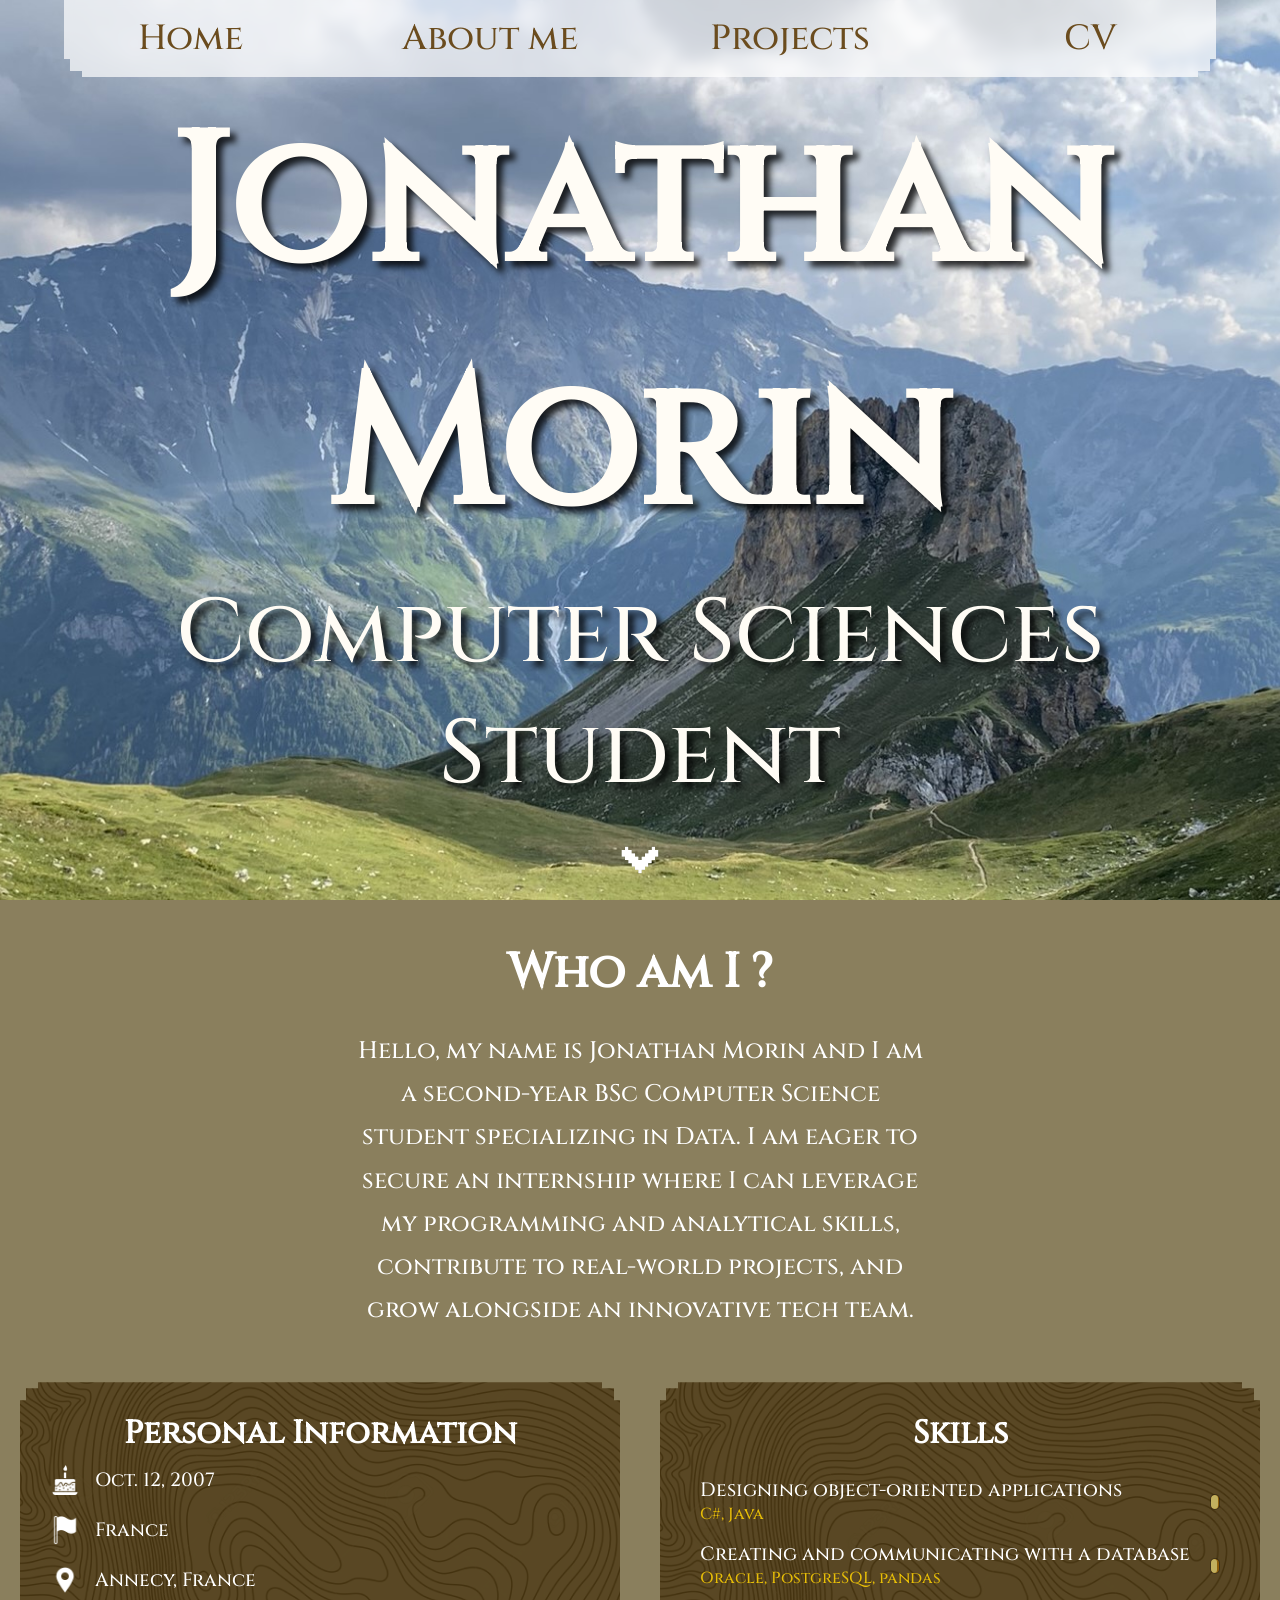
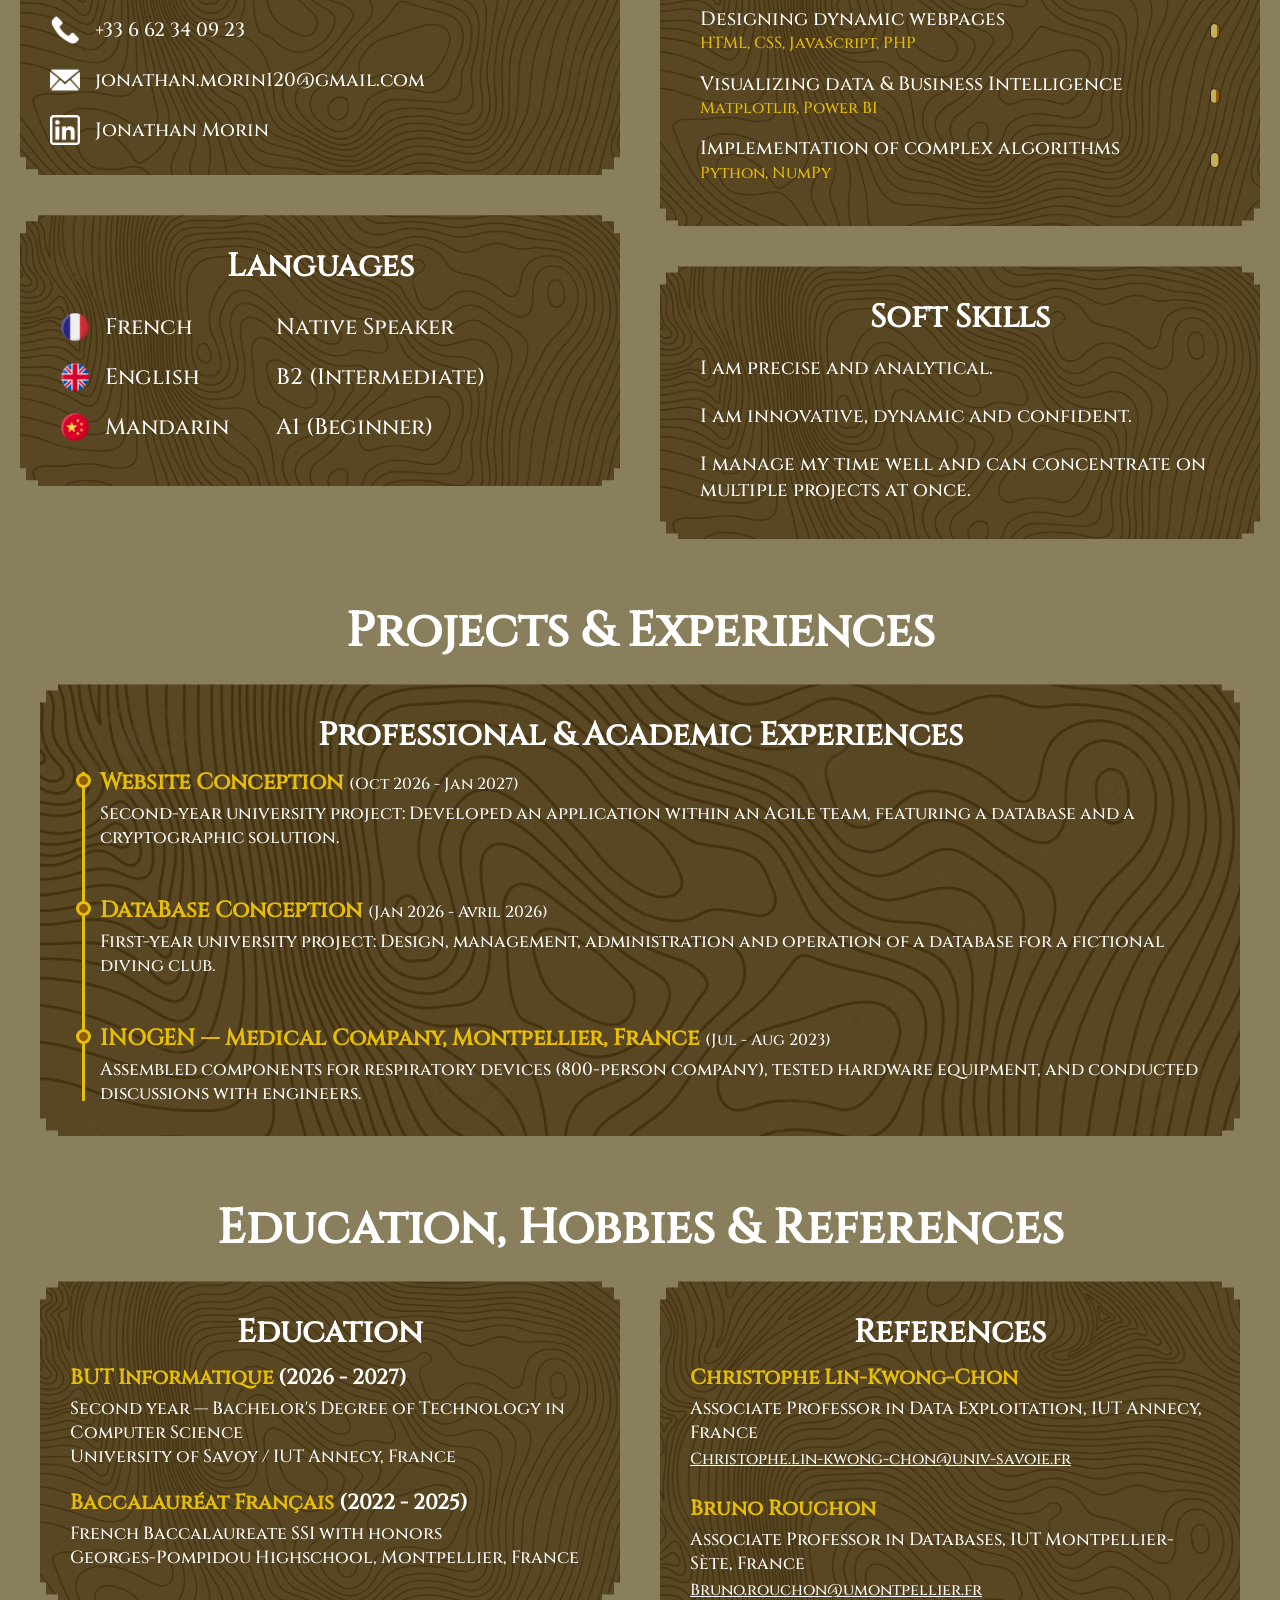
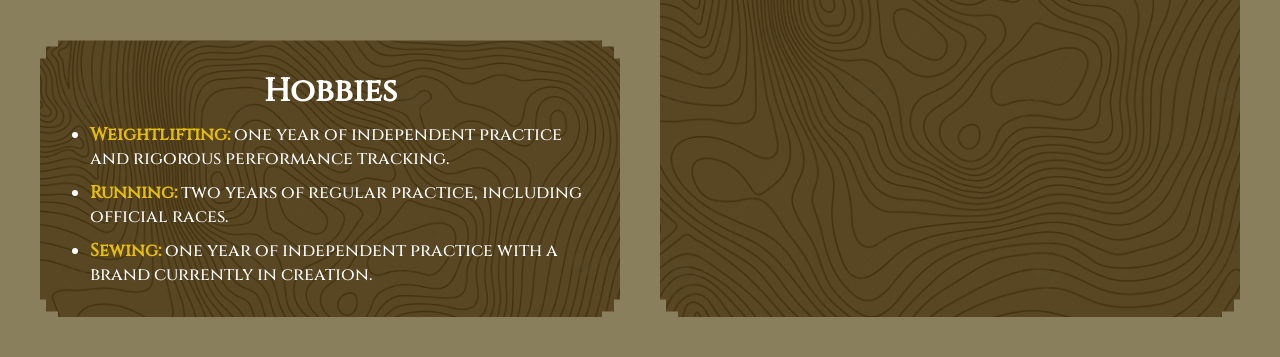
==== index.html @ 5a6d14f7 "mouais" ====
<!DOCTYPE html>
<html lang="en">
<head>
    <meta charset="UTF-8">
    <meta name="viewport" content="width=device-width, initial-scale=1.0">
    <title>Jonathan Morin - CV & Portfolio</title>
    <link href="style.css" rel="stylesheet">
    <link href="loading.css" rel="stylesheet">
</head>
<body>

    <script src="main.js" defer></script>
    <script src="type.js" defer></script>

    <div class="hero-image" id="home">
        <div class="bg-layer active"></div>

        <header>
            <nav>
                <ul>
                    <li><a href="#home">Home</a></li>
                    <li><a href="#about">About me</a></li>
                    <li><a href="#projects">Projects</a></li>
                    <li><a href="#cv">CV</a></li>
                </ul>
            </nav>
        </header>

        <div class="hero-text">
            <h1>Jonathan Morin</h1>
            <p>Computer Sciences Student</p>
        </div>

        <a href="#about">
            <img id="arrow" src="img/arrow.png" alt="Scroll down">
        </a>
    </div>

    <!-- Section About Me -->
    <main id="about">
        <div class="about-bg"></div>

        <h1 class="titres">Who am I ?</h1>
        <p id="me">Hello, my name is Jonathan Morin and I am a second-year BSc Computer Science student specializing in Data. I am eager to secure an internship where I can leverage my programming and analytical skills, contribute to real-world projects, and grow alongside an innovative tech team.</p>

        <div class="cases">
            
            <!-- COLONNE DE GAUCHE : Personal Information + Languages -->
            <div class="left-column column-group">
                
                <!-- Section Personal Information -->
                <section class="skills-section sub-section">
                    <h2>Personal Information</h2>
                    <div class="skills-container">
                        <div class="skill-item">
                            <img class="icon_information" src="img/birthday.png" alt="Birthday">
                            <span class="skill-name">Oct. 12, 2007</span>
                        </div>

                        <div class="skill-item">
                            <img class="icon_information" src="img/flag.png" alt="Nationality">
                            <span class="skill-name">France</span>
                        </div>

                        <div class="skill-item">
                            <img class="icon_information" src="img/address.png" alt="Address">
                            <span class="skill-name copy-link" data-copy="7 rue Marie Thérèse Hermann, Annecy-Le-Vieux, France" title="Cliquez pour copier">Annecy, France</span>
                        </div>

                        <div class="skill-item">
                            <img class="icon_information" src="img/telephoner.png" alt="Phone">
                            <span class="skill-name copy-link" data-copy="+33662340923" title="Cliquez pour copier">+33 6 62 34 09 23</span>
                        </div>

                        <div class="skill-item">
                            <img class="icon_information" src="img/mail.png" alt="Email">
                            <span class="skill-name copy-link" data-copy="jonathan.morin120@gmail.com" title="Cliquez pour copier">jonathan.morin120@gmail.com</span>
                        </div>

                        <div class="skill-item">
                            <img class="icon_information" src="img/linkedin.png" alt="LinkedIn">
                            <a href="https://www.linkedin.com/in/jonathan-morin-4964b93aa" target="_blank" class="skill-name external-link" title="Voir le profil LinkedIn">Jonathan Morin</a>
                        </div>
                    </div>
                </section>

                <!-- Section Languages -->
                <section class="languages-section sub-section">
                    <h2>Languages</h2>
                    <div class="languages-container">
                        <table class="languages-table">
                            <tr>
                                <td class="language-info-cell">
                                    <div class="language-item">
                                        <img class="icon_information" src="img/france.png" alt="French">
                                        <span>French</span>
                                    </div>
                                </td>
                                <td class="language-level-cell">Native Speaker</td>
                            </tr>
                            <tr>
                                <td class="language-info-cell">
                                    <div class="language-item">
                                        <img class="icon_information" src="img/royaume-uni.png" alt="English">
                                        <span>English</span>
                                    </div>
                                </td>
                                <td class="language-level-cell">B2 (Intermediate)</td>
                            </tr>
                            <tr>
                                <td class="language-info-cell">
                                    <div class="language-item">
                                        <img class="icon_information" src="img/chine.png" alt="Mandarin">
                                        <span>Mandarin</span>
                                    </div>
                                </td>
                                <td class="language-level-cell">A1 (Beginner)</td>
                            </tr>
                        </table>
                    </div>
                </section>

            </div>

            <!-- COLONNE DE DROITE : Skills + Soft Skills -->
            <div class="right-column column-group">
                
                <!-- Section Skills -->
                <section class="skills-section sub-section">
                    <h2>Skills</h2>
                    <div class="skills-container">
                        <table class="skills-table">
                            <tr>
                                <td class="skill-info-cell">
                                    <span class="skill-category-title">Designing object-oriented applications</span>
                                    <span class="skill-sub">C#, Java</span>
                                </td>
                                <td class="skill-bar-cell">
                                    <div class="skill-bar">
                                        <div class="skill-level skill-level-under" style="width: 100%;"></div>
                                        <div class="skill-level" style="width: 85%;"></div>
                                    </div>
                                </td>
                            </tr>
                            <tr>
                                <td class="skill-info-cell">
                                    <span class="skill-category-title">Creating and communicating with a database</span>
                                    <span class="skill-sub">Oracle, PostgreSQL, pandas</span>
                                </td>
                                <td class="skill-bar-cell">
                                    <div class="skill-bar">
                                        <div class="skill-level skill-level-under" style="width: 100%;"></div>
                                        <div class="skill-level" style="width: 70%;"></div>
                                    </div>
                                </td>
                            </tr>
                            <tr>
                                <td class="skill-info-cell">
                                    <span class="skill-category-title">Designing dynamic webpages</span>
                                    <span class="skill-sub">HTML, CSS, JavaScript, PHP</span>
                                </td>
                                <td class="skill-bar-cell">
                                    <div class="skill-bar">
                                        <div class="skill-level skill-level-under" style="width: 100%;"></div>
                                        <div class="skill-level" style="width: 80%;"></div>
                                    </div>
                                </td>
                            </tr>
                            <tr>
                                <td class="skill-info-cell">
                                    <span class="skill-category-title">Visualizing data & Business Intelligence</span>
                                    <span class="skill-sub">Matplotlib, Power BI</span>
                                </td>
                                <td class="skill-bar-cell">
                                    <div class="skill-bar">
                                        <div class="skill-level skill-level-under" style="width: 100%;"></div>
                                        <div class="skill-level" style="width: 60%;"></div>
                                    </div>
                                </td>
                            </tr>
                            <tr>
                                <td class="skill-info-cell">
                                    <span class="skill-category-title">Implementation of complex algorithms</span>
                                    <span class="skill-sub">Python, NumPy</span>
                                </td>
                                <td class="skill-bar-cell">
                                    <div class="skill-bar">
                                        <div class="skill-level skill-level-under" style="width: 100%;"></div>
                                        <div class="skill-level" style="width: 90%;"></div>
                                    </div>
                                </td>
                            </tr>
                        </table>
                    </div>
                </section>

                <!-- Section Soft Skills -->
                <section class="soft-skills-section sub-section">
                    <h2>Soft Skills</h2>
                    <div class="skills-container">
                        <ul class="soft-skills-list">
                            <li><div class="skill-item"><span class="skill-name">I am precise and analytical.</span></div></li>
                            <li><div class="skill-item"><span class="skill-name">I am innovative, dynamic and confident.</span></div></li>
                            <li><div class="skill-item"><span class="skill-name">I manage my time well and can concentrate on multiple projects at once.</span></div></li>
                        </ul>
                    </div>
                </section>

            </div>

        </div>

        <!-- Section Projects & Experiences -->
        <div id="projects" class="full-width-container">
            <h1 class="titres">Projects & Experiences</h1>
            <div class="cases project-cases">
                
                <section class="skills-section full-width-section">
                    <h2>Professional & Academic Experiences</h2>
                    <div class="skills-container experience-container timeline-container">
                        
                        <div class="timeline-item">
                            <div class="timeline-dot"></div>
                            <h3 class="experience-title">Website Conception <span class="experience-date">(Oct 2026 - Jan 2027)</span></h3>
                            <p class="experience-desc">Second-year university project: Developed an application within an Agile team, featuring a database and a cryptographic solution.</p>
                        </div>

                        <div class="timeline-item">
                            <div class="timeline-dot"></div>
                            <h3 class="experience-title">DataBase Conception <span class="experience-date">(Jan 2026 - Avril 2026)</span></h3>
                            <p class="experience-desc">First-year university project: Design, management, administration and operation of a database for a fictional diving club.</p>
                        </div>

                        <div class="timeline-item">
                            <div class="timeline-dot"></div>
                            <h3 class="experience-title">INOGEN — Medical Company, Montpellier, France <span class="experience-date">(Jul - Aug 2023)</span></h3>
                            <p class="experience-desc">Assembled components for respiratory devices (800-person company), tested hardware equipment, and conducted discussions with engineers.</p>
                        </div>

                    </div>
                </section>

            </div>
        </div>

        <!-- Section CV / Education, Hobbies & References -->
        <div id="cv" class="full-width-container">
            <h1 class="titres">Education, Hobbies & References</h1>
            <div class="cases project-cases">
                
                <!-- Education & Hobbies -->
                <div class="column-group">
                    
                    <section class="skills-section sub-section">
                        <h2>Education</h2>
                        <div class="skills-container education-container">
                            <div>
                                <h3 class="education-title">BUT Informatique <span class="education-date">(2026 - 2027)</span></h3>
                                <p class="experience-desc">Second year — Bachelor's Degree of Technology in Computer Science<br>University of Savoy / IUT Annecy, France</p>
                            </div>
                            <div>
                                <h3 class="education-title">Baccalauréat Français <span class="education-date">(2022 - 2025)</span></h3>
                                <p class="experience-desc">French Baccalaureate SSI with honors<br>Georges-Pompidou Highschool, Montpellier, France</p>
                            </div>
                        </div>
                    </section>

                    <section class="languages-section sub-section">
                        <h2>Hobbies</h2>
                        <div class="skills-container">
                            <ul class="hobbies-list">
                                <li><strong class="hobbies-strong">Weightlifting:</strong> one year of independent practice and rigorous performance tracking.</li>
                                <li><strong class="hobbies-strong">Running:</strong> two years of regular practice, including official races.</li>
                                <li><strong class="hobbies-strong">Sewing:</strong> one year of independent practice with a brand currently in creation.</li>
                            </ul>
                        </div>
                    </section>

                </div>

                <!-- References -->
                <div class="column-group">
                    
                    <section class="skills-section sub-section reference-section">
                        <h2>References</h2>
                        <div class="skills-container experience-container">
                            <div>
                                <h3 class="education-title">Christophe Lin-Kwong-Chon</h3>
                                <p class="experience-desc">Associate Professor in Data Exploitation, IUT Annecy, France</p>
                                <p class="reference-mail"><a href="mailto:Christophe.lin-kwong-chon@univ-savoie.fr">Christophe.lin-kwong-chon@univ-savoie.fr</a></p>
                            </div>

                            <div>
                                <h3 class="education-title">Bruno Rouchon</h3>
                                <p class="experience-desc">Associate Professor in Databases, IUT Montpellier-Sète, France</p>
                                <p class="reference-mail"><a href="mailto:Bruno.rouchon@umontpellier.fr">Bruno.rouchon@umontpellier.fr</a></p>
                            </div>
                        </div>
                    </section>

                </div>

            </div>
        </div>

    </main>

    <footer>
    </footer>
</body>
</html>
---- style.css ----
@font-face {
  font-family: 'MinecraftBold';
  src: url('font/medium.ttf') format('woff');
  font-weight: normal;
  font-style: normal;
}

@font-face {
  font-family: 'MinecraftItalic';
  src: url('font/medium.ttf') format('woff');
  font-weight: normal;
  font-style: normal;
}

body, html {
    font-family: 'MinecraftBold', sans-serif;
    height: 100%;
    background-color: #8a7f5d;
    scroll-behavior: smooth;
}

* {
    margin: 0;
    padding: 0;
    box-sizing: border-box;
    color: rgb(255, 255, 255);
}

nav {
    width: 80%;
    max-width: 1200px;
}

nav ul {
    display: flex;            
    justify-content: center;  
    align-items: center;
    list-style-type: none;    
    width: 100%;
}

nav ul li {
    flex: 1;                  
    text-align: center;       
    min-height: 1.5em;      
}

nav ul li a {
    font-family: 'MinecraftBold', sans-serif;
    text-decoration: none;
    font-size: 1.2rem;
    color: rgb(121, 75, 22);
    transition: color 0.3s ease, font-size 0.3s ease;
    display: inline-block;    
}

.hero-image {
    background-image: url('img/mount.JPEG');
    height: 100%;
    background-position: center;
    background-repeat: no-repeat;
    background-size: cover;
    position: relative;
    transition: background-image 5s ease-in-out;
}

.hero-image header {
    position: fixed;
    top: 0; 
    left: 50%;
    transform: translateX(-50%); 
    width: 90%; 
    max-width: 1200px; 
    padding: 15px 0;
    background: rgba(255, 255, 255, 0.7); 
    backdrop-filter: blur(5px);
    z-index: 10;
    display: flex;          
    justify-content: center;   
    clip-path: polygon(
        0px 0px, 100% 0px, 
        100% calc(100% - 18px), calc(100% - 6px) calc(100% - 18px), 
        calc(100% - 6px) calc(100% - 6px), calc(100% - 18px) calc(100% - 6px), 
        calc(100% - 18px) 100%, 18px 100%, 
        18px calc(100% - 6px), 6px calc(100% - 6px), 
        6px calc(100% - 18px), 0px calc(100% - 18px)
    );
}

.hero-image header nav ul li {
    min-width: 300px;
}

.hero-image header nav ul li a {
    font-size: 35px;
    color: rgb(107, 76, 30);
}

.hero-image header nav ul li a:hover {
    color: #ffcc00; 
    font-size: 35px;
}

.hero-text {
  text-align: center;
  position: absolute;
  top: 50%;
  left: 50%;
  transform: translate(-50%, -50%);
  font-size: 90px;
  display: flex;
  flex-direction: column;
  gap: 2px;
  min-width: 100%;
  
}

.hero-text h1,
.hero-text p {
  color: #fffcf5; /* Texte en blanc pur pour un meilleur contraste */
  opacity: 1;
  text-shadow: 6px 6px 6px rgba(0, 0, 0, 0.8); /* Ombre portée marquée pour détacher le texte */
}

.hero-text h1 {
    min-height: auto; 
    margin-bottom: 0;
}

h1 {
    min-height: 2em;
    color: white;
    opacity: 1; 
}

#arrow {
    position: absolute;
    bottom: 20px;          
    left: 50%;             
    transform: translateX(-50%); 
    width: 40px;           
    height: auto;          
    z-index: 10;           
}

/* Structure principale */
main {
    display: flex;
    flex-direction: column;
    align-items: center;  
    justify-content: flex-start; 
    width: 100%;
    padding: 40px 0;      
    position: relative;
    overflow: hidden;
}

.about-bg {
    position: absolute;
    top: -300px; 
    left: 0;
    width: 100%;
    height: calc(100% + 400px); 
    background-position: center;
    background-repeat: no-repeat;
    background-size: cover;
    opacity: 0;
    z-index: 1;   
}

.titres {
    text-align: center;
    position: relative;   
    margin-bottom: 5px;  
    font-size: 3rem;
    z-index: 2; 
    color: white;
}

#about .titres {
    min-height: auto;
}

.cases {
    display: flex;            
    justify-content: center;  
    align-items: stretch;  
    gap: 40px;                
    flex-wrap: wrap;          
    width: 100%;
    max-width: 1700px;        
    padding: 0 20px;          
    z-index: 2; 
}

/* --- FACTORISATION DES SECTIONS (SKILLS, LANGUAGES, SOFT SKILLS) --- */
.skills-section,
.languages-section,
.soft-skills-section {
    position: relative;
    overflow: hidden;
    background-color: rgba(65, 46, 7, 0.9);
    color: white;
    backdrop-filter: blur(5px);
    clip-path: polygon(
        0px 18px, 6px 18px, 6px 6px, 18px 6px, 18px 0px, 
        calc(100% - 18px) 0px, calc(100% - 18px) 6px, calc(100% - 6px) 6px, calc(100% - 6px) 18px, 
        100% 18px, 100% calc(100% - 18px), calc(100% - 6px) calc(100% - 18px), 
        calc(100% - 6px) calc(100% - 6px), calc(100% - 18px) calc(100% - 6px), 
        calc(100% - 18px) 100%, 18px 100%, 18px calc(100% - 6px), 
        6px calc(100% - 6px), 6px calc(100% - 18px), 0px calc(100% - 18px)
    );
    transition: transform 0.3s ease-in-out; 
}

/* Image de fond topographique en filigrane discret */
.skills-section::before,
.languages-section::before,
.soft-skills-section::before {
    content: "";
    position: absolute;
    inset: 0;
    background-image: url('img/topo.jpg');
    background-size: cover;
    background-position: center;
    opacity: 0.1;
    z-index: 1;
    pointer-events: none;
}

.skills-section > *,
.languages-section > *,
.soft-skills-section > * {
    position: relative;
    z-index: 2;
    color: white;
}

.skills-section:hover,
.languages-section:hover,
.soft-skills-section:hover {
    transform: scale(1.03);
}

/* --- CLASSES UTILITAIRES REFACTORISÉES --- */
.column-group {
    display: flex;
    flex-direction: column;
    gap: 40px;
    flex: 1 1 calc(50% - 20px);
    min-width: 450px;
    max-width: 820px;
    z-index: 2;
}

.sub-section {
    width: 100%;
    margin: 0;
}

.column-group > .flex-card {
    display: flex;
    flex-direction: column;
    flex: 1;
}

.column-group > .flex-card .skills-container,
.column-group > .flex-card .languages-container {
    flex: 1;
    justify-content: space-between;
}

.full-width-container {
    width: 100%;
    max-width: 1700px;
    margin-top: 60px;
    padding: 0 20px;
    z-index: 2;
}

.project-cases {
    margin-top: 20px;
}

.full-width-section {
    flex: 1 1 100%;
    max-width: 100%;
}

/* --- STYLES INTERNES SPÉCIFIQUES --- */
.skills-section,
.languages-section {
    min-height: 250px;
    padding: 30px;
}

.soft-skills-section {
    padding: 30px;
    min-height: 200px;
}

.skills-section h2,
.languages-section h2,
.soft-skills-section h2 {
    text-align: center;
    margin-bottom: 10px;      
    font-size: 2rem;
    color: white;
}

.skills-container {
    display: flex;
    flex-direction: column;
    gap: 20px;                
}

.skills-table,
.languages-table {
    width: 100%;
    border-collapse: separate;
    border-spacing: 0 8px;    
}

.skills-table td,
.languages-table td {
    padding: 6px 10px;
    vertical-align: middle;
    color: white;
}

.languages-table td {
    font-size: 1.4rem;
}

.skill-info-cell {
    width: 75%;               
    display: flex;
    flex-direction: column;
    gap: 4px;                 
}

.skill-category-title {
    font-size: 1.2rem;       
    color: white;
    line-height: 1.2;
    white-space: nowrap;      
}

.skill-sub {
    font-size: 1rem;
    color: #e7be07;
    line-height: 1.1;
    white-space: nowrap;      
}

.skill-bar-cell {
    width: 25%;
}

.skill-item {
    display: flex;
    align-items: center;
    justify-content: flex-start; 
    gap: 15px;                   
}

.skill-name {
    width: auto;                 
    font-size: 1.2rem;
    color: white;
}

.external-link {
    text-decoration: none;
}

.skill-bar {
    width: 100%;
    height: 16px;             
    background: rgba(0, 0, 0, 0.1); 
    border-radius: 8px;
    overflow: hidden;
    border: 1px solid rgba(0, 0, 0, 0.2);
    position: relative; 
}

.skill-level {
    height: 100%;
    position: absolute;
    top: 0;
    left: 0;
    border-radius: 6px;
    transition: width 0.3s ease-in-out;
}

.skill-level:not(.skill-level-under) {
    background-color: #c2b05f;
    z-index: 2; 
}

.skill-bar:hover .skill-level:not(.skill-level-under) {
    width: 100% !important;
}

.skill-level-under {
    background-color: #8d5d0a; 
    z-index: 1;
}

.language-info-cell {
    width: 40%;               
}

.languages-table .language-item {
    display: flex;
    align-items: center;    
    gap: 15px;              
}

.language-level-cell {
    width: 60%;
    color: #333333;
}

.soft-skills-list {
    list-style-type: none;
    display: flex;
    flex-direction: column;
    gap: 10px;
}

.soft-skills-list .skill-item {
    padding: 6px 10px;
}

.soft-skills-list .skill-name {
    font-size: 1.2rem;
    color: white;
}

.experience-container {
    gap: 25px;
}

/* --- VERTICAL TIMELINE STYLING --- */
.timeline-container {
    position: relative;
    padding-left: 25px;
    margin-left: 5px;
}

.timeline-container::before {
    content: '';
    position: absolute;
    left: 7px;
    top: 5px;
    bottom: 5px;
    width: 3px;
    background-color: #e7be07;
}

.timeline-item {
    position: relative;
    margin-bottom: 20px;
}

.timeline-item:last-child {
    margin-bottom: 0;
}

.timeline-dot {
    position: absolute;
    left: -24px;
    top: 6px;
    width: 15px;
    height: 15px;
    border-radius: 50%;
    background-color: #8d5d0a;
    border: 3px solid #e7be07;
    z-index: 3;
}

.experience-title,
.education-title {
    color: #e7be07;
    font-size: 1.4rem;
}

.education-title {
    font-size: 1.3rem;
}

.experience-date {
    font-size: 1rem;
    color: #fff;
    font-weight: normal;
}

.experience-desc {
    font-size: 1.1rem;
    margin-top: 5px;
}

.hobbies-list {
    list-style-type: disc;
    padding-left: 20px;
    display: flex;
    flex-direction: column;
    gap: 10px;
    font-size: 1.1rem;
}

.hobbies-strong {
    color: #e7be07;
}

.reference-section {
    min-height: 100%;
}

.reference-mail {
    font-size: 1rem;
    margin-top: 3px;
}

.reference-mail a {
    color: #ffffff;
    text-decoration: underline;
}

/* --- ÉLÉMENTS GLOBAUX --- */
.icon_information {
    width: 30px;
    height: auto;
}

#me {
    color: white;
    max-width: 50%;
    text-align: center;
    font-size: 1.5rem;
    line-height: 1.8;
    margin: 0 auto 30px auto;
    padding: 20px 30px;
    z-index: 2;
    position: relative;
    opacity: 1;
}

.copy-link {
    cursor: pointer;
}
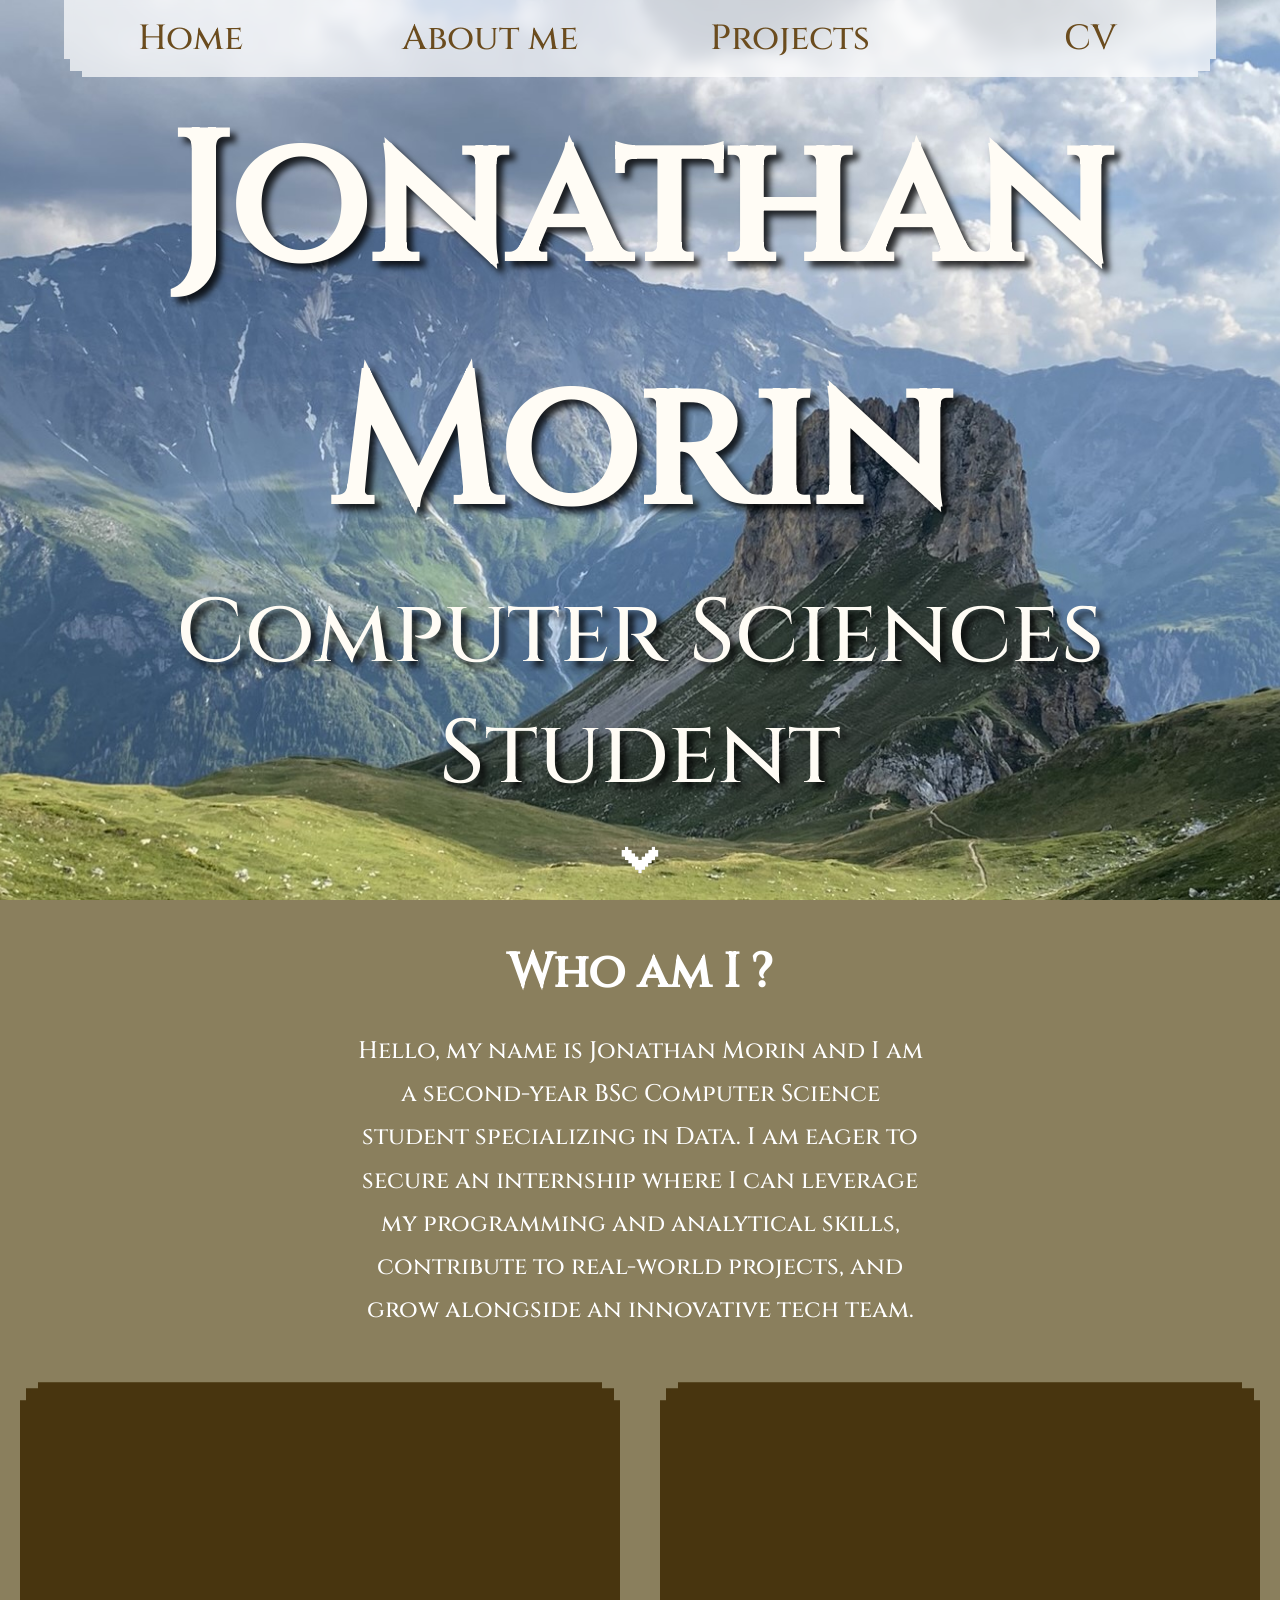
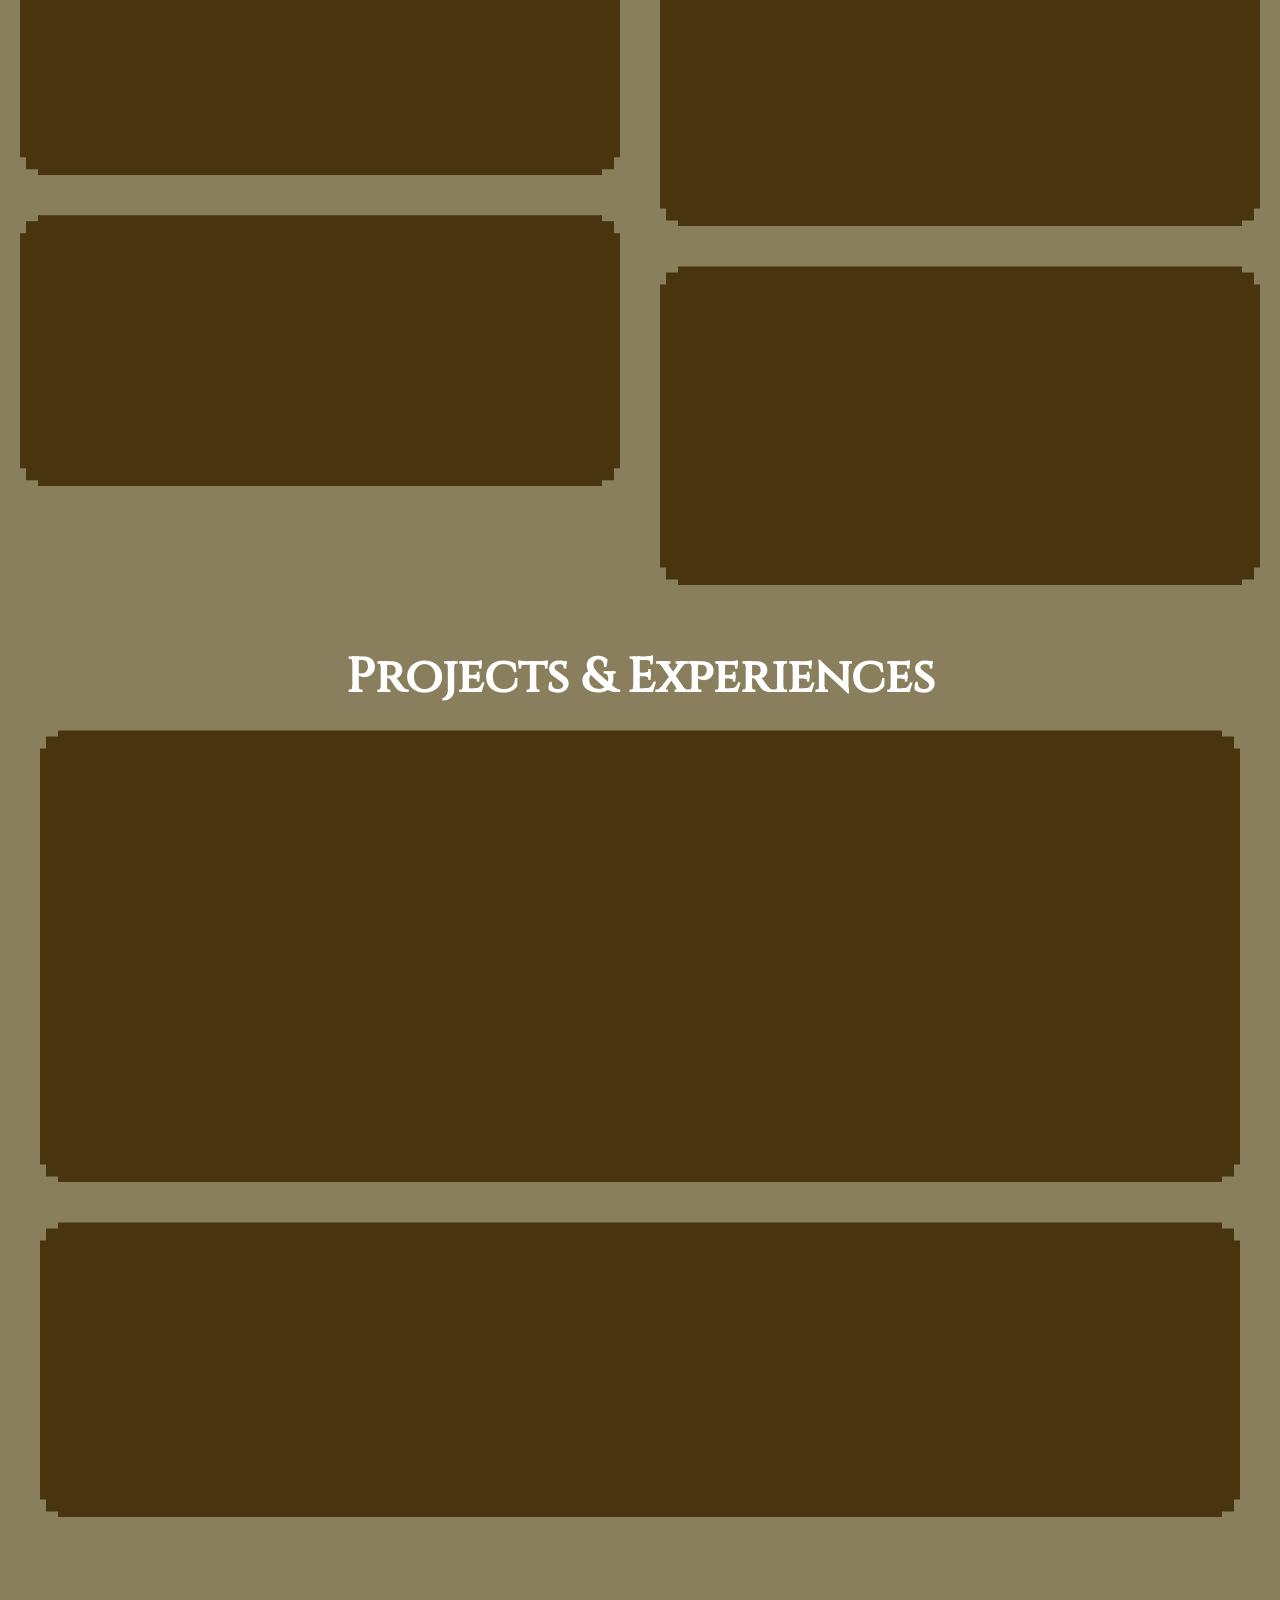
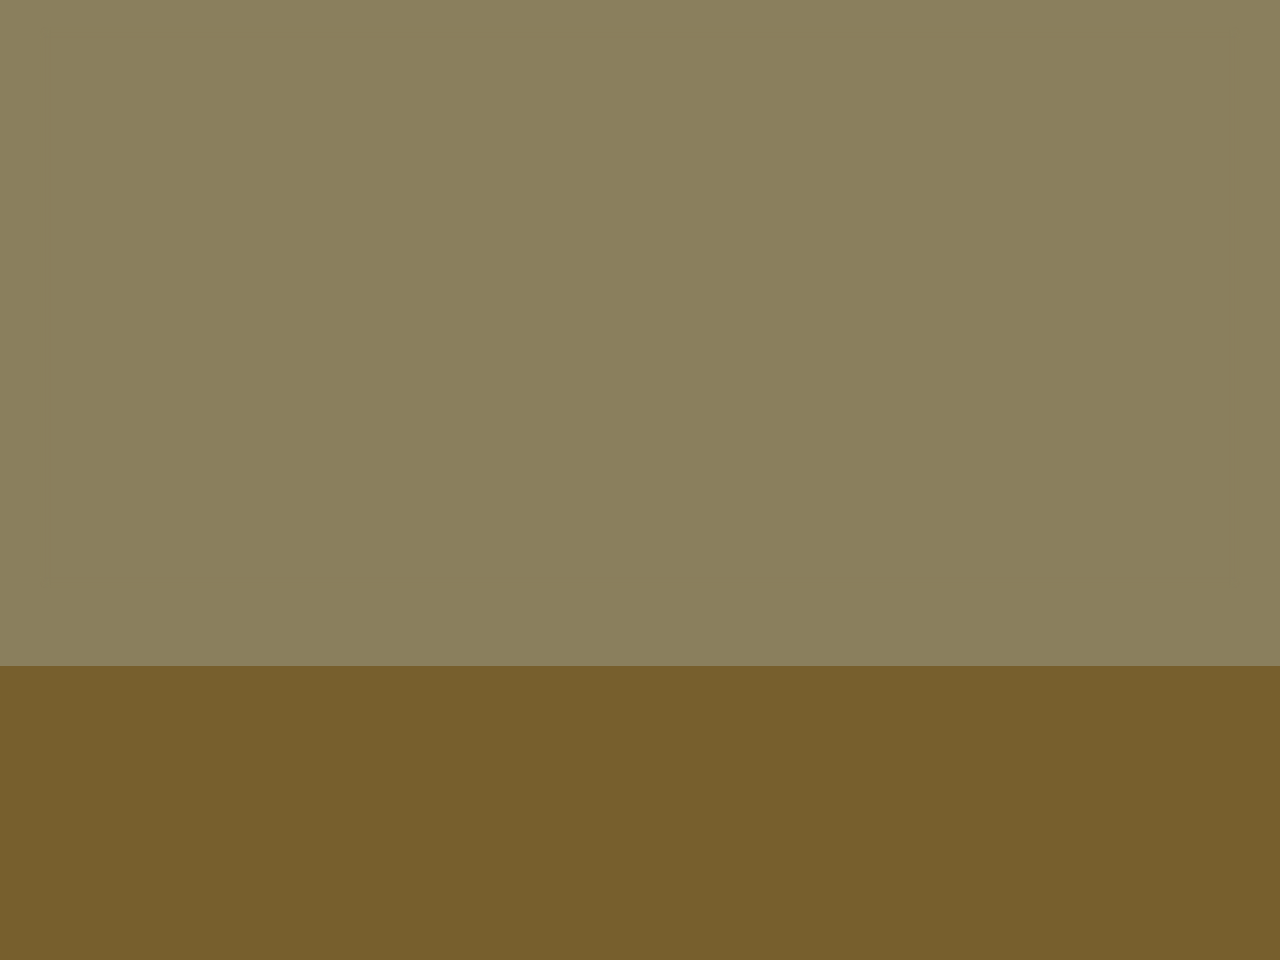
==== commit 4b377916: "ez" ====
--- a/index.html
+++ b/index.html
@@ -9,8 +9,9 @@
 </head>
 <body>
 
-    <script src="main.js" defer></script>
-    <script src="type.js" defer></script>
+
+    <script src="main.js" defer ></script>
+    <script src="type.js" defer ></script>
 
     <div class="hero-image" id="home">
         <div class="bg-layer active"></div>
@@ -46,7 +47,7 @@
         <div class="cases">
             
             <!-- COLONNE DE GAUCHE : Personal Information + Languages -->
-            <div class="left-column column-group">
+            <div class="left-column" style="display: flex; flex-direction: column; gap: 40px; flex: 1 1 calc(50% - 20px); min-width: 450px; max-width: 820px; z-index: 2;">
                 
                 <!-- Section Personal Information -->
                 <section class="skills-section sub-section">
@@ -79,13 +80,13 @@
 
                         <div class="skill-item">
                             <img class="icon_information" src="img/linkedin.png" alt="LinkedIn">
-                            <a href="https://www.linkedin.com/in/jonathan-morin-4964b93aa" target="_blank" class="skill-name external-link" title="Voir le profil LinkedIn">Jonathan Morin</a>
-                        </div>
-                    </div>
-                </section>
-
-                <!-- Section Languages -->
-                <section class="languages-section sub-section">
+                            <a href="https://www.linkedin.com/in/jonathan-morin-4964b93aa" target="_blank" class="skill-name external-link copy-link" title="Voir le profil LinkedIn">Jonathan Morin</a>
+                        </div>
+                    </div>
+                </section>
+
+                <!-- Section Languages juste en dessous -->
+                <section class="languages-section" style="width: 100%; margin: 0;">
                     <h2>Languages</h2>
                     <div class="languages-container">
                         <table class="languages-table">
@@ -123,10 +124,10 @@
             </div>
 
             <!-- COLONNE DE DROITE : Skills + Soft Skills -->
-            <div class="right-column column-group">
+            <div class="right-column" style="display: flex; flex-direction: column; gap: 40px; flex: 1 1 calc(50% - 20px); min-width: 450px; max-width: 820px; z-index: 2;">
                 
                 <!-- Section Skills -->
-                <section class="skills-section sub-section">
+                <section class="skills-section" style="width: 100%; margin: 0;">
                     <h2>Skills</h2>
                     <div class="skills-container">
                         <table class="skills-table">
@@ -195,18 +196,33 @@
                 </section>
 
                 <!-- Section Soft Skills -->
-                <section class="soft-skills-section sub-section">
+                <section class="soft-skills-section" style="width: 100%; margin: 0;">
                     <h2>Soft Skills</h2>
                     <div class="skills-container">
-                        <ul class="soft-skills-list">
-                            <li><div class="skill-item"><span class="skill-name">I am precise and analytical.</span></div></li>
-                            <li><div class="skill-item"><span class="skill-name">I am innovative, dynamic and confident.</span></div></li>
-                            <li><div class="skill-item"><span class="skill-name">I manage my time well and can concentrate on multiple projects at once.</span></div></li>
-                        </ul>
-                    </div>
-                </section>
-
-            </div>
+                        <div class="skills-table">
+                            <ul></ul>
+                            
+                            <li><div class="skill-item" style="padding: 6px 10px;">
+                                <span class="skill-name" style="font-size: 1.2rem; color: white;">I am precise and analytical </span><p></p>
+                            </div></li>
+                            
+                            <li><div class="skill-item" style="padding: 6px 10px;">
+                                <span class="skill-name" style="font-size: 1.2rem; color: white;">I am innovative, dynamic and confident.</span><p></p>
+                            </div></li>
+                            
+                            <li><div class="skill-item" style="padding: 6px 10px;">
+                                <span class="skill-name" style="font-size: 1.2rem; color: white;">I manage my time well and can concentrate on multiple projects at once.
+                                </span><p></p>
+                            </div></li>
+
+                            </ul>
+                        </div>
+                    </div>
+                </section>
+
+            </div>
+
+         
 
         </div>
 
@@ -240,72 +256,84 @@
                     </div>
                 </section>
 
-            </div>
-        </div>
-
-        <!-- Section CV / Education, Hobbies & References -->
+                <section class="skills-section full-width-section" style="max-width: 100%;">
+                    <h2>Education</h2>
+                    <div class="skills-container education-container" style="display: flex; flex-direction: column; gap: 20px;">
+                        <div>
+                            <h3 class="education-title">BUT Informatique <span class="education-date">(2026 - 2027)</span></h3>
+                            <p class="experience-desc">Second year — Bachelor's Degree of Technology in Computer Science<br>University of Savoy / IUT Annecy, France</p>
+                        </div>
+                        <div>
+                            <h3 class="education-title">Baccalauréat Français <span class="education-date">(2022 - 2025)</span></h3>
+                            <p class="experience-desc">French Baccalaureate SSI with honors<br>Georges-Pompidou Highschool, Montpellier, France</p>
+                        </div>
+                    </div>
+                </section>
+
+            </div>
+        </div>
+
+        <!-- Section CV / Education & Hobbies -->
         <div id="cv" class="full-width-container">
-            <h1 class="titres">Education, Hobbies & References</h1>
-            <div class="cases project-cases">
+            <div class="cases project-cases" style="flex-direction: column; align-items: center;">
                 
-                <!-- Education & Hobbies -->
-                <div class="column-group">
-                    
-                    <section class="skills-section sub-section">
-                        <h2>Education</h2>
-                        <div class="skills-container education-container">
-                            <div>
-                                <h3 class="education-title">BUT Informatique <span class="education-date">(2026 - 2027)</span></h3>
-                                <p class="experience-desc">Second year — Bachelor's Degree of Technology in Computer Science<br>University of Savoy / IUT Annecy, France</p>
+                <!-- Education Section -->
+
+
+                <!-- Section Hobbies (Indépendante / à part) -->
+                <div class="hobbies-standalone">
+                    <h2>Hobbies</h2>
+                    <div class="hobbies-layout-container">
+                        
+
+                        <div class="hobby-carousel" id="carousel-right">
+                            <button class="carousel-btn prev-btn" aria-label="Précédent">&#10094;</button>
+                            <div class="carousel-images">
+                                <img src="img/mount.JPEG" alt="Hobby Photo 3" class="carousel-img active">
+                                <img src="img/saltlake.JPEG" alt="Hobby Photo 4" class="carousel-img">
+                                 <img src="img/waterfall.JPEG" alt="Hobby Photo 4" class="carousel-img">
                             </div>
-                            <div>
-                                <h3 class="education-title">Baccalauréat Français <span class="education-date">(2022 - 2025)</span></h3>
-                                <p class="experience-desc">French Baccalaureate SSI with honors<br>Georges-Pompidou Highschool, Montpellier, France</p>
-                            </div>
-                        </div>
-                    </section>
-
-                    <section class="languages-section sub-section">
-                        <h2>Hobbies</h2>
-                        <div class="skills-container">
-                            <ul class="hobbies-list">
-                                <li><strong class="hobbies-strong">Weightlifting:</strong> one year of independent practice and rigorous performance tracking.</li>
-                                <li><strong class="hobbies-strong">Running:</strong> two years of regular practice, including official races.</li>
-                                <li><strong class="hobbies-strong">Sewing:</strong> one year of independent practice with a brand currently in creation.</li>
-                            </ul>
-                        </div>
-                    </section>
-
+                            <button class="carousel-btn next-btn" aria-label="Suivant">&#10095;</button>
+                        </div>
+
+                        <div class="hobbies-text-content">
+                                <p>
+                                    Outside of my studies, I am passionate about physical endurance and creative design. <br>
+                                    I have been practicing weightlifting independently for a year with rigorous performance tracking, 
+                                    alongside two years of regular running, including official races.  <br>
+                                    Additionally, I have spent a year exploring sewing through independent practice while developing my own clothing brand, with a purpose 
+                                    of ecology with an upclying artistic direction. <br>
+                                    I am also Passionate about nature, travel and outdoor exploration, including hiking and trekking, with a lot of photo shooting ! 
+                                </p>
+                        </div>
+
+
+                    </div>
                 </div>
 
-                <!-- References -->
-                <div class="column-group">
-                    
-                    <section class="skills-section sub-section reference-section">
-                        <h2>References</h2>
-                        <div class="skills-container experience-container">
-                            <div>
-                                <h3 class="education-title">Christophe Lin-Kwong-Chon</h3>
-                                <p class="experience-desc">Associate Professor in Data Exploitation, IUT Annecy, France</p>
-                                <p class="reference-mail"><a href="mailto:Christophe.lin-kwong-chon@univ-savoie.fr">Christophe.lin-kwong-chon@univ-savoie.fr</a></p>
-                            </div>
-
-                            <div>
-                                <h3 class="education-title">Bruno Rouchon</h3>
-                                <p class="experience-desc">Associate Professor in Databases, IUT Montpellier-Sète, France</p>
-                                <p class="reference-mail"><a href="mailto:Bruno.rouchon@umontpellier.fr">Bruno.rouchon@umontpellier.fr</a></p>
-                            </div>
-                        </div>
-                    </section>
-
+            </div>
+        </div>
+
+    </main>
+
+    <!-- Footer contenant les Références -->
+    <footer>
+        <div class="footer-container">
+            <h2 class="footer-title">References</h2>
+            <div class="footer-references">
+                <div class="reference-item">
+                    <h3 class="education-title">Christophe Lin-Kwong-Chon</h3>
+                    <p class="experience-desc">Associate Professor in Data Exploitation, IUT Annecy, France</p>
+                    <p class="reference-mail"><a href="mailto:Christophe.lin-kwong-chon@univ-savoie.fr">Christophe.lin-kwong-chon@univ-savoie.fr</a></p>
                 </div>
 
-            </div>
-        </div>
-
-    </main>
-
-    <footer>
+                <div class="reference-item">
+                    <h3 class="education-title">Bruno Rouchon</h3>
+                    <p class="experience-desc">Associate Professor in Databases, IUT Montpellier-Sète, France</p>
+                    <p class="reference-mail"><a href="mailto:Bruno.rouchon@umontpellier.fr">Bruno.rouchon@umontpellier.fr</a></p>
+                </div>
+            </div>
+        </div>
     </footer>
 </body>
 </html>
--- a/style.css
+++ b/style.css
@@ -117,9 +117,9 @@
 
 .hero-text h1,
 .hero-text p {
-  color: #fffcf5; /* Texte en blanc pur pour un meilleur contraste */
+  color: #fffcf5;
   opacity: 1;
-  text-shadow: 6px 6px 6px rgba(0, 0, 0, 0.8); /* Ombre portée marquée pour détacher le texte */
+  text-shadow: 6px 6px 6px rgba(0, 0, 0, 0.8);
 }
 
 .hero-text h1 {
@@ -258,18 +258,6 @@
     margin: 0;
 }
 
-.column-group > .flex-card {
-    display: flex;
-    flex-direction: column;
-    flex: 1;
-}
-
-.column-group > .flex-card .skills-container,
-.column-group > .flex-card .languages-container {
-    flex: 1;
-    justify-content: space-between;
-}
-
 .full-width-container {
     width: 100%;
     max-width: 1700px;
@@ -420,22 +408,6 @@
 .language-level-cell {
     width: 60%;
     color: #333333;
-}
-
-.soft-skills-list {
-    list-style-type: none;
-    display: flex;
-    flex-direction: column;
-    gap: 10px;
-}
-
-.soft-skills-list .skill-item {
-    padding: 6px 10px;
-}
-
-.soft-skills-list .skill-name {
-    font-size: 1.2rem;
-    color: white;
 }
 
 .experience-container {
@@ -514,10 +486,6 @@
     color: #e7be07;
 }
 
-.reference-section {
-    min-height: 100%;
-}
-
 .reference-mail {
     font-size: 1rem;
     margin-top: 3px;
@@ -549,4 +517,151 @@
 
 .copy-link {
     cursor: pointer;
+}
+
+/* --- SECTION HOBBIES INDÉPENDANTE (À PART) --- */
+.hobbies-standalone {
+    width: 100%;
+    padding: 30px;
+    border-radius: 6px;
+    margin-top: 30px;
+    position: relative;
+    overflow: hidden;
+    backdrop-filter: blur(5px);
+}
+
+
+.hobbies-standalone > * {
+    position: relative;
+    z-index: 2;
+}
+
+.hobbies-standalone h2 {
+    text-align: center;
+    font-size: 3rem;
+    color: white;
+    margin-bottom: 20px;
+}
+
+.hobbies-layout-container {
+    display: flex;
+    align-items: center;
+    justify-content: space-between;
+    gap: 20px;
+}
+
+.hobbies-text-content {
+    flex: 1;
+    font-size: 1.5rem;
+    text-align: justify;
+}
+
+.hobby-carousel {
+    position: relative;
+    width: 400px;
+    height: 320px;
+    overflow: hidden;
+    display: flex;
+    align-items: center;
+    justify-content: center;
+    background: rgba(0, 0, 0, 0.2);
+    border-radius: 8px;
+    border: 2px solid rgba(255, 255, 255, 0.2);
+    flex-shrink: 0;
+}
+
+.carousel-images {
+    width: 100%;
+    height: 100%;
+    position: relative;
+}
+
+.carousel-img {
+    position: absolute;
+    top: 0;
+    left: 0;
+    width: 100%;
+    height: 100%;
+    object-fit: cover;
+    opacity: 0;
+    transition: opacity 0.4s ease-in-out;
+}
+
+.carousel-img.active {
+    opacity: 1;
+}
+
+.carousel-btn {
+    position: absolute;
+    top: 50%;
+    transform: translateY(-50%);
+    background: rgba(0, 0, 0, 0.6);
+    color: white;
+    border: none;
+    padding: 6px 10px;
+    cursor: pointer;
+    z-index: 10;
+    font-size: 1rem;
+    border-radius: 4px;
+    transition: background 0.2s, color 0.2s;
+}
+
+.carousel-btn:hover {
+    background: rgba(231, 190, 7, 0.9);
+    color: #333;
+}
+
+.prev-btn {
+    left: 5px;
+}
+
+.next-btn {
+    right: 5px;
+}
+
+/* --- FOOTER / REFERENCES --- */
+/* --- FOOTER / REFERENCES --- */
+footer {
+    width: 100%;
+    margin: 60px auto 40px auto;
+    z-index: 2;
+    position: relative;
+}
+
+.footer-container {
+    position: relative;
+    overflow: hidden;
+    background-color: rgba(119, 94, 43, 0.95);
+    color: white;
+    backdrop-filter: blur(5px);
+    padding: 40px;
+    border-radius: 6px;
+    border: 1px solid rgba(231, 190, 7, 0.3);
+    box-shadow: 0 8px 20px rgba(0, 0, 0, 0.3);
+}
+
+.footer-container > * {
+    position: relative;
+    z-index: 2;
+}
+
+.footer-title {
+    text-align: center;
+    font-size: 2.5rem;
+    color: white;
+    margin-bottom: 30px;
+}
+
+.footer-references {
+    display: flex;
+    justify-content: center; /* Centre les blocs horizontalement */
+    align-items: center;
+    flex-wrap: wrap;
+    gap: 70px;
+    text-align: center; /* Centre le texte à l'intérieur des références */
+}
+
+.reference-item {
+    flex: 0 1 550px; /* Empêche les blocs de s'étirer démesurément sur les grands écrans */
+    text-align: center;
 }
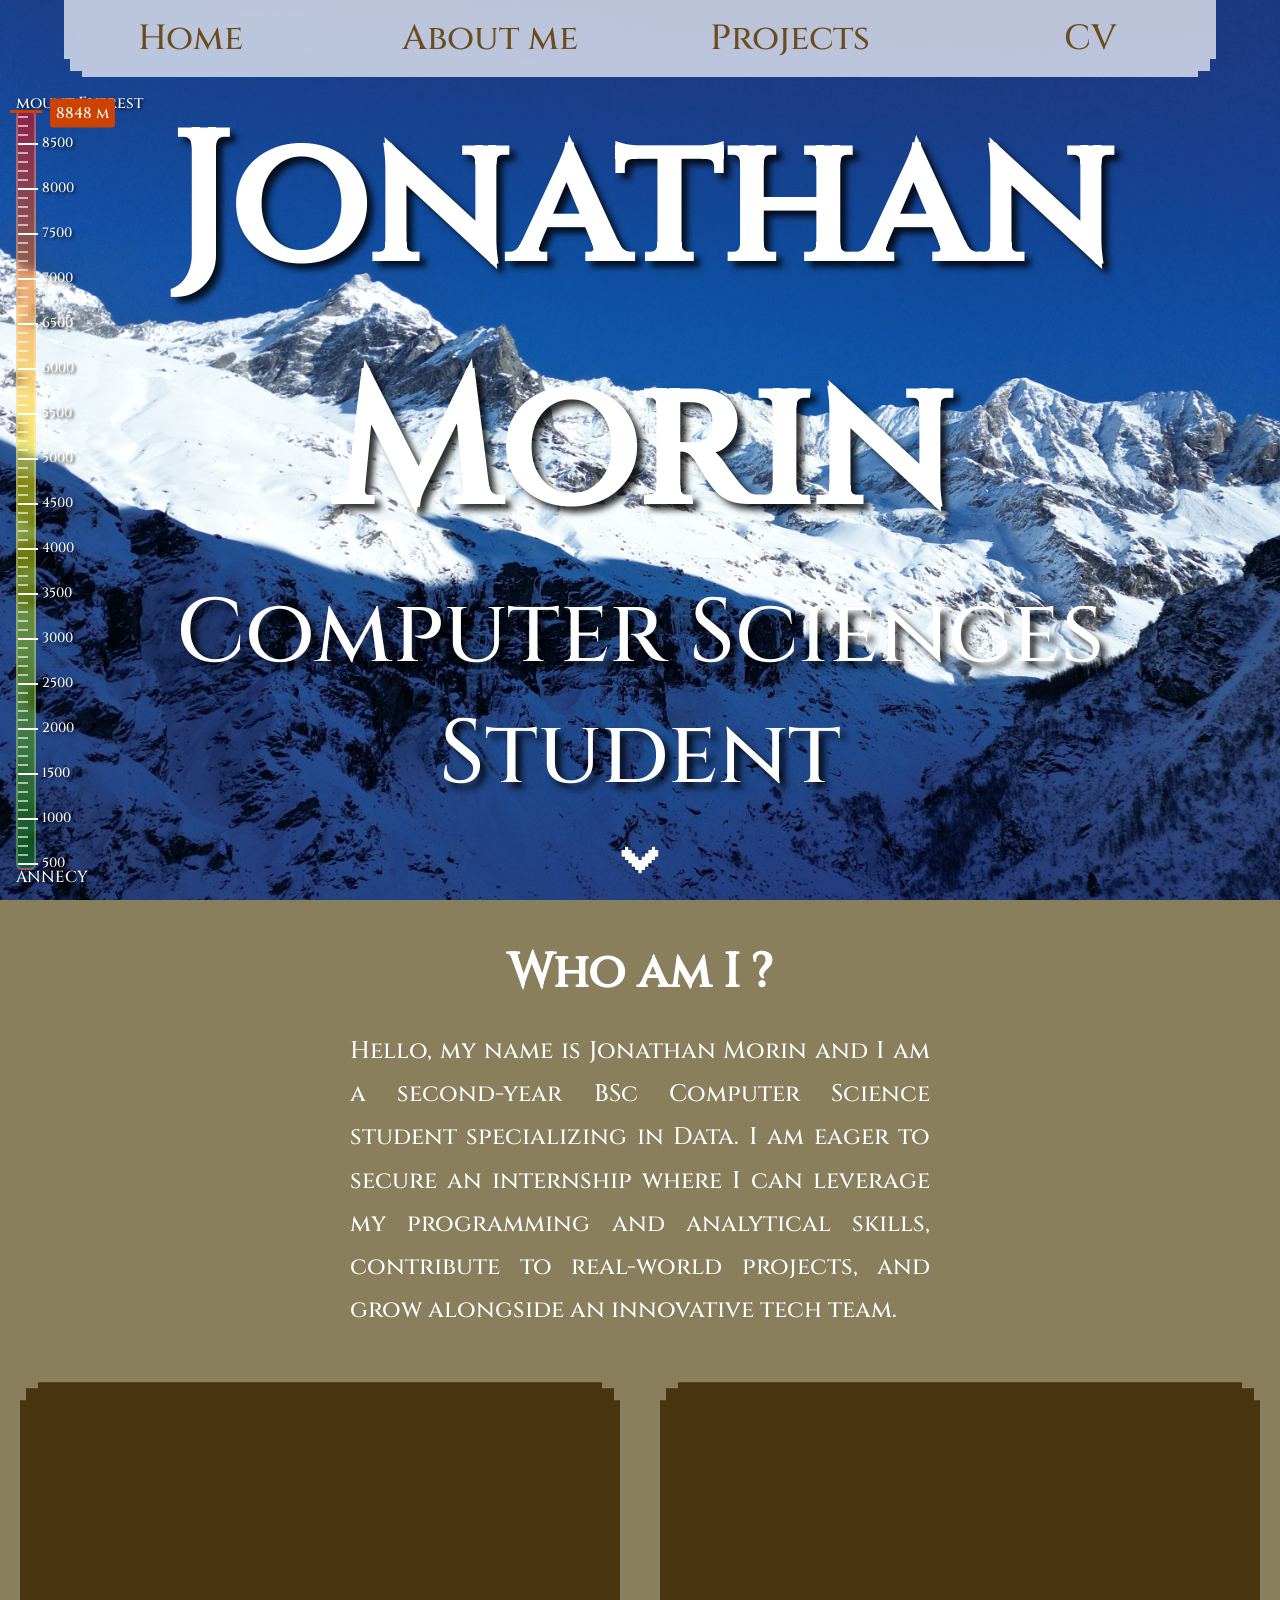
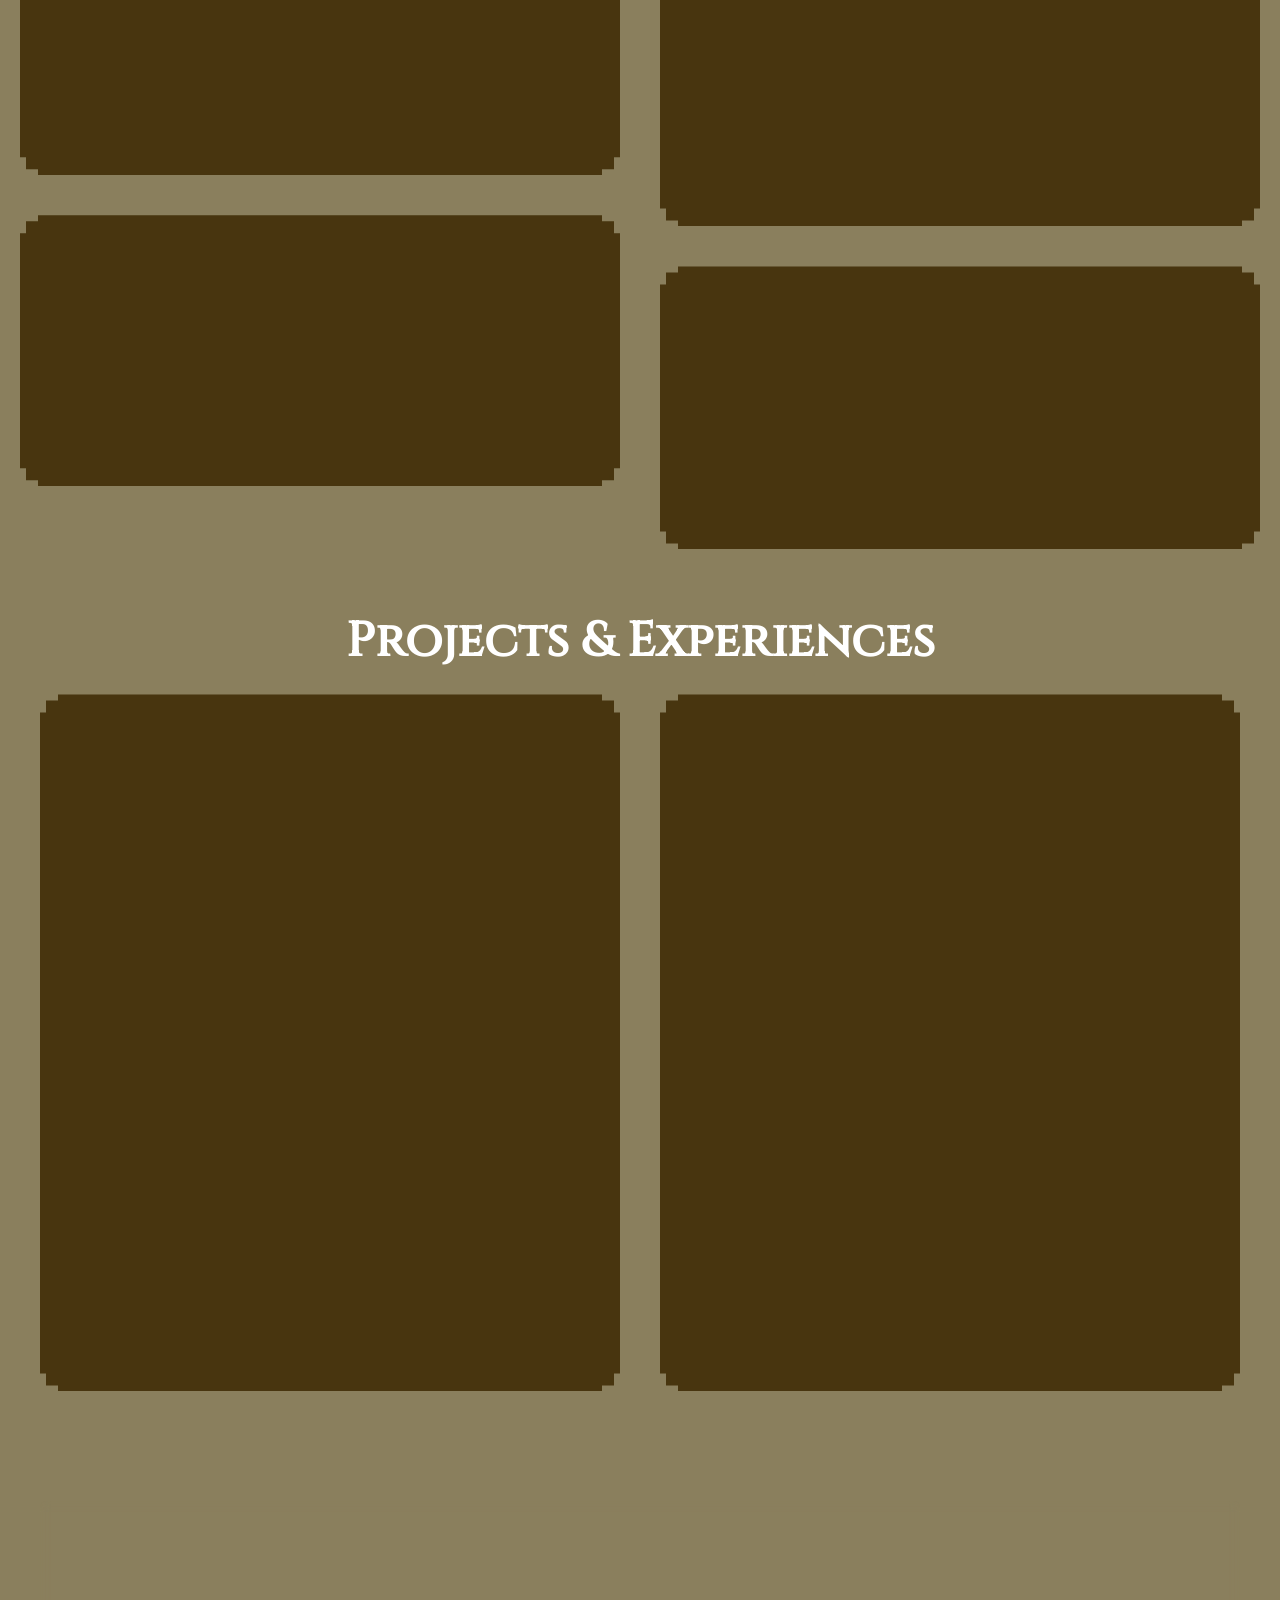
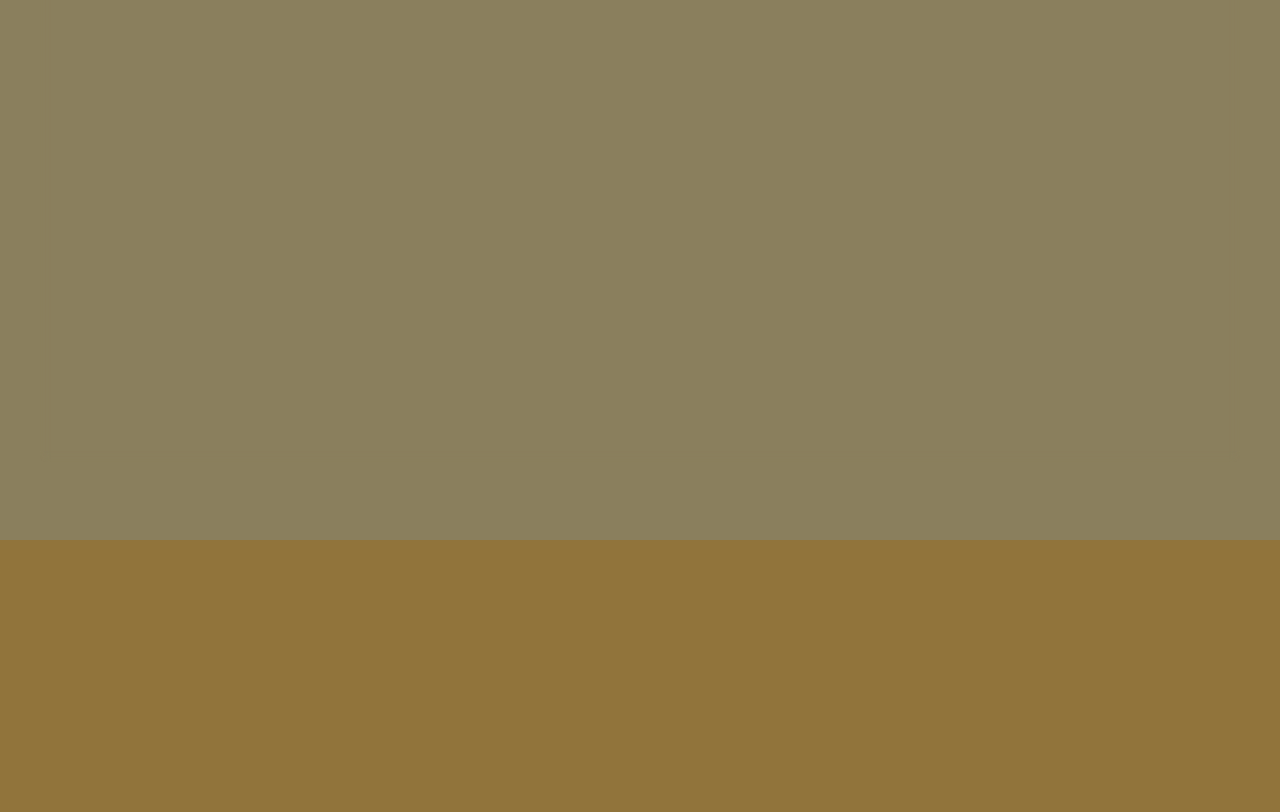
==== commit 4bae51c1: "push" ====
--- a/index.html
+++ b/index.html
@@ -6,12 +6,13 @@
     <title>Jonathan Morin - CV & Portfolio</title>
     <link href="style.css" rel="stylesheet">
     <link href="loading.css" rel="stylesheet">
+    <link href="altimeter.css" rel="stylesheet">
 </head>
 <body>
 
-
     <script src="main.js" defer ></script>
     <script src="type.js" defer ></script>
+    <script src="altimeter.js" defer ></script>
 
     <div class="hero-image" id="home">
         <div class="bg-layer active"></div>
@@ -47,7 +48,7 @@
         <div class="cases">
             
             <!-- COLONNE DE GAUCHE : Personal Information + Languages -->
-            <div class="left-column" style="display: flex; flex-direction: column; gap: 40px; flex: 1 1 calc(50% - 20px); min-width: 450px; max-width: 820px; z-index: 2;">
+            <div class="column-group">
                 
                 <!-- Section Personal Information -->
                 <section class="skills-section sub-section">
@@ -86,7 +87,7 @@
                 </section>
 
                 <!-- Section Languages juste en dessous -->
-                <section class="languages-section" style="width: 100%; margin: 0;">
+                <section class="languages-section sub-section">
                     <h2>Languages</h2>
                     <div class="languages-container">
                         <table class="languages-table">
@@ -124,10 +125,10 @@
             </div>
 
             <!-- COLONNE DE DROITE : Skills + Soft Skills -->
-            <div class="right-column" style="display: flex; flex-direction: column; gap: 40px; flex: 1 1 calc(50% - 20px); min-width: 450px; max-width: 820px; z-index: 2;">
+            <div class="column-group">
                 
                 <!-- Section Skills -->
-                <section class="skills-section" style="width: 100%; margin: 0;">
+                <section class="skills-section sub-section">
                     <h2>Skills</h2>
                     <div class="skills-container">
                         <table class="skills-table">
@@ -196,54 +197,52 @@
                 </section>
 
                 <!-- Section Soft Skills -->
-                <section class="soft-skills-section" style="width: 100%; margin: 0;">
+                <section class="soft-skills-section sub-section">
                     <h2>Soft Skills</h2>
                     <div class="skills-container">
-                        <div class="skills-table">
-                            <ul></ul>
-                            
-                            <li><div class="skill-item" style="padding: 6px 10px;">
-                                <span class="skill-name" style="font-size: 1.2rem; color: white;">I am precise and analytical </span><p></p>
-                            </div></li>
-                            
-                            <li><div class="skill-item" style="padding: 6px 10px;">
-                                <span class="skill-name" style="font-size: 1.2rem; color: white;">I am innovative, dynamic and confident.</span><p></p>
-                            </div></li>
-                            
-                            <li><div class="skill-item" style="padding: 6px 10px;">
-                                <span class="skill-name" style="font-size: 1.2rem; color: white;">I manage my time well and can concentrate on multiple projects at once.
-                                </span><p></p>
-                            </div></li>
-
-                            </ul>
-                        </div>
-                    </div>
-                </section>
-
-            </div>
-
-         
-
-        </div>
-
-        <!-- Section Projects & Experiences -->
+                        <ul style="list-style: none; display: flex; flex-direction: column; gap: 15px;">
+                            <li>
+                                <div class="skill-item" style="padding: 6px 10px;">
+                                    <span class="skill-name" style="font-size: 1.2rem; color: white;">I am precise and analytical</span>
+                                </div>
+                            </li>
+                            <li>
+                                <div class="skill-item" style="padding: 6px 10px;">
+                                    <span class="skill-name" style="font-size: 1.2rem; color: white;">I am innovative, dynamic and confident.</span>
+                                </div>
+                            </li>
+                            <li>
+                                <div class="skill-item" style="padding: 6px 10px;">
+                                    <span class="skill-name" style="font-size: 1.2rem; color: white;">I manage my time well and can concentrate on multiple projects at once.</span>
+                                </div>
+                            </li>
+                        </ul>
+                    </div>
+                </section>
+
+            </div>
+
+        </div>
+
+        <!-- Section Projects & Experiences (Côté à côte avec deux timelines) -->
         <div id="projects" class="full-width-container">
             <h1 class="titres">Projects & Experiences</h1>
             <div class="cases project-cases">
                 
-                <section class="skills-section full-width-section">
+                <!-- Professional & Academic Experiences -->
+                <section class="skills-section column-group">
                     <h2>Professional & Academic Experiences</h2>
                     <div class="skills-container experience-container timeline-container">
                         
                         <div class="timeline-item">
                             <div class="timeline-dot"></div>
-                            <h3 class="experience-title">Website Conception <span class="experience-date">(Oct 2026 - Jan 2027)</span></h3>
+                            <h3 class="experience-title">Website Conception, Annecy, France <span class="experience-date">(Oct 2026 - Jan 2027)</span></h3>
                             <p class="experience-desc">Second-year university project: Developed an application within an Agile team, featuring a database and a cryptographic solution.</p>
                         </div>
 
                         <div class="timeline-item">
                             <div class="timeline-dot"></div>
-                            <h3 class="experience-title">DataBase Conception <span class="experience-date">(Jan 2026 - Avril 2026)</span></h3>
+                            <h3 class="experience-title">DataBase Conception, Montpellier, France <span class="experience-date">(Jan 2026 - Avril 2026)</span></h3>
                             <p class="experience-desc">First-year university project: Design, management, administration and operation of a database for a fictional diving club.</p>
                         </div>
 
@@ -256,57 +255,63 @@
                     </div>
                 </section>
 
-                <section class="skills-section full-width-section" style="max-width: 100%;">
+                <!-- Education -->
+                <section class="skills-section column-group">
                     <h2>Education</h2>
-                    <div class="skills-container education-container" style="display: flex; flex-direction: column; gap: 20px;">
-                        <div>
+                    <div class="skills-container education-container timeline-container">
+                        
+                        <div class="timeline-item">
+                            <div class="timeline-dot"></div>
                             <h3 class="education-title">BUT Informatique <span class="education-date">(2026 - 2027)</span></h3>
-                            <p class="experience-desc">Second year — Bachelor's Degree of Technology in Computer Science<br>University of Savoy / IUT Annecy, France</p>
-                        </div>
-                        <div>
+                            <p class="experience-desc">Second year — Bachelor's Degree of Technology in Computer Science<br>
+                                specializing in data exploitation and administration<br>
+                                University of Savoy / IUT Annecy, France</p>
+                        </div>
+
+                       <div class="timeline-item">
+                            <div class="timeline-dot"></div>
                             <h3 class="education-title">Baccalauréat Français <span class="education-date">(2022 - 2025)</span></h3>
-                            <p class="experience-desc">French Baccalaureate SSI with honors<br>Georges-Pompidou Highschool, Montpellier, France</p>
-                        </div>
-                    </div>
-                </section>
-
-            </div>
-        </div>
-
-        <!-- Section CV / Education & Hobbies -->
+                            <p class="experience-desc">
+                                French Baccalaureate SSI with honors<br>
+                                Specializing in mathematics and computer science<br>
+                                Georges-Pompidou Highschool, Montpellier, France
+                            </p>
+                        </div>
+
+                    </div>
+                </section>
+
+            </div>
+        </div>
+
+        <!-- Section CV / Hobbies -->
         <div id="cv" class="full-width-container">
             <div class="cases project-cases" style="flex-direction: column; align-items: center;">
                 
-                <!-- Education Section -->
-
-
-                <!-- Section Hobbies (Indépendante / à part) -->
                 <div class="hobbies-standalone">
                     <h2>Hobbies</h2>
                     <div class="hobbies-layout-container">
                         
-
                         <div class="hobby-carousel" id="carousel-right">
                             <button class="carousel-btn prev-btn" aria-label="Précédent">&#10094;</button>
                             <div class="carousel-images">
                                 <img src="img/mount.JPEG" alt="Hobby Photo 3" class="carousel-img active">
                                 <img src="img/saltlake.JPEG" alt="Hobby Photo 4" class="carousel-img">
-                                 <img src="img/waterfall.JPEG" alt="Hobby Photo 4" class="carousel-img">
+                                <img src="img/waterfall.JPEG" alt="Hobby Photo 4" class="carousel-img">
                             </div>
                             <button class="carousel-btn next-btn" aria-label="Suivant">&#10095;</button>
                         </div>
 
                         <div class="hobbies-text-content">
-                                <p>
-                                    Outside of my studies, I am passionate about physical endurance and creative design. <br>
-                                    I have been practicing weightlifting independently for a year with rigorous performance tracking, 
-                                    alongside two years of regular running, including official races.  <br>
-                                    Additionally, I have spent a year exploring sewing through independent practice while developing my own clothing brand, with a purpose 
-                                    of ecology with an upclying artistic direction. <br>
-                                    I am also Passionate about nature, travel and outdoor exploration, including hiking and trekking, with a lot of photo shooting ! 
-                                </p>
-                        </div>
-
+                            <p>
+                                Outside of my studies, I am passionate about physical endurance and creative design. <br>
+                                I have been practicing weightlifting independently for a year with rigorous performance tracking, 
+                                alongside two years of regular running, including official races.  <br>
+                                Additionally, I have spent a year exploring sewing through independent practice while developing my own clothing brand, with a purpose 
+                                of ecology with an upclying artistic direction. <br>
+                                I am also Passionate about nature, travel and outdoor exploration, including hiking and trekking, with a lot of photo shooting ! 
+                            </p>
+                        </div>
 
                     </div>
                 </div>
@@ -324,13 +329,13 @@
                 <div class="reference-item">
                     <h3 class="education-title">Christophe Lin-Kwong-Chon</h3>
                     <p class="experience-desc">Associate Professor in Data Exploitation, IUT Annecy, France</p>
-                    <p class="reference-mail"><a href="mailto:Christophe.lin-kwong-chon@univ-savoie.fr">Christophe.lin-kwong-chon@univ-savoie.fr</a></p>
+                    <p class="reference-mail copy-link"><a href="mailto:Christophe.lin-kwong-chon@univ-savoie.fr">Christophe.lin-kwong-chon@univ-savoie.fr</a></p>
                 </div>
 
                 <div class="reference-item">
                     <h3 class="education-title">Bruno Rouchon</h3>
                     <p class="experience-desc">Associate Professor in Databases, IUT Montpellier-Sète, France</p>
-                    <p class="reference-mail"><a href="mailto:Bruno.rouchon@umontpellier.fr">Bruno.rouchon@umontpellier.fr</a></p>
+                    <p class="reference-mail copy-link"><a href="mailto:Bruno.rouchon@umontpellier.fr">Bruno.rouchon@umontpellier.fr</a></p>
                 </div>
             </div>
         </div>
--- a/style.css
+++ b/style.css
@@ -55,7 +55,7 @@
 }
 
 .hero-image {
-    background-image: url('img/mount.JPEG');
+    background-image: url('img/snow.JPEG');
     height: 100%;
     background-position: center;
     background-repeat: no-repeat;
@@ -97,7 +97,7 @@
 }
 
 .hero-image header nav ul li a:hover {
-    color: #ffcc00; 
+    color: #CC4200; 
     font-size: 35px;
 }
 
@@ -117,7 +117,7 @@
 
 .hero-text h1,
 .hero-text p {
-  color: #fffcf5;
+  color: #ffffff;
   opacity: 1;
   text-shadow: 6px 6px 6px rgba(0, 0, 0, 0.8);
 }
@@ -336,7 +336,7 @@
 
 .skill-sub {
     font-size: 1rem;
-    color: #e7be07;
+    color: #e98f66;
     line-height: 1.1;
     white-space: nowrap;      
 }
@@ -382,7 +382,7 @@
 }
 
 .skill-level:not(.skill-level-under) {
-    background-color: #c2b05f;
+    background-color: #ffffff;
     z-index: 2; 
 }
 
@@ -391,7 +391,7 @@
 }
 
 .skill-level-under {
-    background-color: #8d5d0a; 
+    background-color: #CC4200; 
     z-index: 1;
 }
 
@@ -428,7 +428,7 @@
     top: 5px;
     bottom: 5px;
     width: 3px;
-    background-color: #e7be07;
+    background-color: #CC4200;
 }
 
 .timeline-item {
@@ -447,14 +447,14 @@
     width: 15px;
     height: 15px;
     border-radius: 50%;
-    background-color: #8d5d0a;
-    border: 3px solid #e7be07;
+    background-color: #ffffff;
+    border: 3px solid #CC4200;
     z-index: 3;
 }
 
 .experience-title,
 .education-title {
-    color: #e7be07;
+    color: #ffffff;
     font-size: 1.4rem;
 }
 
@@ -505,7 +505,7 @@
 #me {
     color: white;
     max-width: 50%;
-    text-align: center;
+    text-align: justify;
     font-size: 1.5rem;
     line-height: 1.8;
     margin: 0 auto 30px auto;
@@ -631,12 +631,11 @@
 .footer-container {
     position: relative;
     overflow: hidden;
-    background-color: rgba(119, 94, 43, 0.95);
+    background-color: rgba(146, 116, 57, 0.95);
     color: white;
     backdrop-filter: blur(5px);
-    padding: 40px;
+    padding: 20px;
     border-radius: 6px;
-    border: 1px solid rgba(231, 190, 7, 0.3);
     box-shadow: 0 8px 20px rgba(0, 0, 0, 0.3);
 }
 
@@ -658,10 +657,15 @@
     align-items: center;
     flex-wrap: wrap;
     gap: 70px;
-    text-align: center; /* Centre le texte à l'intérieur des références */
+    text-align: center;
+    padding-bottom: 20px; /* Centre le texte à l'intérieur des références */
 }
 
 .reference-item {
     flex: 0 1 550px; /* Empêche les blocs de s'étirer démesurément sur les grands écrans */
     text-align: center;
+}
+
+.timelines{
+    align-items: center;
 }
--- a/altimeter.css
+++ b/altimeter.css
@@ -0,0 +1,82 @@
+/* --- ALTIMÈTRE --- */
+#altimeter {
+    position: fixed;
+    left: 16px;
+    top: 110px;
+    bottom: 30px;
+    width: 20px;
+    z-index: 9;
+    pointer-events: none;
+    font-family: 'MinecraftBold', sans-serif;
+}
+
+#altimeter .alt-ruler {
+    position: absolute;
+    inset: 0;
+    background: linear-gradient(to bottom, rgba(255, 0, 0, 0.5), rgba(255, 255, 0, 0.5), rgba(0, 128, 0, 0.5));
+    backdrop-filter: blur(4px);
+    border-radius: 6px;
+    border: 2px solid rgba(255, 255, 255, 0.25);
+}
+
+/* graduations accrochées au bord gauche de la barre */
+#altimeter .alt-line {
+    position: absolute;
+    left: 0;
+    width: 10px;
+    height: 2px;
+    background: rgba(255, 255, 255, 0.6);
+}
+
+#altimeter .alt-line.major {
+    width: 20px;
+    background: #fff;
+}
+
+/* indications de hauteur à droite de la barre */
+#altimeter .alt-label {
+    position: absolute;
+    left: calc(100% + 8px);
+    transform: translateY(-50%);
+    font-size: 0.85rem;
+    color: #fff;
+    text-shadow: 2px 2px 3px rgba(0, 0, 0, 0.8);
+}
+
+#altimeter .alt-cursor {
+    position: absolute;
+    left: -6px;
+    width: calc(100% + 12px);
+    height: 0;
+    border-top: 3px solid #CC4200;
+    transition: top 0.1s linear;
+}
+
+#altimeter .alt-readout {
+    position: absolute;
+    left: calc(100% + 8px);
+    background: #CC4200;
+    color: #fff;
+    padding: 4px 6px;
+    font-size: 0.95rem;
+    white-space: nowrap;
+    border-radius: 3px;
+    z-index: 2;
+}
+
+#altimeter .alt-top,
+#altimeter .alt-bottom {
+    position: absolute;
+    left: 0;
+    font-size: 1rem;
+    color: #ffffff;
+    white-space: nowrap;
+    text-shadow: 2px 2px 3px rgba(0, 0, 0, 0.8);
+}
+
+#altimeter .alt-top { top: -18px; }
+#altimeter .alt-bottom { bottom: -18px; }
+
+@media (max-width: 900px) {
+    #altimeter { display: none; }
+}
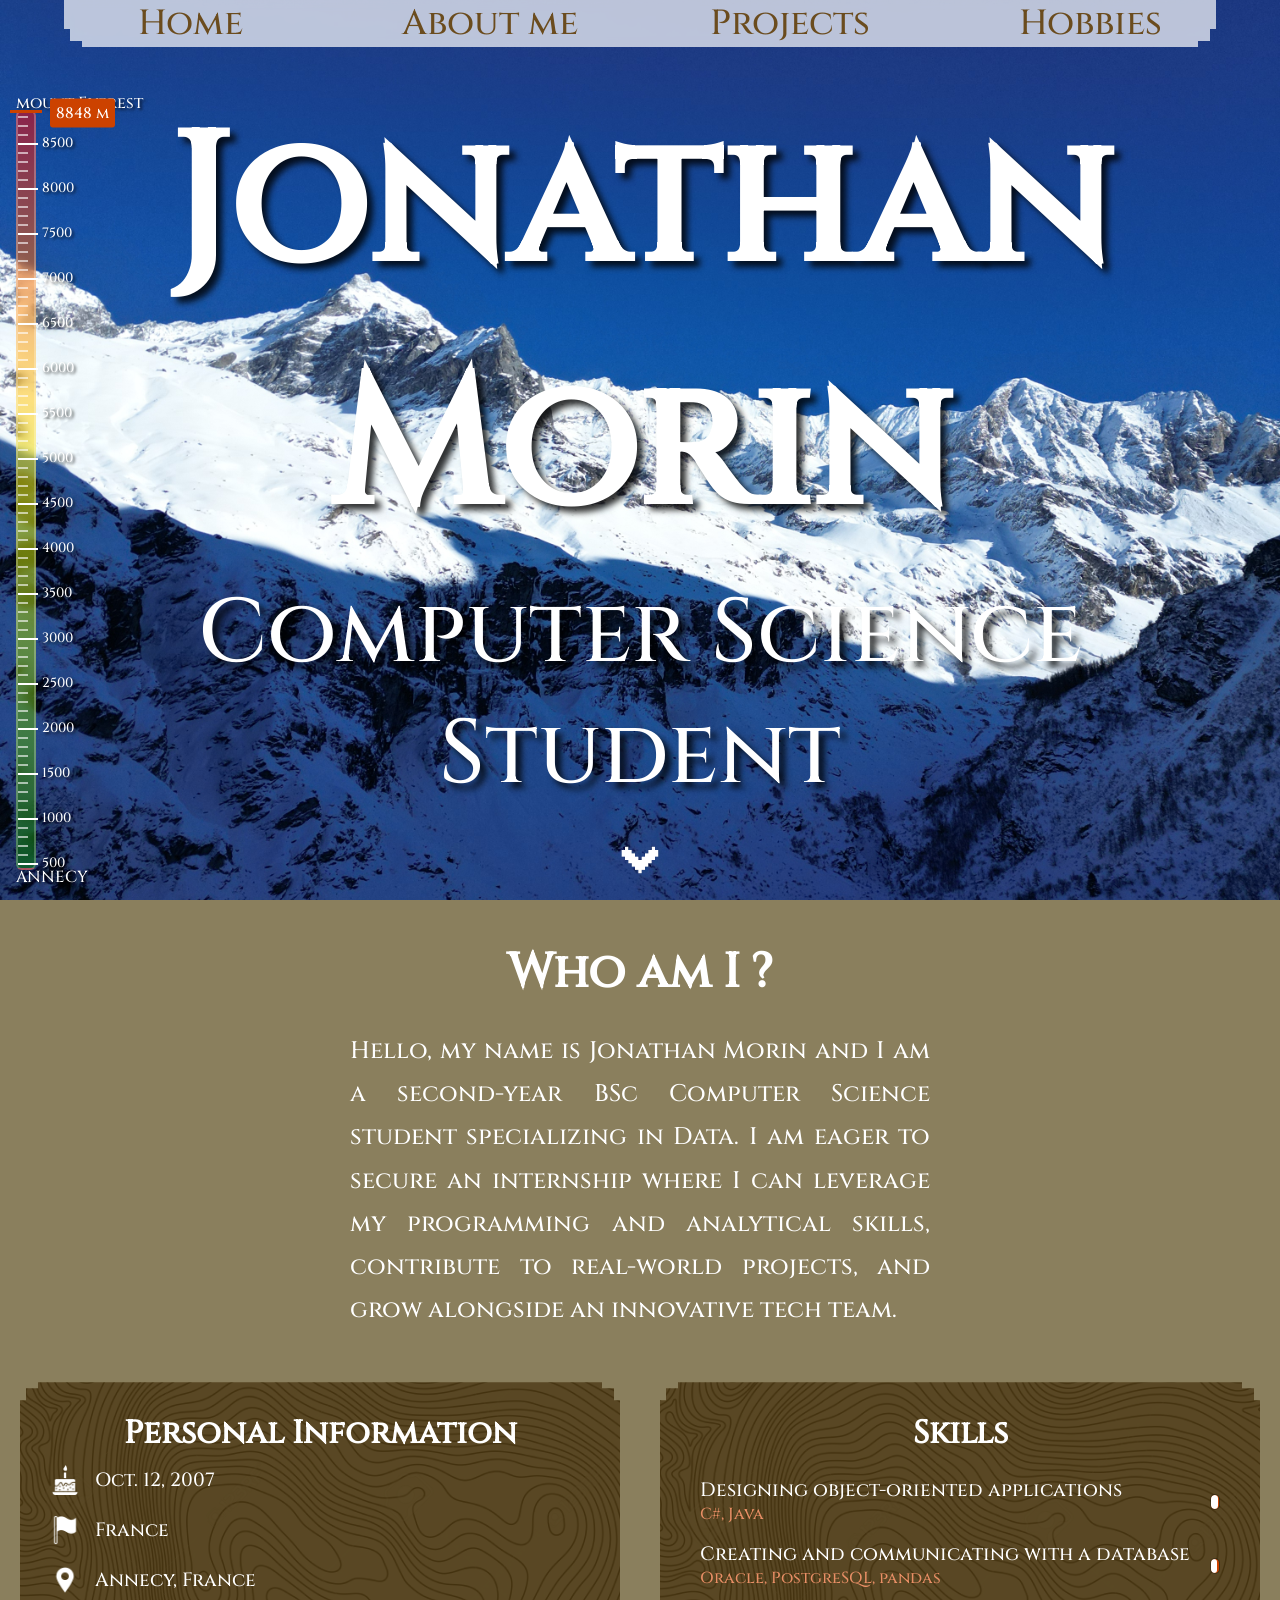
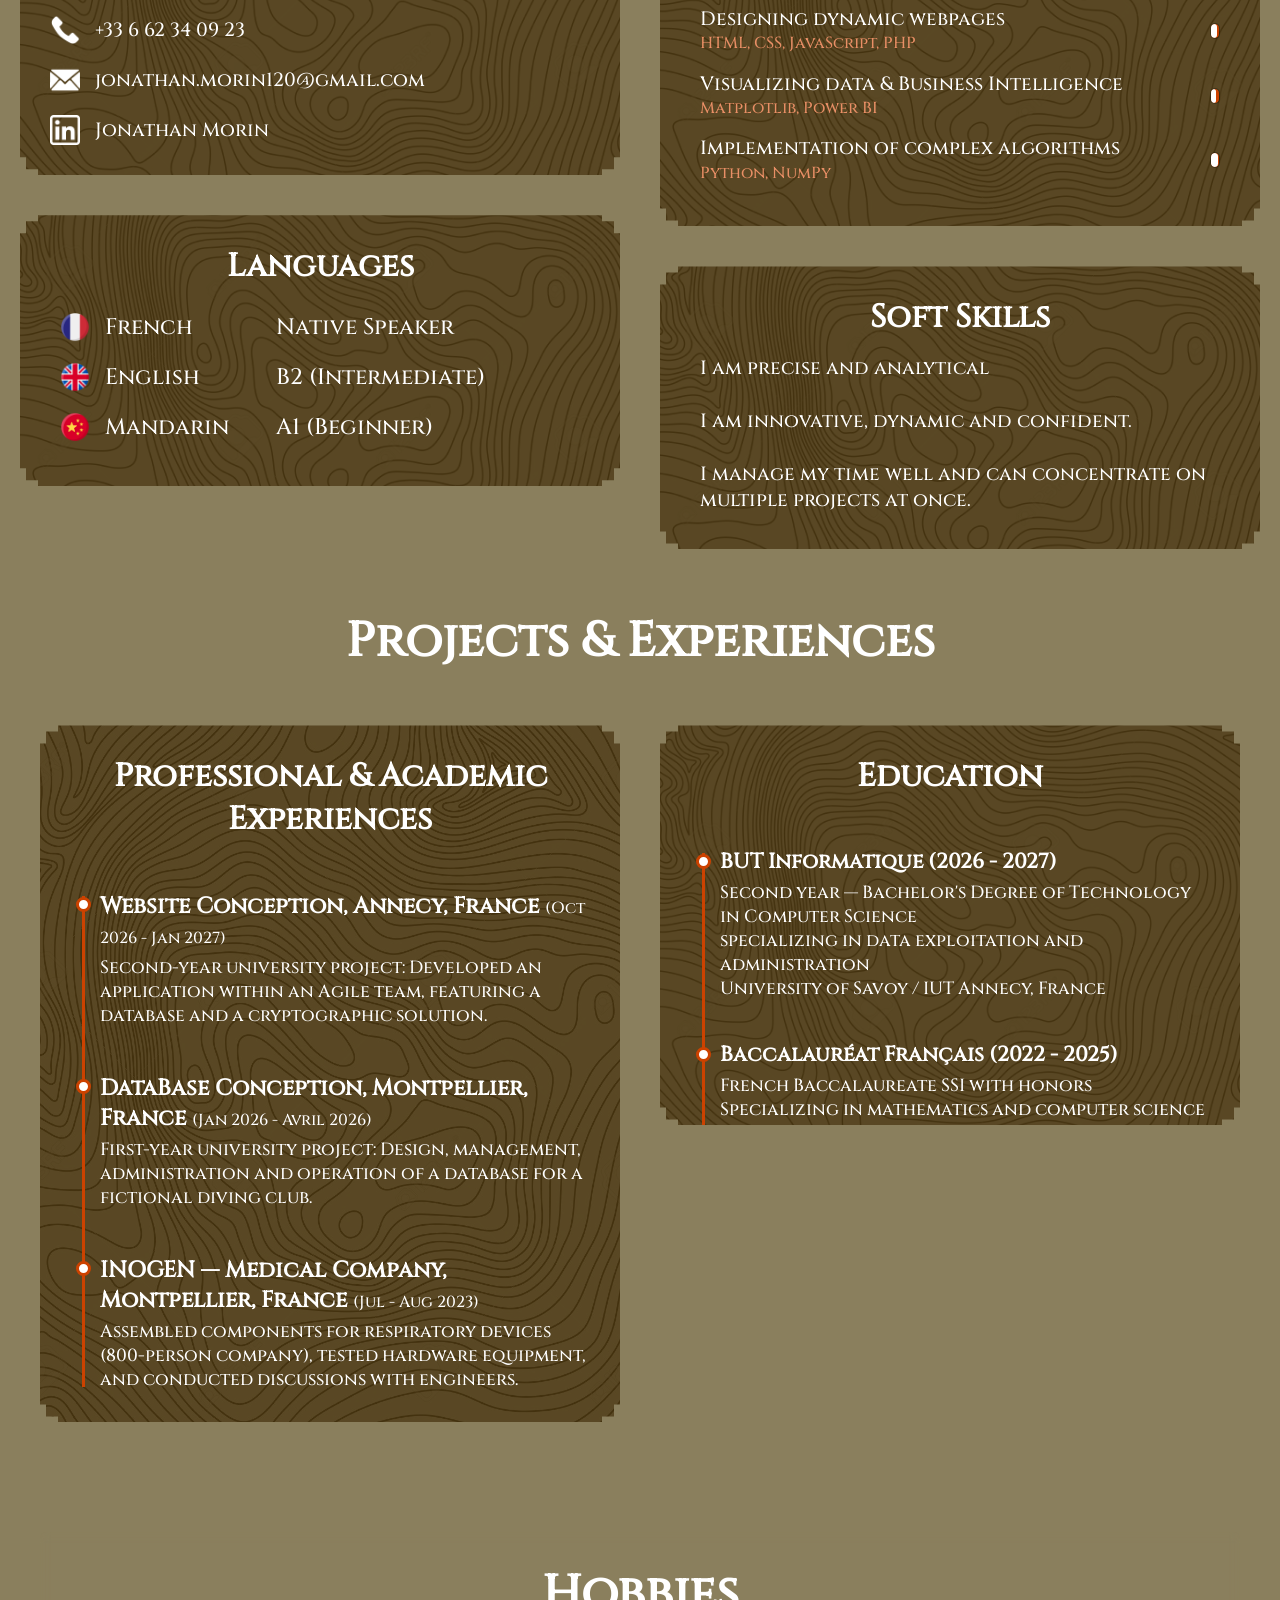
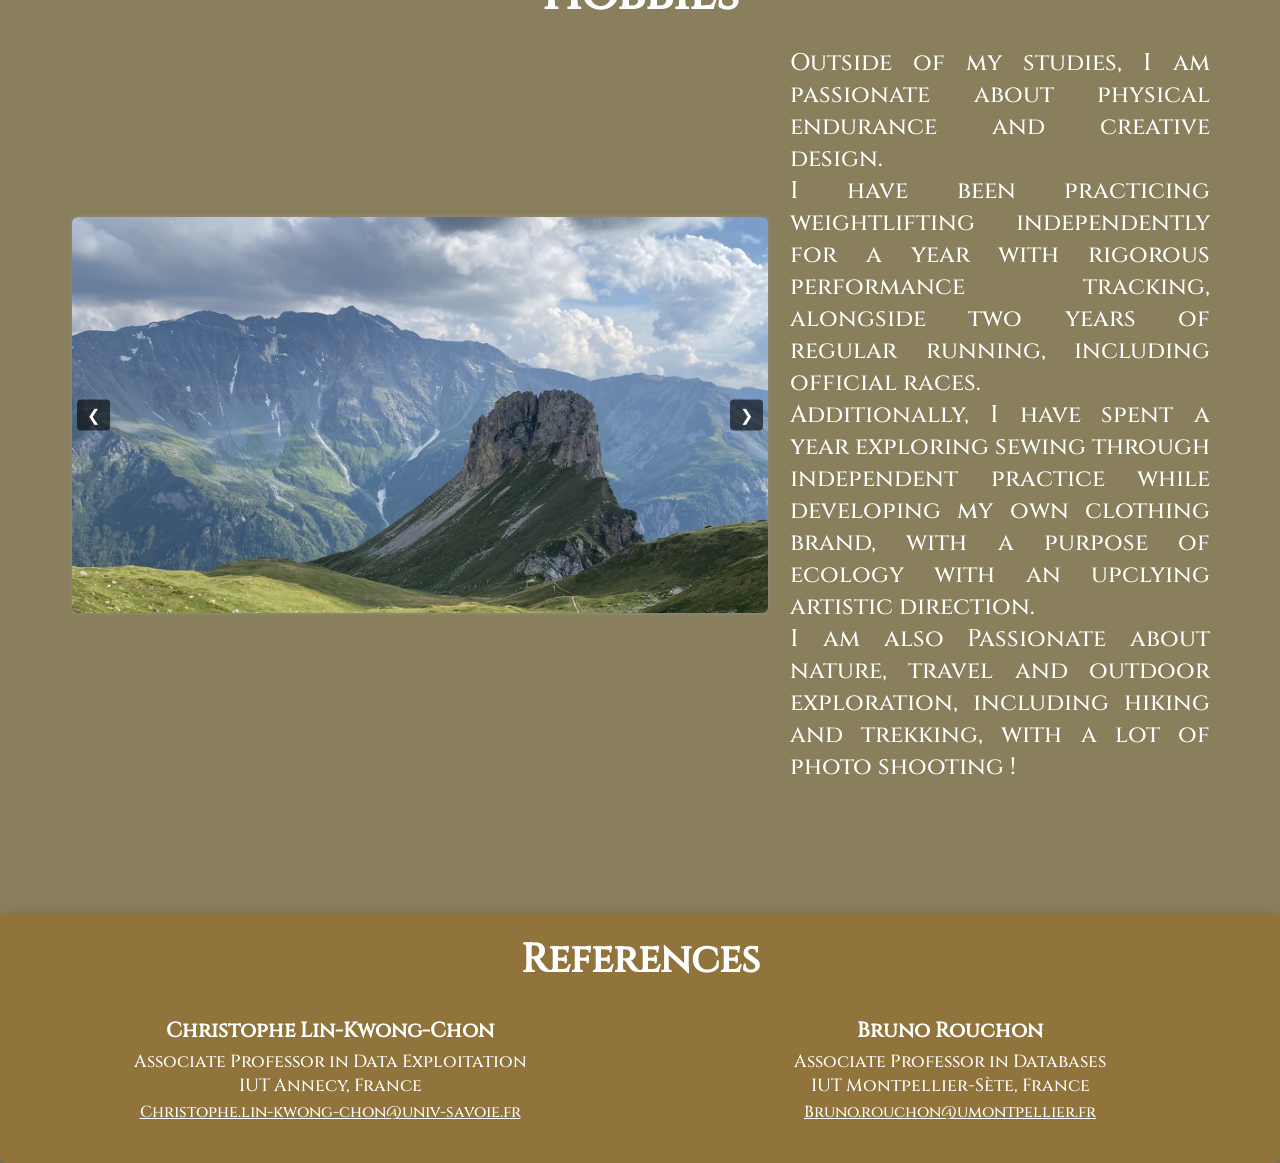
==== commit 3285c762: "pull" ====
--- a/index.html
+++ b/index.html
@@ -23,14 +23,14 @@
                     <li><a href="#home">Home</a></li>
                     <li><a href="#about">About me</a></li>
                     <li><a href="#projects">Projects</a></li>
-                    <li><a href="#cv">CV</a></li>
+                    <li><a href="#hobbies">Hobbies</a></li>
                 </ul>
             </nav>
         </header>
 
         <div class="hero-text">
             <h1>Jonathan Morin</h1>
-            <p>Computer Sciences Student</p>
+            <p>Computer Science Student</p>
         </div>
 
         <a href="#about">
@@ -39,10 +39,10 @@
     </div>
 
     <!-- Section About Me -->
-    <main id="about">
+    <main>
         <div class="about-bg"></div>
 
-        <h1 class="titres">Who am I ?</h1>
+        <h1 id="about" class="titres">Who am I ?</h1>
         <p id="me">Hello, my name is Jonathan Morin and I am a second-year BSc Computer Science student specializing in Data. I am eager to secure an internship where I can leverage my programming and analytical skills, contribute to real-world projects, and grow alongside an innovative tech team.</p>
 
         <div class="cases">
@@ -225,8 +225,8 @@
         </div>
 
         <!-- Section Projects & Experiences (Côté à côte avec deux timelines) -->
-        <div id="projects" class="full-width-container">
-            <h1 class="titres">Projects & Experiences</h1>
+        <div class="full-width-container">
+            <h1 id="projects" class="titres">Projects & Experiences</h1>
             <div class="cases project-cases">
                 
                 <!-- Professional & Academic Experiences -->
@@ -256,7 +256,7 @@
                 </section>
 
                 <!-- Education -->
-                <section class="skills-section column-group">
+                <section class="skills-section column-group" style="height:400px">
                     <h2>Education</h2>
                     <div class="skills-container education-container timeline-container">
                         
@@ -289,7 +289,7 @@
             <div class="cases project-cases" style="flex-direction: column; align-items: center;">
                 
                 <div class="hobbies-standalone">
-                    <h2>Hobbies</h2>
+                    <h2 id="hobbies">Hobbies</h2>
                     <div class="hobbies-layout-container">
                         
                         <div class="hobby-carousel" id="carousel-right">
@@ -328,14 +328,14 @@
             <div class="footer-references">
                 <div class="reference-item">
                     <h3 class="education-title">Christophe Lin-Kwong-Chon</h3>
-                    <p class="experience-desc">Associate Professor in Data Exploitation, IUT Annecy, France</p>
-                    <p class="reference-mail copy-link"><a href="mailto:Christophe.lin-kwong-chon@univ-savoie.fr">Christophe.lin-kwong-chon@univ-savoie.fr</a></p>
+                    <p class="experience-desc">Associate Professor in Data Exploitation <br> IUT Annecy, France</p>
+                    <p class="reference-mail"><a href="mailto:Christophe.lin-kwong-chon@univ-savoie.fr">Christophe.lin-kwong-chon@univ-savoie.fr</a></p>
                 </div>
 
                 <div class="reference-item">
                     <h3 class="education-title">Bruno Rouchon</h3>
-                    <p class="experience-desc">Associate Professor in Databases, IUT Montpellier-Sète, France</p>
-                    <p class="reference-mail copy-link"><a href="mailto:Bruno.rouchon@umontpellier.fr">Bruno.rouchon@umontpellier.fr</a></p>
+                    <p class="experience-desc">Associate Professor in Databases <br> IUT Montpellier-Sète, France</p>
+                    <p class="reference-mail"><a href="mailto:Bruno.rouchon@umontpellier.fr">Bruno.rouchon@umontpellier.fr</a></p>
                 </div>
             </div>
         </div>
--- a/style.css
+++ b/style.css
@@ -24,6 +24,17 @@
     padding: 0;
     box-sizing: border-box;
     color: rgb(255, 255, 255);
+}
+
+/* Positionnement précis des titres lors du clic dans le header */
+#home {
+    scroll-margin-top: 0;
+}
+
+#about,
+#projects,
+#hobbies {
+    scroll-margin-top: 5vh;
 }
 
 nav {
@@ -71,7 +82,7 @@
     transform: translateX(-50%); 
     width: 90%; 
     max-width: 1200px; 
-    padding: 15px 0;
+    padding: 0 0;
     background: rgba(255, 255, 255, 0.7); 
     backdrop-filter: blur(5px);
     z-index: 10;
@@ -177,7 +188,7 @@
     color: white;
 }
 
-#about .titres {
+#about.titres {
     min-height: auto;
 }
 
@@ -558,8 +569,8 @@
 
 .hobby-carousel {
     position: relative;
-    width: 400px;
-    height: 320px;
+    width: 700px;
+    height: 400px;
     overflow: hidden;
     display: flex;
     align-items: center;
@@ -620,7 +631,6 @@
 }
 
 /* --- FOOTER / REFERENCES --- */
-/* --- FOOTER / REFERENCES --- */
 footer {
     width: 100%;
     margin: 60px auto 40px auto;
@@ -653,16 +663,17 @@
 
 .footer-references {
     display: flex;
-    justify-content: center; /* Centre les blocs horizontalement */
+    justify-content: center;
     align-items: center;
     flex-wrap: wrap;
     gap: 70px;
     text-align: center;
-    padding-bottom: 20px; /* Centre le texte à l'intérieur des références */
+    padding-bottom: 20px; 
+    font-size: 10px;
 }
 
 .reference-item {
-    flex: 0 1 550px; /* Empêche les blocs de s'étirer démesurément sur les grands écrans */
+    flex: 0 1 550px;
     text-align: center;
 }
 
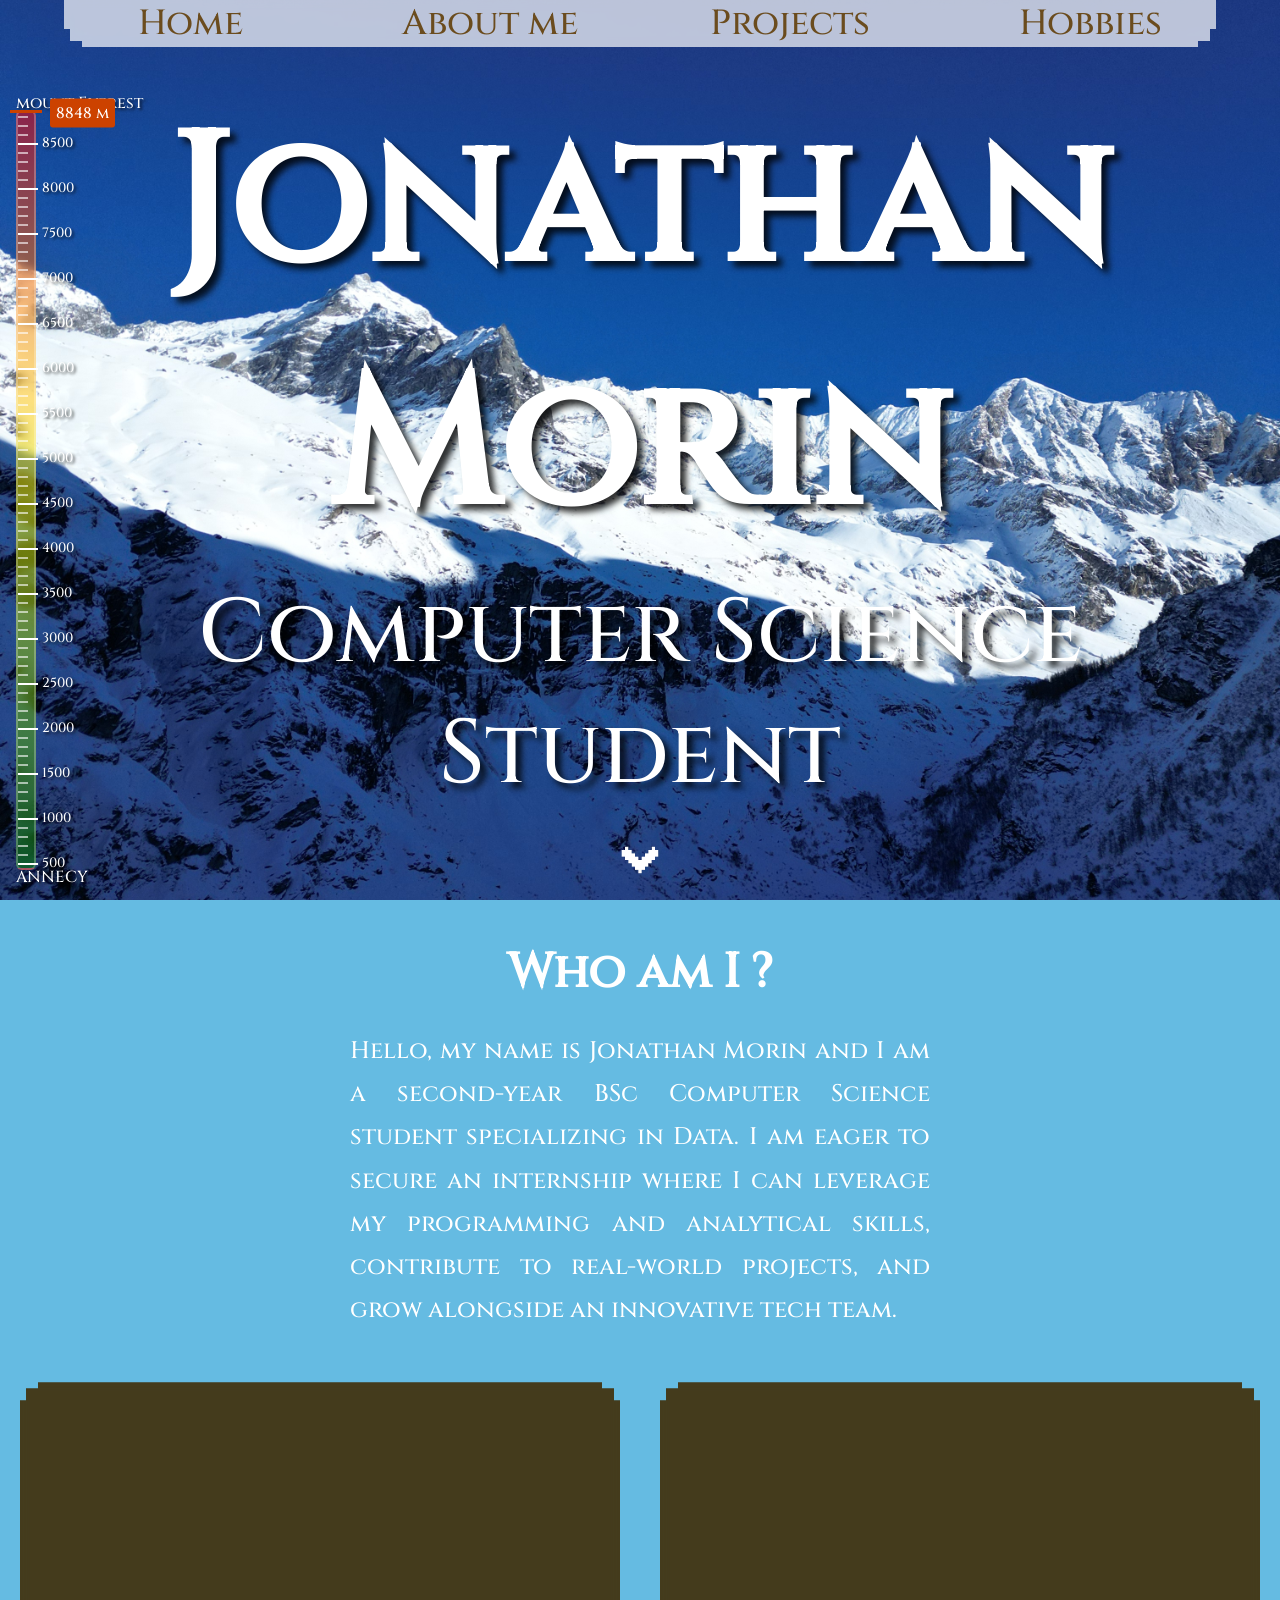
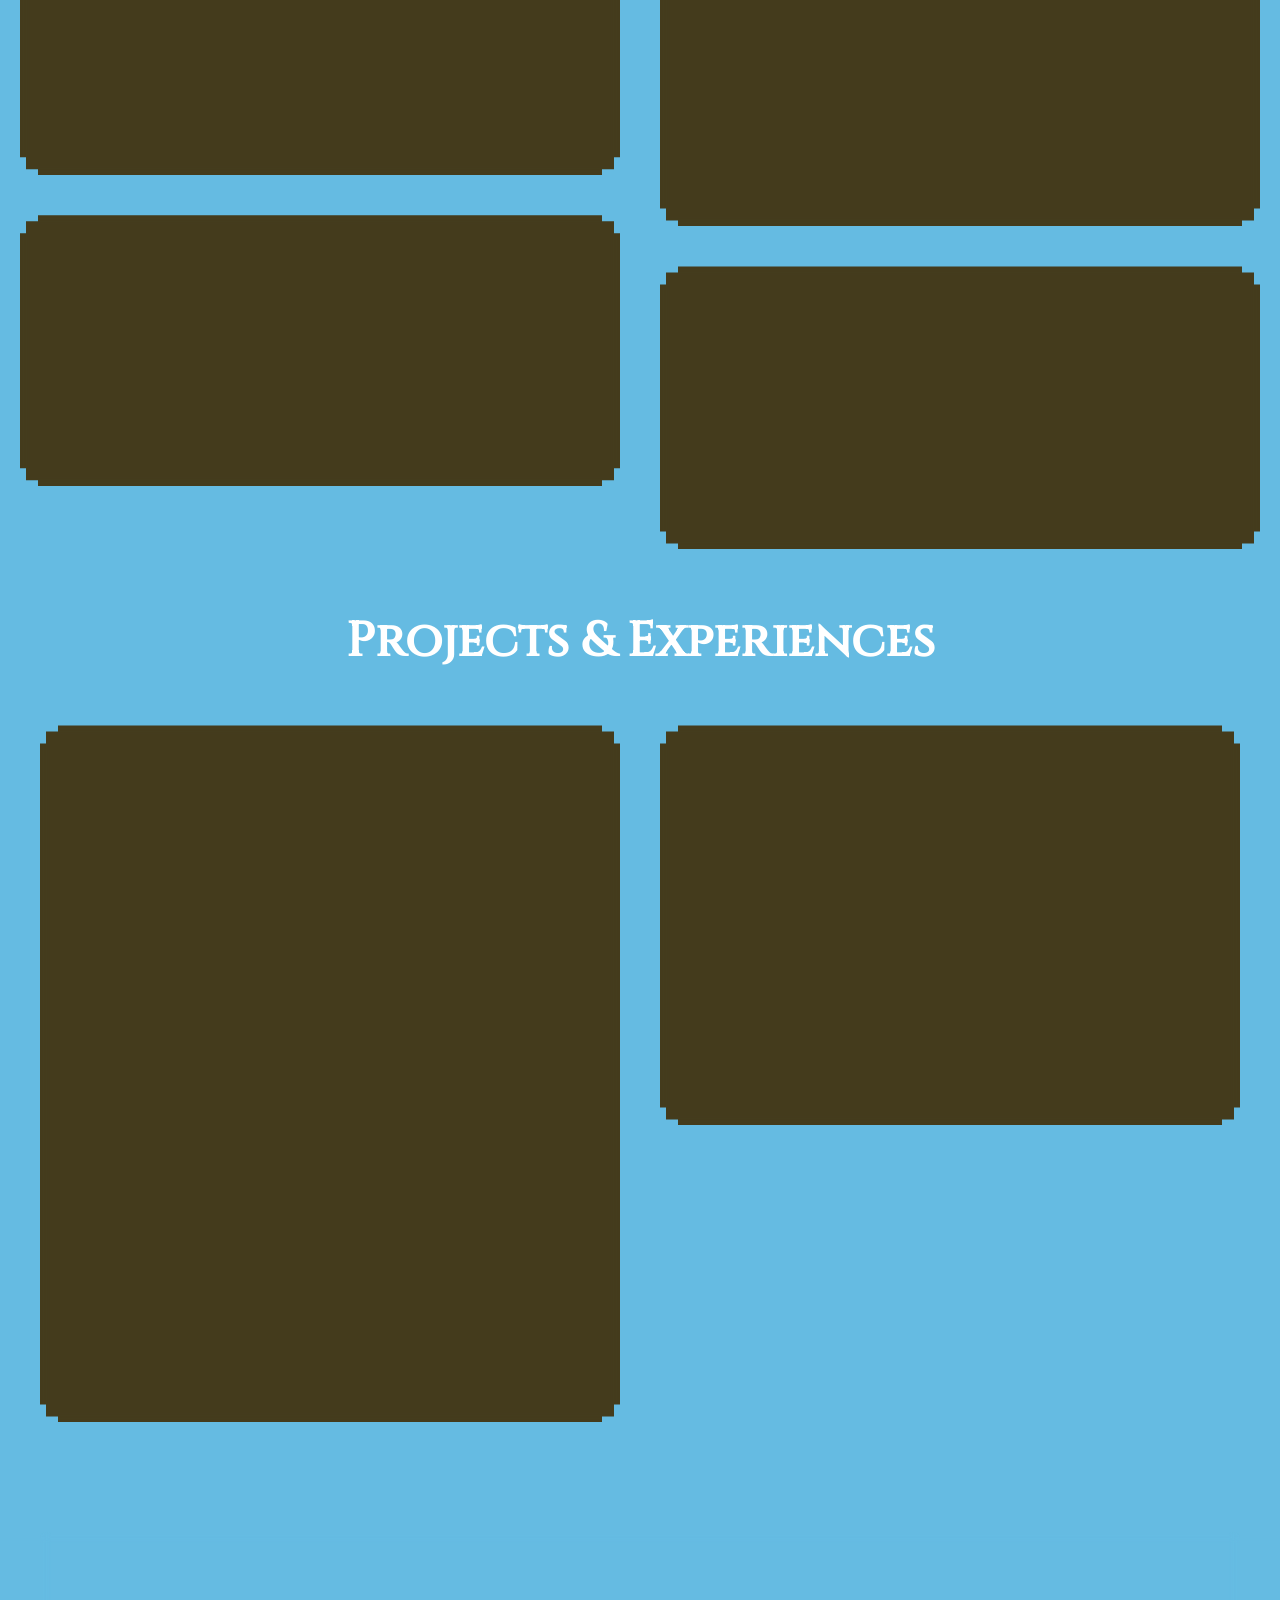
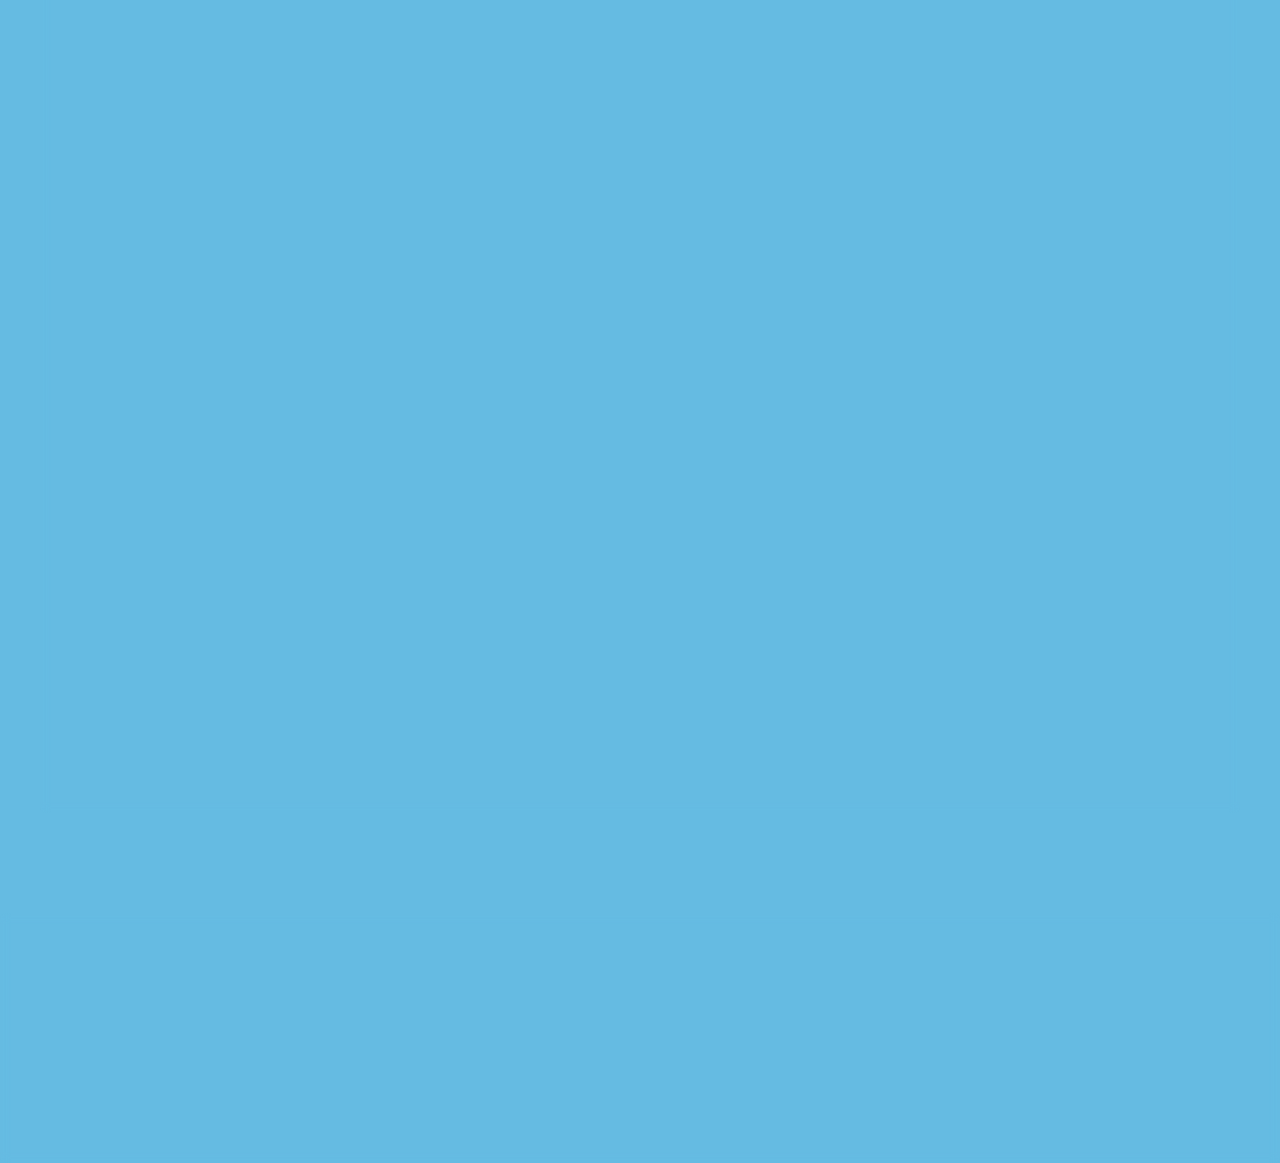
==== commit d09d3106: "rajout" ====
--- a/index.html
+++ b/index.html
@@ -5,7 +5,6 @@
     <meta name="viewport" content="width=device-width, initial-scale=1.0">
     <title>Jonathan Morin - CV & Portfolio</title>
     <link href="style.css" rel="stylesheet">
-    <link href="loading.css" rel="stylesheet">
     <link href="altimeter.css" rel="stylesheet">
 </head>
 <body>
@@ -34,7 +33,7 @@
         </div>
 
         <a href="#about">
-            <img id="arrow" src="img/arrow.png" alt="Scroll down">
+            <img id="arrow" src="img/webIcon/arrow.png" alt="Scroll down">
         </a>
     </div>
 
@@ -55,32 +54,32 @@
                     <h2>Personal Information</h2>
                     <div class="skills-container">
                         <div class="skill-item">
-                            <img class="icon_information" src="img/birthday.png" alt="Birthday">
+                            <img class="icon_information" src="img/personnalIcon/birthday.png" alt="Birthday">
                             <span class="skill-name">Oct. 12, 2007</span>
                         </div>
 
                         <div class="skill-item">
-                            <img class="icon_information" src="img/flag.png" alt="Nationality">
+                            <img class="icon_information" src="img/personnalIcon/flag.png" alt="Nationality">
                             <span class="skill-name">France</span>
                         </div>
 
                         <div class="skill-item">
-                            <img class="icon_information" src="img/address.png" alt="Address">
+                            <img class="icon_information" src="img/personnalIcon/address.png" alt="Address">
                             <span class="skill-name copy-link" data-copy="7 rue Marie Thérèse Hermann, Annecy-Le-Vieux, France" title="Cliquez pour copier">Annecy, France</span>
                         </div>
 
                         <div class="skill-item">
-                            <img class="icon_information" src="img/telephoner.png" alt="Phone">
+                            <img class="icon_information" src="img/personnalIcon/telephoner.png" alt="Phone">
                             <span class="skill-name copy-link" data-copy="+33662340923" title="Cliquez pour copier">+33 6 62 34 09 23</span>
                         </div>
 
                         <div class="skill-item">
-                            <img class="icon_information" src="img/mail.png" alt="Email">
+                            <img class="icon_information" src="img/personnalIcon/mail.png" alt="Email">
                             <span class="skill-name copy-link" data-copy="jonathan.morin120@gmail.com" title="Cliquez pour copier">jonathan.morin120@gmail.com</span>
                         </div>
 
                         <div class="skill-item">
-                            <img class="icon_information" src="img/linkedin.png" alt="LinkedIn">
+                            <img class="icon_information" src="img/personnalIcon/linkedin.png" alt="LinkedIn">
                             <a href="https://www.linkedin.com/in/jonathan-morin-4964b93aa" target="_blank" class="skill-name external-link copy-link" title="Voir le profil LinkedIn">Jonathan Morin</a>
                         </div>
                     </div>
@@ -94,7 +93,7 @@
                             <tr>
                                 <td class="language-info-cell">
                                     <div class="language-item">
-                                        <img class="icon_information" src="img/france.png" alt="French">
+                                        <img class="icon_information" src="img/langues/france.png" alt="French">
                                         <span>French</span>
                                     </div>
                                 </td>
@@ -103,7 +102,7 @@
                             <tr>
                                 <td class="language-info-cell">
                                     <div class="language-item">
-                                        <img class="icon_information" src="img/royaume-uni.png" alt="English">
+                                        <img class="icon_information" src="img/langues/royaume-uni.png" alt="English">
                                         <span>English</span>
                                     </div>
                                 </td>
@@ -112,7 +111,7 @@
                             <tr>
                                 <td class="language-info-cell">
                                     <div class="language-item">
-                                        <img class="icon_information" src="img/chine.png" alt="Mandarin">
+                                        <img class="icon_information" src="img/langues/chine.png" alt="Mandarin">
                                         <span>Mandarin</span>
                                     </div>
                                 </td>
@@ -292,14 +291,13 @@
                     <h2 id="hobbies">Hobbies</h2>
                     <div class="hobbies-layout-container">
                         
-                        <div class="hobby-carousel" id="carousel-right">
-                            <button class="carousel-btn prev-btn" aria-label="Précédent">&#10094;</button>
-                            <div class="carousel-images">
-                                <img src="img/mount.JPEG" alt="Hobby Photo 3" class="carousel-img active">
-                                <img src="img/saltlake.JPEG" alt="Hobby Photo 4" class="carousel-img">
-                                <img src="img/waterfall.JPEG" alt="Hobby Photo 4" class="carousel-img">
+                        <div class="carousel-wrapper">
+                            <div class="hobby-carousel" id="carousel-right">
+                                <button class="carousel-btn prev-btn" aria-label="Précédent">&#10094;</button>
+                                <div class="carousel-images" id="carousel-container"></div>
+                                <button class="carousel-btn next-btn" aria-label="Suivant">&#10095;</button>
                             </div>
-                            <button class="carousel-btn next-btn" aria-label="Suivant">&#10095;</button>
+                            <p id="carousel-caption" class="carousel-caption"></p>
                         </div>
 
                         <div class="hobbies-text-content">
--- a/style.css
+++ b/style.css
@@ -15,7 +15,7 @@
 body, html {
     font-family: 'MinecraftBold', sans-serif;
     height: 100%;
-    background-color: #8a7f5d;
+    background-color: #65bbe2;
     scroll-behavior: smooth;
 }
 
@@ -66,7 +66,7 @@
 }
 
 .hero-image {
-    background-image: url('img/snow.JPEG');
+    background-image: url('img/photos/snow.JPEG');
     height: 100%;
     background-position: center;
     background-repeat: no-repeat;
@@ -231,7 +231,7 @@
     content: "";
     position: absolute;
     inset: 0;
-    background-image: url('img/topo.jpg');
+    background-image: url('img/webIcon/topo.jpg');
     background-size: cover;
     background-position: center;
     opacity: 0.1;
@@ -622,6 +622,25 @@
     color: #333;
 }
 
+.carousel-wrapper {
+    display: flex;
+    flex-direction: column;
+    align-items: center;
+    width: 700px;
+    flex-shrink: 0;
+}
+
+.carousel-caption {
+    font-size: 1.2rem;
+    color: #ffffff;
+    background-color: rgba(4, 54, 8, 0.9);
+    padding: 8px 18px;
+    border-radius: 6px;
+    text-align: center;
+    width: 100%;
+    border: 1px solid rgba(255, 255, 255, 0.2);
+}
+
 .prev-btn {
     left: 5px;
 }
@@ -641,7 +660,7 @@
 .footer-container {
     position: relative;
     overflow: hidden;
-    background-color: rgba(146, 116, 57, 0.95);
+    background-image: url("img/photos/ground.jpg");
     color: white;
     backdrop-filter: blur(5px);
     padding: 20px;
@@ -679,4 +698,5 @@
 
 .timelines{
     align-items: center;
-}+}
+
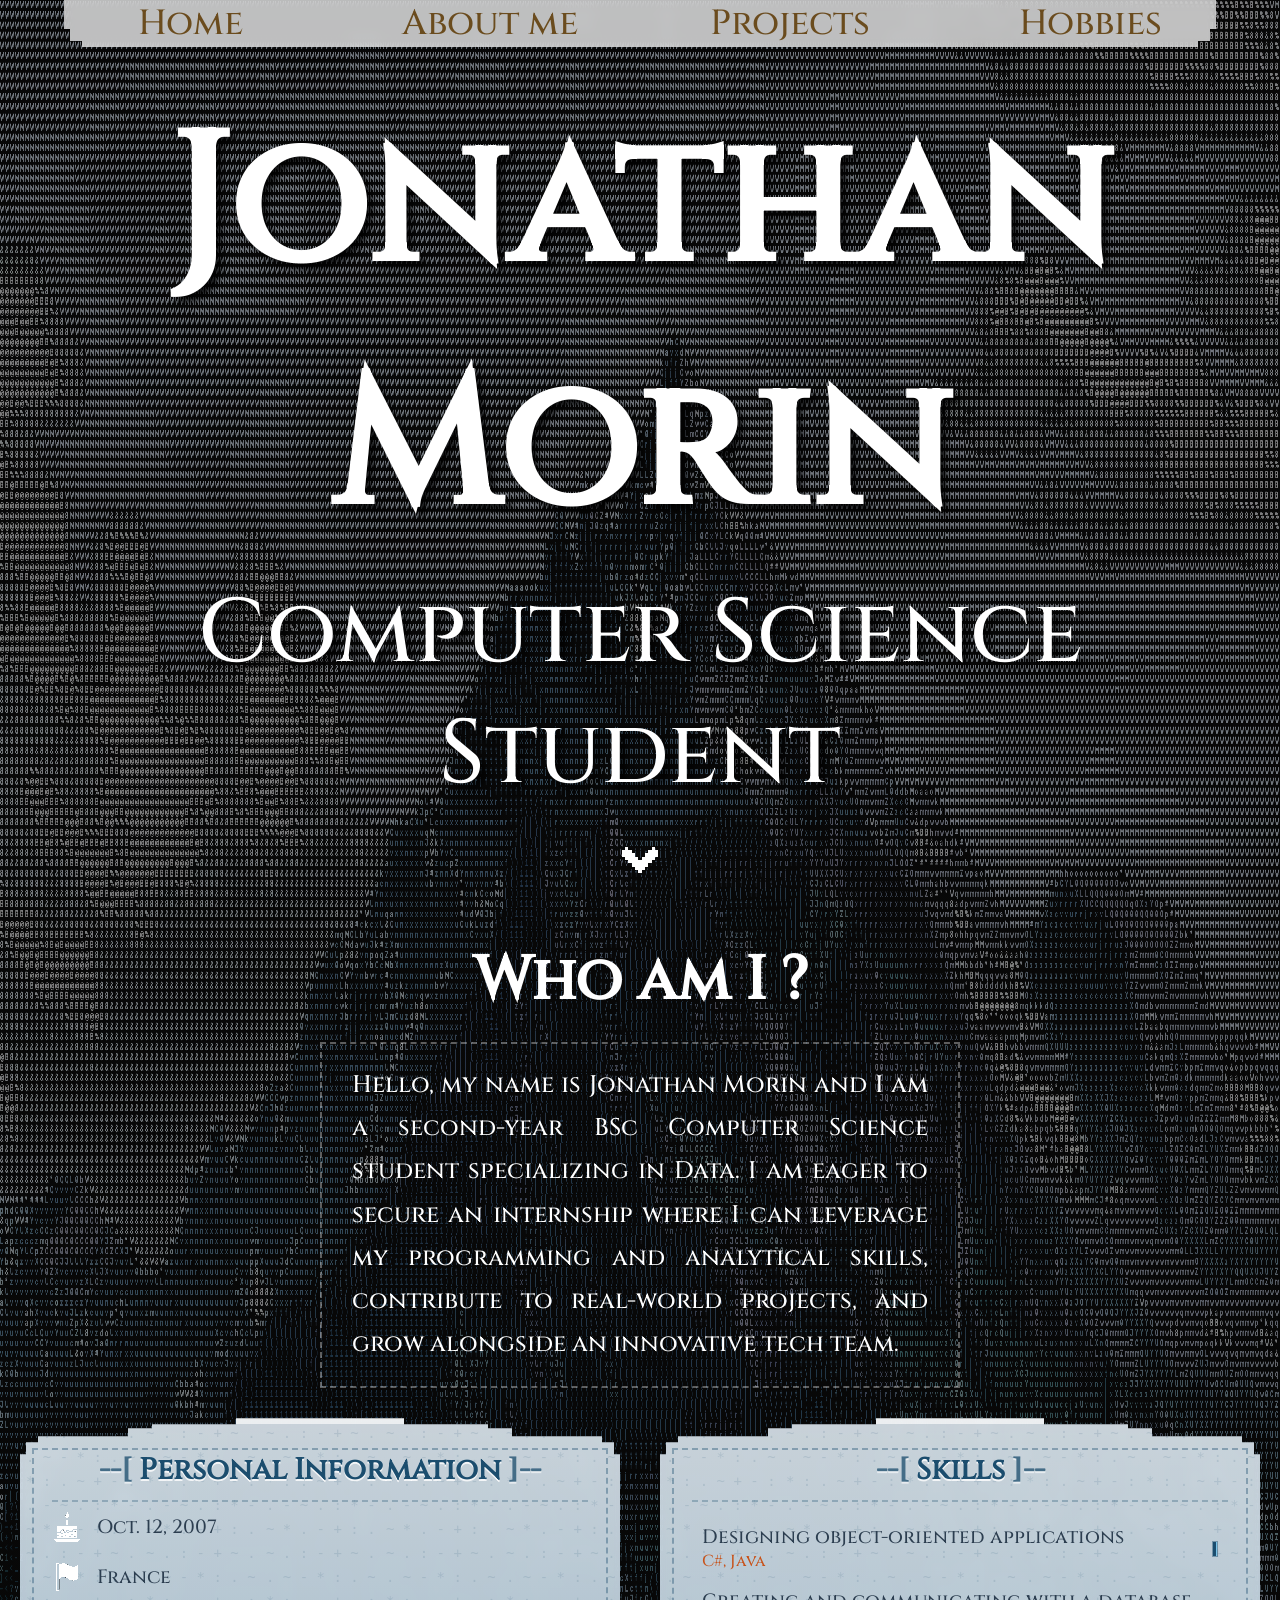
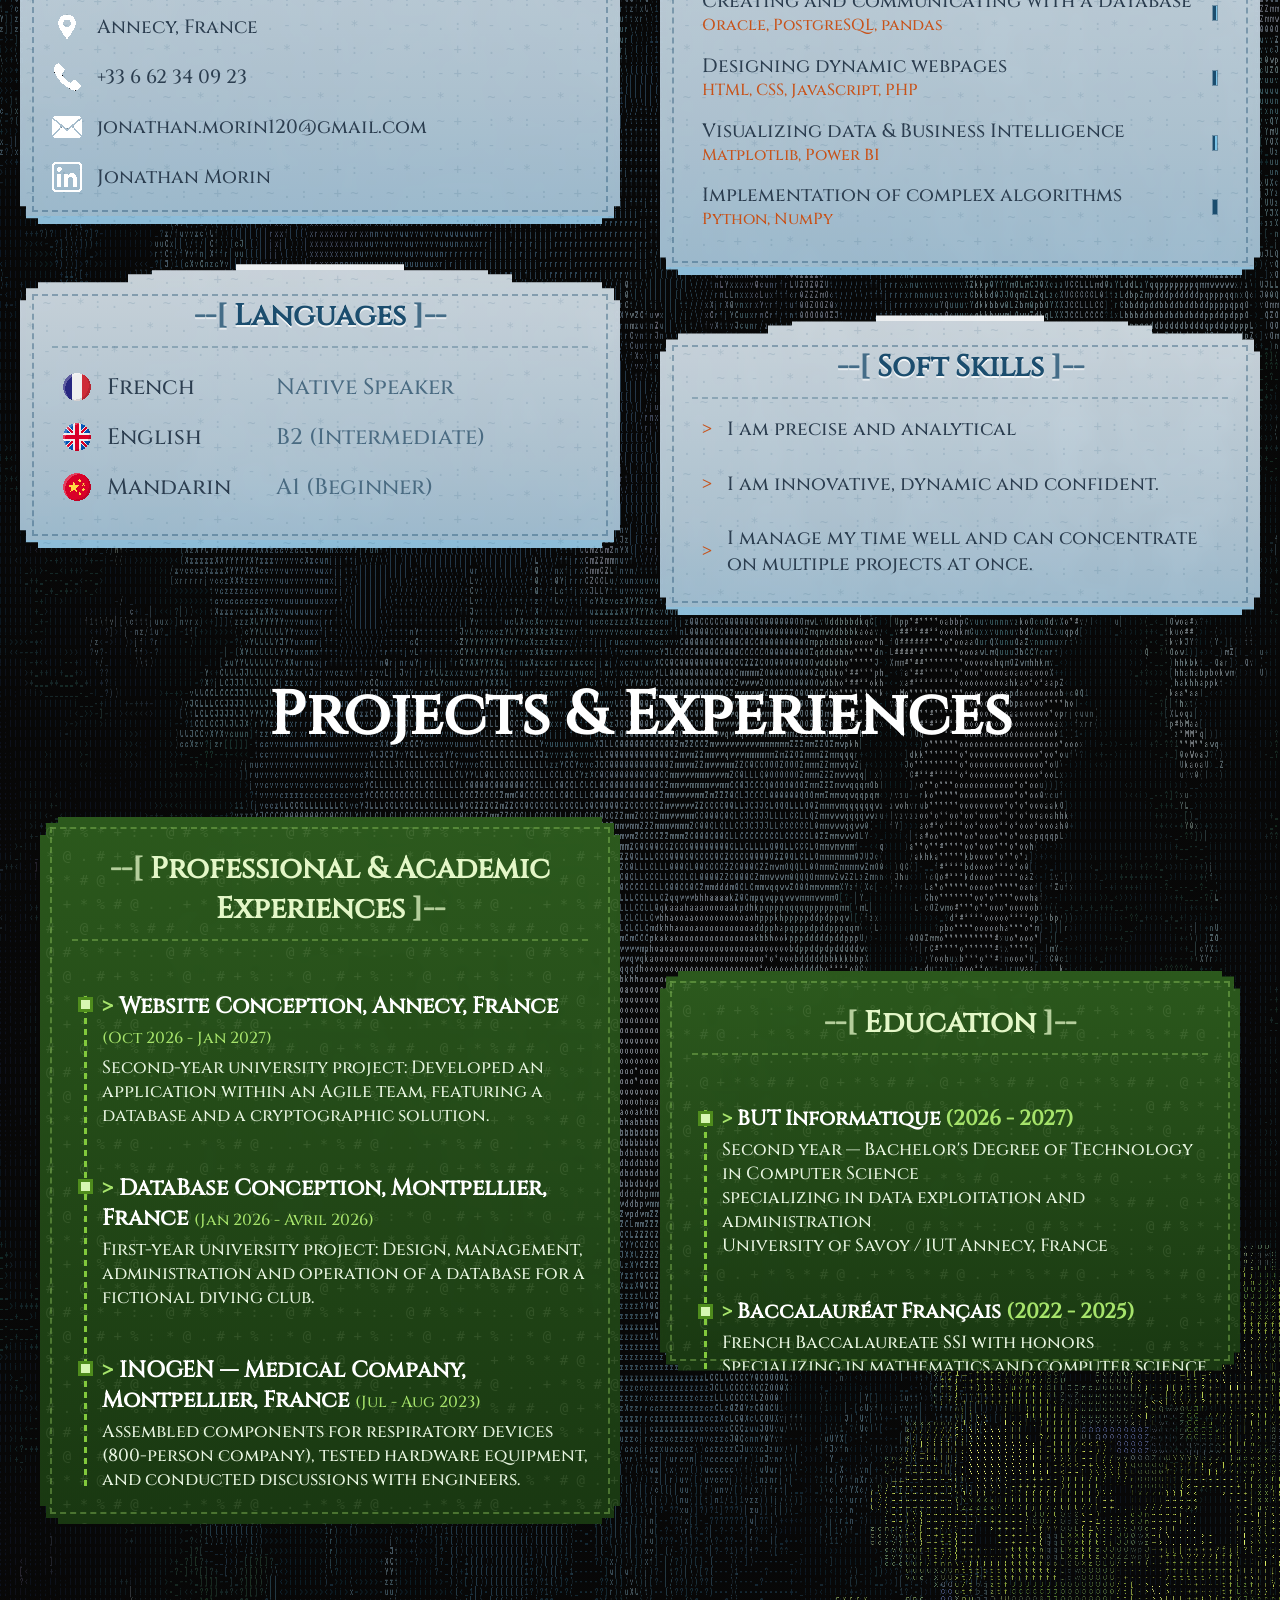
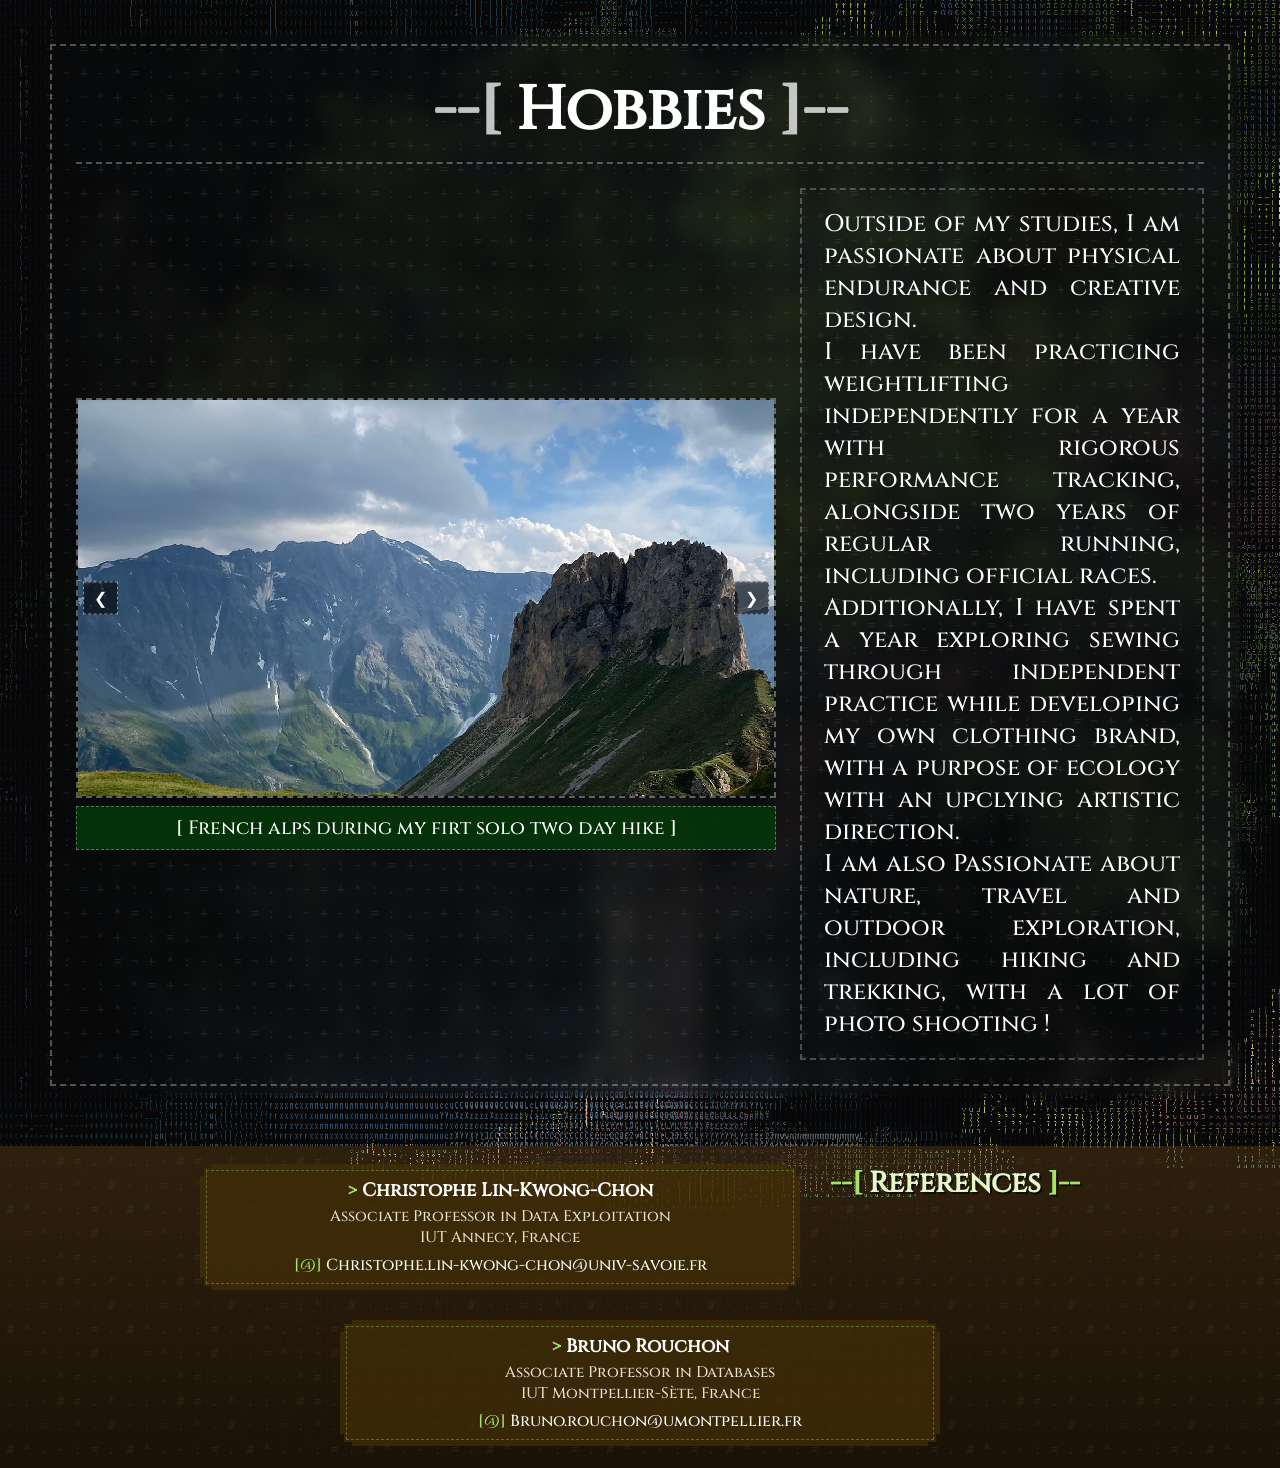
==== commit 71e219c1: "push2" ====
--- a/index.html
+++ b/index.html
@@ -5,13 +5,12 @@
     <meta name="viewport" content="width=device-width, initial-scale=1.0">
     <title>Jonathan Morin - CV & Portfolio</title>
     <link href="style.css" rel="stylesheet">
-    <link href="altimeter.css" rel="stylesheet">
+
 </head>
 <body>
 
-    <script src="main.js" defer ></script>
-    <script src="type.js" defer ></script>
-    <script src="altimeter.js" defer ></script>
+    <script src="main.js" defer></script>
+    <script src="type.js" defer></script>
 
     <div class="hero-image" id="home">
         <div class="bg-layer active"></div>
@@ -50,7 +49,7 @@
             <div class="column-group">
                 
                 <!-- Section Personal Information -->
-                <section class="skills-section sub-section">
+                <section class="skills-section sub-section cloud-card">
                     <h2>Personal Information</h2>
                     <div class="skills-container">
                         <div class="skill-item">
@@ -86,7 +85,7 @@
                 </section>
 
                 <!-- Section Languages juste en dessous -->
-                <section class="languages-section sub-section">
+                <section class="languages-section sub-section cloud-card">
                     <h2>Languages</h2>
                     <div class="languages-container">
                         <table class="languages-table">
@@ -127,7 +126,7 @@
             <div class="column-group">
                 
                 <!-- Section Skills -->
-                <section class="skills-section sub-section">
+                <section class="skills-section sub-section cloud-card">
                     <h2>Skills</h2>
                     <div class="skills-container">
                         <table class="skills-table">
@@ -196,23 +195,23 @@
                 </section>
 
                 <!-- Section Soft Skills -->
-                <section class="soft-skills-section sub-section">
+                <section class="soft-skills-section sub-section cloud-card">
                     <h2>Soft Skills</h2>
                     <div class="skills-container">
                         <ul style="list-style: none; display: flex; flex-direction: column; gap: 15px;">
                             <li>
                                 <div class="skill-item" style="padding: 6px 10px;">
-                                    <span class="skill-name" style="font-size: 1.2rem; color: white;">I am precise and analytical</span>
+                                    <span class="skill-name" style="font-size: 1.2rem;">I am precise and analytical</span>
                                 </div>
                             </li>
                             <li>
                                 <div class="skill-item" style="padding: 6px 10px;">
-                                    <span class="skill-name" style="font-size: 1.2rem; color: white;">I am innovative, dynamic and confident.</span>
+                                    <span class="skill-name" style="font-size: 1.2rem;">I am innovative, dynamic and confident.</span>
                                 </div>
                             </li>
                             <li>
                                 <div class="skill-item" style="padding: 6px 10px;">
-                                    <span class="skill-name" style="font-size: 1.2rem; color: white;">I manage my time well and can concentrate on multiple projects at once.</span>
+                                    <span class="skill-name" style="font-size: 1.2rem;">I manage my time well and can concentrate on multiple projects at once.</span>
                                 </div>
                             </li>
                         </ul>
@@ -229,7 +228,7 @@
             <div class="cases project-cases">
                 
                 <!-- Professional & Academic Experiences -->
-                <section class="skills-section column-group">
+                <section class="skills-section column-group tree-card">
                     <h2>Professional & Academic Experiences</h2>
                     <div class="skills-container experience-container timeline-container">
                         
@@ -255,7 +254,7 @@
                 </section>
 
                 <!-- Education -->
-                <section class="skills-section column-group" style="height:400px">
+                <section class="skills-section column-group tree-card" style="height:400px">
                     <h2>Education</h2>
                     <div class="skills-container education-container timeline-container">
                         
@@ -319,10 +318,9 @@
 
     </main>
 
-    <!-- Footer contenant les Références -->
+<!-- Footer contenant les Références -->
     <footer>
         <div class="footer-container">
-            <h2 class="footer-title">References</h2>
             <div class="footer-references">
                 <div class="reference-item">
                     <h3 class="education-title">Christophe Lin-Kwong-Chon</h3>
@@ -330,6 +328,8 @@
                     <p class="reference-mail"><a href="mailto:Christophe.lin-kwong-chon@univ-savoie.fr">Christophe.lin-kwong-chon@univ-savoie.fr</a></p>
                 </div>
 
+                <h2 class="footer-title">References</h2>
+
                 <div class="reference-item">
                     <h3 class="education-title">Bruno Rouchon</h3>
                     <p class="experience-desc">Associate Professor in Databases <br> IUT Montpellier-Sète, France</p>
@@ -337,6 +337,12 @@
                 </div>
             </div>
         </div>
+
+        <div class="footer-trees" id="footer-trees">
+            <img src="img/photos/tree_ascii.png" alt="" class="pixel-tree tree-1">
+            <img src="img/photos/tree_ascii.png" alt="" class="pixel-tree tree-2">
+        </div>
+        
     </footer>
 </body>
 </html>
--- a/style.css
+++ b/style.css
@@ -1,22 +1,24 @@
 @font-face {
-  font-family: 'MinecraftBold';
+  font-family: 'medium';
   src: url('font/medium.ttf') format('woff');
   font-weight: normal;
   font-style: normal;
 }
 
-@font-face {
-  font-family: 'MinecraftItalic';
-  src: url('font/medium.ttf') format('woff');
-  font-weight: normal;
-  font-style: normal;
-}
-
-body, html {
-    font-family: 'MinecraftBold', sans-serif;
-    height: 100%;
-    background-color: #65bbe2;
+html {
+    background-color: #1288ac;
     scroll-behavior: smooth;
+}
+
+body {
+    font-family: 'medium', sans-serif;
+    min-height: 100vh;
+    margin: 0;
+    background-image: linear-gradient(rgba(0, 0, 0, 0.5), rgba(0, 0, 0, 0.5)), url("img/photos/mountain_ascii.png");
+    background-size: 100% 100%;
+    background-position: center top;
+    background-repeat: no-repeat;
+    image-rendering: pixelated;
 }
 
 * {
@@ -57,7 +59,7 @@
 }
 
 nav ul li a {
-    font-family: 'MinecraftBold', sans-serif;
+    font-family: 'medium', sans-serif;
     text-decoration: none;
     font-size: 1.2rem;
     color: rgb(121, 75, 22);
@@ -66,8 +68,7 @@
 }
 
 .hero-image {
-    background-image: url('img/photos/snow.JPEG');
-    height: 100%;
+    height: 100vh;
     background-position: center;
     background-repeat: no-repeat;
     background-size: cover;
@@ -113,24 +114,23 @@
 }
 
 .hero-text {
-  text-align: center;
-  position: absolute;
-  top: 50%;
-  left: 50%;
-  transform: translate(-50%, -50%);
-  font-size: 90px;
-  display: flex;
-  flex-direction: column;
-  gap: 2px;
-  min-width: 100%;
-  
+    text-align: center;
+    position: absolute;
+    top: 50%;
+    left: 50%;
+    transform: translate(-50%, -50%);
+    font-size: 90px;
+    display: flex;
+    flex-direction: column;
+    gap: 2px;
+    min-width: 100%;
 }
 
 .hero-text h1,
 .hero-text p {
-  color: #ffffff;
-  opacity: 1;
-  text-shadow: 6px 6px 6px rgba(0, 0, 0, 0.8);
+    color: #ffffff;
+    opacity: 1;
+    text-shadow: 6px 6px 6px rgba(0, 0, 0, 0.8);
 }
 
 .hero-text h1 {
@@ -161,9 +161,10 @@
     align-items: center;  
     justify-content: flex-start; 
     width: 100%;
-    padding: 40px 0;      
+    padding: 40px 0 10px 0; /* 10px en bas au lieu de 40px */
     position: relative;
     overflow: hidden;
+    z-index: 5;
 }
 
 .about-bg {
@@ -182,8 +183,8 @@
 .titres {
     text-align: center;
     position: relative;   
-    margin-bottom: 5px;  
-    font-size: 3rem;
+    margin-bottom: 10px;  
+    font-size: 3.8rem; /* au lieu de 3rem */
     z-index: 2; 
     color: white;
 }
@@ -211,7 +212,7 @@
     position: relative;
     overflow: hidden;
     background-color: rgba(65, 46, 7, 0.9);
-    color: white;
+    color: rgb(197, 197, 197);
     backdrop-filter: blur(5px);
     clip-path: polygon(
         0px 18px, 6px 18px, 6px 6px, 18px 6px, 18px 0px, 
@@ -224,17 +225,29 @@
     transition: transform 0.3s ease-in-out; 
 }
 
-/* Image de fond topographique en filigrane discret */
+/* Trame de caractères ASCII en filigrane */
 .skills-section::before,
 .languages-section::before,
 .soft-skills-section::before {
     content: "";
     position: absolute;
     inset: 0;
-    background-image: url('img/webIcon/topo.jpg');
-    background-size: cover;
-    background-position: center;
-    opacity: 0.1;
+    background-image: url("data:image/svg+xml,%3Csvg xmlns='http://www.w3.org/2000/svg' width='120' height='120'%3E%3Ctext x='6' y='20' font-family='monospace' font-size='14' fill='%23ffffff'%3E%23 %2B %3D * %3A . %40 %25%3C/text%3E%3Ctext x='6' y='44' font-family='monospace' font-size='14' fill='%23ffffff'%3E* . %40 %23 - %2B %3D %3A%3C/text%3E%3Ctext x='6' y='68' font-family='monospace' font-size='14' fill='%23ffffff'%3E%3D %3A %2B * %25 . %23 -%3C/text%3E%3Ctext x='6' y='92' font-family='monospace' font-size='14' fill='%23ffffff'%3E. %23 - %40 %3A %2B * %3D%3C/text%3E%3Ctext x='6' y='116' font-family='monospace' font-size='14' fill='%23ffffff'%3E%2B * %3A %23 . %3D - %40%3C/text%3E%3C/svg%3E");
+    background-size: 120px 120px;
+    background-repeat: repeat;
+    opacity: 0.08;
+    z-index: 1;
+    pointer-events: none;
+}
+
+/* Cadre intérieur pointillé façon boîte ASCII */
+.skills-section::after,
+.languages-section::after,
+.soft-skills-section::after {
+    content: "";
+    position: absolute;
+    inset: 10px;
+    border: 2px dashed rgba(255, 255, 255, 0.25);
     z-index: 1;
     pointer-events: none;
 }
@@ -251,6 +264,204 @@
 .languages-section:hover,
 .soft-skills-section:hover {
     transform: scale(1.03);
+}
+
+/* Balises ASCII autour des titres d'articles */
+.skills-section h2::before,
+.languages-section h2::before,
+.soft-skills-section h2::before,
+.hobbies-standalone h2::before {
+    content: "--[ ";
+    opacity: 0.75;
+}
+
+.skills-section h2::after,
+.languages-section h2::after,
+.soft-skills-section h2::after,
+.hobbies-standalone h2::after {
+    content: " ]--";
+    opacity: 0.75;
+}
+
+/* =========================================================
+   THÈME 1 : EFFET NUAGE (Section About Me) - Couleurs d'origine
+   ========================================================= */
+@keyframes floatCloud {
+    0%, 100% {
+        transform: translateY(0px);
+    }
+    50% {
+        transform: translateY(-10px);
+    }
+}
+
+.cloud-card {
+    padding: 42px 32px 30px 32px;
+    background: linear-gradient(
+        180deg,
+        rgba(235, 245, 252, 0.85) 0%,
+        rgba(206, 229, 244, 0.83) 68%,
+        rgba(176, 209, 230, 0.87) 100%
+    );
+    /* Relief pixelisé haut lumineux / base ombrée */
+    box-shadow:
+        inset 0 6px 0 rgba(255, 255, 255, 0.65),
+        inset 0 -8px 0 rgba(124, 196, 232, 0.45);
+    /* Silhouette de nuage en escalier pixel-art */
+    clip-path: polygon(
+        0px 36px, 6px 36px, 6px 24px, 18px 24px, 18px 18px,
+        18% 18px, 18% 10px, 22% 10px, 22% 6px,
+        36% 6px, 36% 0px, 64% 0px, 64% 6px,
+        78% 6px, 78% 10px, 82% 10px, 82% 18px,
+        calc(100% - 18px) 18px, calc(100% - 18px) 24px, calc(100% - 6px) 24px, calc(100% - 6px) 36px, 100% 36px,
+        100% calc(100% - 18px), calc(100% - 6px) calc(100% - 18px),
+        calc(100% - 6px) calc(100% - 6px), calc(100% - 18px) calc(100% - 6px),
+        calc(100% - 18px) 100%, 18px 100%, 18px calc(100% - 6px),
+        6px calc(100% - 6px), 6px calc(100% - 18px), 0px calc(100% - 18px)
+    );
+    filter: drop-shadow(0 10px 16px rgba(8, 55, 82, 0.22));
+    animation: floatCloud 6s ease-in-out infinite;
+}
+
+/* Décalage d'animation entre les deux colonnes */
+.column-group:nth-child(2) .cloud-card {
+    animation-delay: 1.5s;
+}
+
+.cloud-card:hover {
+    animation-play-state: paused;
+    transform: scale(1.03) translateY(-4px);
+}
+
+/* Trame ASCII brume / nuage en filigrane */
+.cloud-card::before {
+    background-image: url("data:image/svg+xml,%3Csvg xmlns='http://www.w3.org/2000/svg' width='120' height='120'%3E%3Ctext x='6' y='20' font-family='monospace' font-size='14' fill='%231b4d6e'%3E~ . %3A - %2B ~ . %3A%3C/text%3E%3Ctext x='6' y='44' font-family='monospace' font-size='14' fill='%231b4d6e'%3E. ~ - * %3A . ~ -%3C/text%3E%3Ctext x='6' y='68' font-family='monospace' font-size='14' fill='%231b4d6e'%3E* %3A . ~ %2B - %3A ~%3C/text%3E%3Ctext x='6' y='92' font-family='monospace' font-size='14' fill='%231b4d6e'%3E. - ~ . %3A * - .%3C/text%3E%3Ctext x='6' y='116' font-family='monospace' font-size='14' fill='%231b4d6e'%3E~ * . - %2B %3A . ~%3C/text%3E%3C/svg%3E");
+    opacity: 0.13;
+}
+
+/* Cadre intérieur ASCII ajusté sous le sommet du nuage */
+.cloud-card::after {
+    inset: 30px 12px 12px 12px;
+    border: 2px dashed rgba(27, 77, 110, 0.38);
+}
+
+.cloud-card h2 {
+    color: #1b4d6e !important;
+    text-shadow: 0 2px 0 rgba(255, 255, 255, 0.8);
+    border-bottom: 2px dashed rgba(27, 77, 110, 0.3);
+    padding-bottom: 10px;
+    margin-bottom: 15px;
+}
+
+.cloud-card .skill-name,
+.cloud-card .skill-category-title,
+.cloud-card .language-item span {
+    color: #2c3e50 !important;
+}
+
+.cloud-card .skill-sub {
+    color: #c85219 !important;
+}
+
+.cloud-card .language-level-cell {
+    color: #4a6b82 !important;
+}
+
+/* Barres de compétences en blocs ASCII */
+.cloud-card .skill-bar {
+    background: rgba(27, 77, 110, 0.15);
+    border: 1px solid rgba(27, 77, 110, 0.35);
+    border-radius: 0;
+}
+
+.cloud-card .skill-level {
+    border-radius: 0;
+}
+
+.cloud-card .skill-level:not(.skill-level-under) {
+    background: repeating-linear-gradient(
+        90deg,
+        #1b4d6e 0px,
+        #1b4d6e 8px,
+        transparent 8px,
+        transparent 11px
+    );
+}
+
+.cloud-card .skill-level-under {
+    background: repeating-linear-gradient(
+        90deg,
+        #7cc4e8 0px,
+        #7cc4e8 8px,
+        transparent 8px,
+        transparent 11px
+    );
+}
+
+.soft-skills-section .skill-item::before {
+    content: ">";
+    color: #c85219;
+    font-size: 1.3rem;
+}
+
+/* =========================================================
+   THÈME 2 : EFFET VERT ARBRE / FEUILLAGE (Projects & Education)
+   ========================================================= */
+.tree-card {
+    background: linear-gradient(180deg, rgba(46, 94, 30, 0.94) 0%, rgba(26, 58, 18, 0.96) 100%);
+    filter: drop-shadow(0 10px 18px rgba(10, 30, 8, 0.4));
+}
+
+.tree-card::before {
+    background-image: url("data:image/svg+xml,%3Csvg xmlns='http://www.w3.org/2000/svg' width='120' height='120'%3E%3Ctext x='6' y='20' font-family='monospace' font-size='14' fill='%23e4f7c8'%3E%40 %23 %25 * %2B %3A . %23%3C/text%3E%3Ctext x='6' y='44' font-family='monospace' font-size='14' fill='%23e4f7c8'%3E* %40 . %23 %2B %25 %3A *%3C/text%3E%3Ctext x='6' y='68' font-family='monospace' font-size='14' fill='%23e4f7c8'%3E%25 * %23 %40 . %2B * %23%3C/text%3E%3Ctext x='6' y='92' font-family='monospace' font-size='14' fill='%23e4f7c8'%3E. %2B * %25 %23 %40 . %2B%3C/text%3E%3Ctext x='6' y='116' font-family='monospace' font-size='14' fill='%23e4f7c8'%3E%23 . %40 %2B * %25 %23 .%3C/text%3E%3C/svg%3E");
+    opacity: 0.1;
+}
+
+.tree-card::after {
+    border: 2px dashed rgba(166, 227, 107, 0.35);
+}
+
+.tree-card h2 {
+    color: #e4f7c8 !important;
+    border-bottom: 2px dashed rgba(166, 227, 107, 0.35);
+    padding-bottom: 10px;
+    margin-bottom: 15px;
+}
+
+.tree-card .experience-title,
+.tree-card .education-title {
+    color: #ffffff !important;
+}
+
+.tree-card .experience-title::before,
+.tree-card .education-title::before {
+    content: "> ";
+    color: #a6e36b;
+}
+
+.tree-card .experience-date,
+.tree-card .education-date {
+    color: #a6e36b !important;
+}
+
+.tree-card .experience-desc {
+    color: #e8f5e1 !important;
+}
+
+.tree-card .timeline-container::before {
+    background: repeating-linear-gradient(
+        180deg,
+        #82c93c 0px,
+        #82c93c 6px,
+        transparent 6px,
+        transparent 11px
+    );
+}
+
+.tree-card .timeline-dot {
+    background-color: #d7f7b2;
+    border-color: #4f8c1d;
+    border-radius: 0;
 }
 
 /* --- CLASSES UTILITAIRES REFACTORISÉES --- */
@@ -275,10 +486,12 @@
     margin-top: 60px;
     padding: 0 20px;
     z-index: 2;
+    align-items: center;
 }
 
 .project-cases {
     margin-top: 20px;
+    align-items: center;
 }
 
 .full-width-section {
@@ -290,11 +503,11 @@
 .skills-section,
 .languages-section {
     min-height: 250px;
-    padding: 30px;
+    padding: 32px;
 }
 
 .soft-skills-section {
-    padding: 30px;
+    padding: 32px;
     min-height: 200px;
 }
 
@@ -303,7 +516,7 @@
 .soft-skills-section h2 {
     text-align: center;
     margin-bottom: 10px;      
-    font-size: 2rem;
+    font-size: 1.85rem;
     color: white;
 }
 
@@ -377,7 +590,7 @@
     width: 100%;
     height: 16px;             
     background: rgba(0, 0, 0, 0.1); 
-    border-radius: 8px;
+    border-radius: 0;
     overflow: hidden;
     border: 1px solid rgba(0, 0, 0, 0.2);
     position: relative; 
@@ -388,7 +601,7 @@
     position: absolute;
     top: 0;
     left: 0;
-    border-radius: 6px;
+    border-radius: 0;
     transition: width 0.3s ease-in-out;
 }
 
@@ -457,7 +670,7 @@
     top: 6px;
     width: 15px;
     height: 15px;
-    border-radius: 50%;
+    border-radius: 0;
     background-color: #ffffff;
     border: 3px solid #CC4200;
     z-index: 3;
@@ -519,11 +732,12 @@
     text-align: justify;
     font-size: 1.5rem;
     line-height: 1.8;
-    margin: 0 auto 30px auto;
+    margin: 10px auto 30px auto;
     padding: 20px 30px;
     z-index: 2;
     position: relative;
     opacity: 1;
+    border: 2px dashed rgba(255, 255, 255, 0.35);
 }
 
 .copy-link {
@@ -533,14 +747,41 @@
 /* --- SECTION HOBBIES INDÉPENDANTE (À PART) --- */
 .hobbies-standalone {
     width: 100%;
-    padding: 30px;
-    border-radius: 6px;
+    padding: 36px;
     margin-top: 30px;
     position: relative;
     overflow: hidden;
-    backdrop-filter: blur(5px);
-}
-
+    backdrop-filter: blur(10px);
+    clip-path: polygon(
+        0px 18px, 6px 18px, 6px 6px, 18px 6px, 18px 0px, 
+        calc(100% - 18px) 0px, calc(100% - 18px) 6px, calc(100% - 6px) 6px, calc(100% - 6px) 18px, 
+        100% 18px, 100% calc(100% - 18px), calc(100% - 6px) calc(100% - 18px), 
+        calc(100% - 6px) calc(100% - 6px), calc(100% - 18px) calc(100% - 6px), 
+        calc(100% - 18px) 100%, 18px 100%, 18px calc(100% - 6px), 
+        6px calc(100% - 6px), 6px calc(100% - 18px), 0px calc(100% - 18px)
+    );
+}
+
+.hobbies-standalone::before {
+    content: "";
+    position: absolute;
+    inset: 0;
+    background-image: url("data:image/svg+xml,%3Csvg xmlns='http://www.w3.org/2000/svg' width='120' height='120'%3E%3Ctext x='6' y='20' font-family='monospace' font-size='14' fill='%23ffffff'%3E~ - %3D %2B * %3A . ~%3C/text%3E%3Ctext x='6' y='44' font-family='monospace' font-size='14' fill='%23ffffff'%3E. ~ %2B - * %3D %3A .%3C/text%3E%3Ctext x='6' y='68' font-family='monospace' font-size='14' fill='%23ffffff'%3E%3D . ~ * %2B - %3A ~%3C/text%3E%3Ctext x='6' y='92' font-family='monospace' font-size='14' fill='%23ffffff'%3E* %3A - . %3D ~ %2B .%3C/text%3E%3Ctext x='6' y='116' font-family='monospace' font-size='14' fill='%23ffffff'%3E%2B ~ . %3A - * %3D %3A%3C/text%3E%3C/svg%3E");
+    background-size: 120px 120px;
+    background-repeat: repeat;
+    opacity: 0.08;
+    z-index: 1;
+    pointer-events: none;
+}
+
+.hobbies-standalone::after {
+    content: "";
+    position: absolute;
+    inset: 10px;
+    border: 2px dashed rgba(255, 255, 255, 0.3);
+    z-index: 1;
+    pointer-events: none;
+}
 
 .hobbies-standalone > * {
     position: relative;
@@ -549,22 +790,26 @@
 
 .hobbies-standalone h2 {
     text-align: center;
-    font-size: 3rem;
+    font-size: 3.8rem; /* au lieu de 2.8rem, pour s'aligner sur .titres */
     color: white;
-    margin-bottom: 20px;
+    margin-bottom: 24px;
+    border-bottom: 2px dashed rgba(255, 255, 255, 0.3);
+    padding-bottom: 10px;
 }
 
 .hobbies-layout-container {
     display: flex;
     align-items: center;
     justify-content: space-between;
-    gap: 20px;
+    gap: 24px;
 }
 
 .hobbies-text-content {
     flex: 1;
     font-size: 1.5rem;
     text-align: justify;
+    padding: 18px 22px;
+    border: 2px dashed rgba(255, 255, 255, 0.25);
 }
 
 .hobby-carousel {
@@ -576,8 +821,8 @@
     align-items: center;
     justify-content: center;
     background: rgba(0, 0, 0, 0.2);
-    border-radius: 8px;
-    border: 2px solid rgba(255, 255, 255, 0.2);
+    border-radius: 0;
+    border: 2px dashed rgba(255, 255, 255, 0.35);
     flex-shrink: 0;
 }
 
@@ -608,12 +853,12 @@
     transform: translateY(-50%);
     background: rgba(0, 0, 0, 0.6);
     color: white;
-    border: none;
+    border: 1px dashed rgba(255, 255, 255, 0.5);
     padding: 6px 10px;
     cursor: pointer;
     z-index: 10;
     font-size: 1rem;
-    border-radius: 4px;
+    border-radius: 0;
     transition: background 0.2s, color 0.2s;
 }
 
@@ -626,6 +871,7 @@
     display: flex;
     flex-direction: column;
     align-items: center;
+    gap: 8px;
     width: 700px;
     flex-shrink: 0;
 }
@@ -635,10 +881,18 @@
     color: #ffffff;
     background-color: rgba(4, 54, 8, 0.9);
     padding: 8px 18px;
-    border-radius: 6px;
+    border-radius: 0;
     text-align: center;
     width: 100%;
-    border: 1px solid rgba(255, 255, 255, 0.2);
+    border: 1px dashed rgba(255, 255, 255, 0.35);
+}
+
+.carousel-caption::before {
+    content: "[ ";
+}
+
+.carousel-caption::after {
+    content: " ]";
 }
 
 .prev-btn {
@@ -649,23 +903,34 @@
     right: 5px;
 }
 
+
 /* --- FOOTER / REFERENCES --- */
 footer {
     width: 100%;
-    margin: 60px auto 40px auto;
+    margin: 40px auto 0 auto; /* 40px au lieu de 140px */
     z-index: 2;
     position: relative;
 }
-
 .footer-container {
     position: relative;
+    background: linear-gradient(180deg, rgba(48, 33, 14, 0.96) 0%, rgba(26, 17, 7, 0.98) 100%);
+    color: white;
+    padding: 18px 20px 22px 20px;
+    border-radius: 0;
     overflow: hidden;
-    background-image: url("img/photos/ground.jpg");
-    color: white;
-    backdrop-filter: blur(5px);
-    padding: 20px;
-    border-radius: 6px;
-    box-shadow: 0 8px 20px rgba(0, 0, 0, 0.3);
+}
+
+/* Trame ASCII façon sol / sous-bois */
+.footer-container::before {
+    content: "";
+    position: absolute;
+    inset: 0;
+    background-image: url("data:image/svg+xml,%3Csvg xmlns='http://www.w3.org/2000/svg' width='120' height='120'%3E%3Ctext x='6' y='20' font-family='monospace' font-size='14' fill='%23a6e36b'%3E. %3A - %23 %3D . * %3A%3C/text%3E%3Ctext x='6' y='44' font-family='monospace' font-size='14' fill='%23e98f66'%3E- . %3D %3A * . %23 -%3C/text%3E%3Ctext x='6' y='68' font-family='monospace' font-size='14' fill='%23a6e36b'%3E%23 * . - %3A %3D . *%3C/text%3E%3Ctext x='6' y='92' font-family='monospace' font-size='14' fill='%23e98f66'%3E. %3D * %3A - %23 . %3A%3C/text%3E%3Ctext x='6' y='116' font-family='monospace' font-size='14' fill='%23a6e36b'%3E%3A - . * %3D %3A - .%3C/text%3E%3C/svg%3E");
+    background-size: 120px 120px;
+    background-repeat: repeat;
+    opacity: 0.08;
+    z-index: 1;
+    pointer-events: none;
 }
 
 .footer-container > * {
@@ -675,28 +940,133 @@
 
 .footer-title {
     text-align: center;
-    font-size: 2.5rem;
-    color: white;
-    margin-bottom: 30px;
+    font-size: 1.8rem;
+    color: #e4f7c8;
+    margin-bottom: 16px;
+    text-shadow: 2px 2px 0 rgba(0, 0, 0, 0.6);
+}
+
+.footer-title::before {
+    content: "--[ ";
+    color: #a6e36b;
+}
+
+.footer-title::after {
+    content: " ]--";
+    color: #a6e36b;
 }
 
 .footer-references {
     display: flex;
     justify-content: center;
+    align-items: stretch;
+    flex-wrap: wrap;
+    gap: 30px;
+    text-align: center;
+    padding-bottom: 0;
+}
+
+.reference-item {
+    flex: 0 1 600px;
+    text-align: center;
+    position: relative;
+    padding: 14px 20px;
+    background: rgba(65, 46, 7, 0.78);
+    clip-path: polygon(
+        0px 12px, 4px 12px, 4px 4px, 12px 4px, 12px 0px,
+        calc(100% - 12px) 0px, calc(100% - 12px) 4px, calc(100% - 4px) 4px, calc(100% - 4px) 12px,
+        100% 12px, 100% calc(100% - 12px), calc(100% - 4px) calc(100% - 12px),
+        calc(100% - 4px) calc(100% - 4px), calc(100% - 12px) calc(100% - 4px),
+        calc(100% - 12px) 100%, 12px 100%, 12px calc(100% - 4px),
+        4px calc(100% - 4px), 4px calc(100% - 12px), 0px calc(100% - 12px)
+    );
+    transition: transform 0.3s ease;
+}
+
+.reference-item::after {
+    content: "";
+    position: absolute;
+    inset: 6px;
+    border: 1px dashed rgba(166, 227, 107, 0.35);
+    pointer-events: none;
+}
+
+.reference-item:hover {
+    transform: translateY(-3px);
+}
+
+.reference-item .education-title {
+    color: #ffffff;
+    font-size: 1.15rem;
+    margin-bottom: 4px;
+}
+
+.reference-item .education-title::before {
+    content: "> ";
+    color: #a6e36b;
+}
+
+.reference-item .experience-desc {
+    color: #e8e2d5;
+    font-size: 0.95rem;
+    line-height: 1.35;
+    margin-top: 2px;
+}
+
+.reference-mail {
+    font-size: 1rem;
+    margin-top: 6px;
+}
+
+.reference-mail a {
+    color: #ffffff;
+    text-decoration: none;
+    padding-bottom: 1px;
+    transition: color 0.2s ease, border-color 0.2s ease;
+}
+
+.reference-mail a::before {
+    content: "[@] ";
+    color: #a6e36b;
+}
+
+.reference-mail a:hover {
+    color: #a6e36b;
+    border-bottom-color: #a6e36b;
+}
+
+.timelines {
     align-items: center;
-    flex-wrap: wrap;
-    gap: 70px;
-    text-align: center;
-    padding-bottom: 20px; 
-    font-size: 10px;
-}
-
-.reference-item {
-    flex: 0 1 550px;
-    text-align: center;
-}
-
-.timelines{
-    align-items: center;
-}
-
+}
+
+.footer-trees {
+    position: absolute;
+    bottom: 100%;
+    left: 0;
+    width: 100%;
+    height: 350px;
+    pointer-events: none;
+    z-index: 0;
+    overflow: visible;
+}
+
+.pixel-tree {
+    position: absolute;
+    bottom: -6px;
+    image-rendering: pixelated;
+    transform-origin: bottom center;
+}
+
+/* Placement et tailles des arbres */
+/* Placement et tailles des arbres */
+.tree-1 {
+    left: 0%;
+    bottom: -150px;
+    width: 1400px;
+}
+
+.tree-2 {
+    left: 40%;
+    bottom: -150px;
+    width: 1800px;
+}
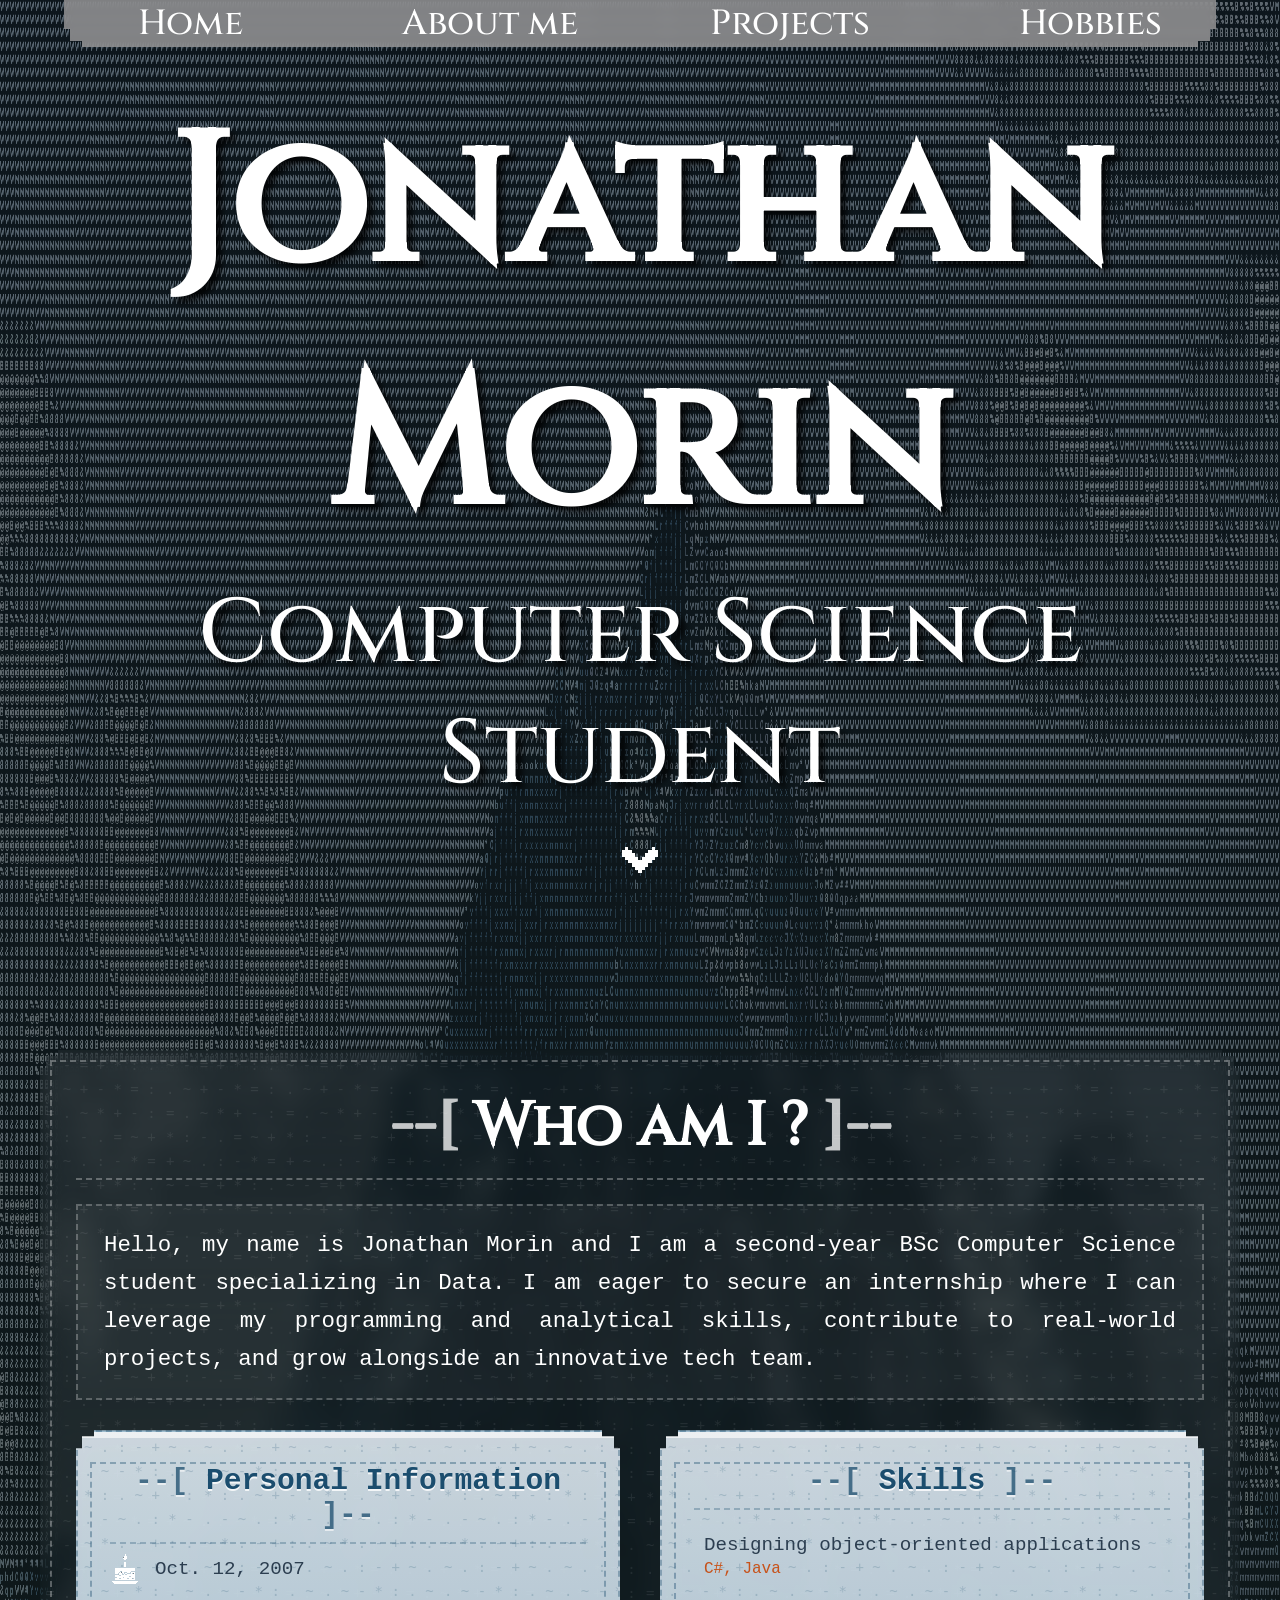
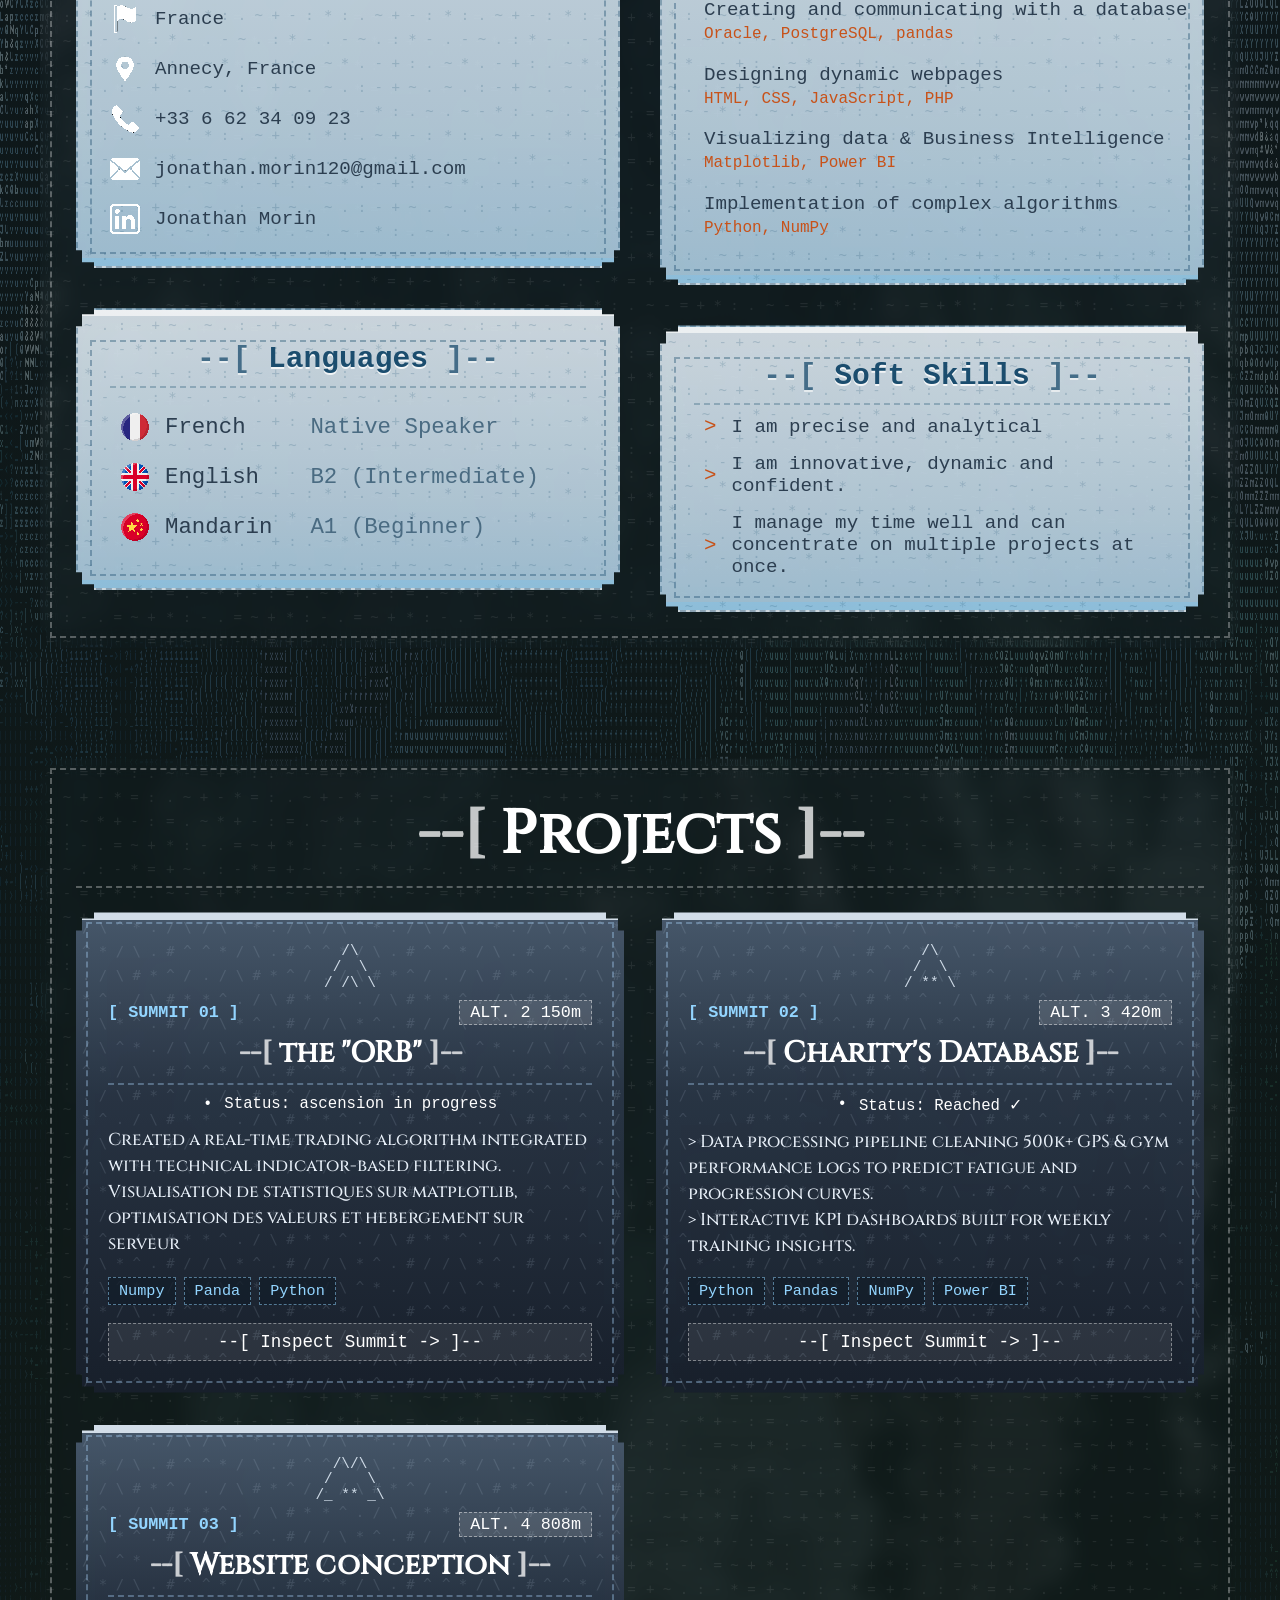
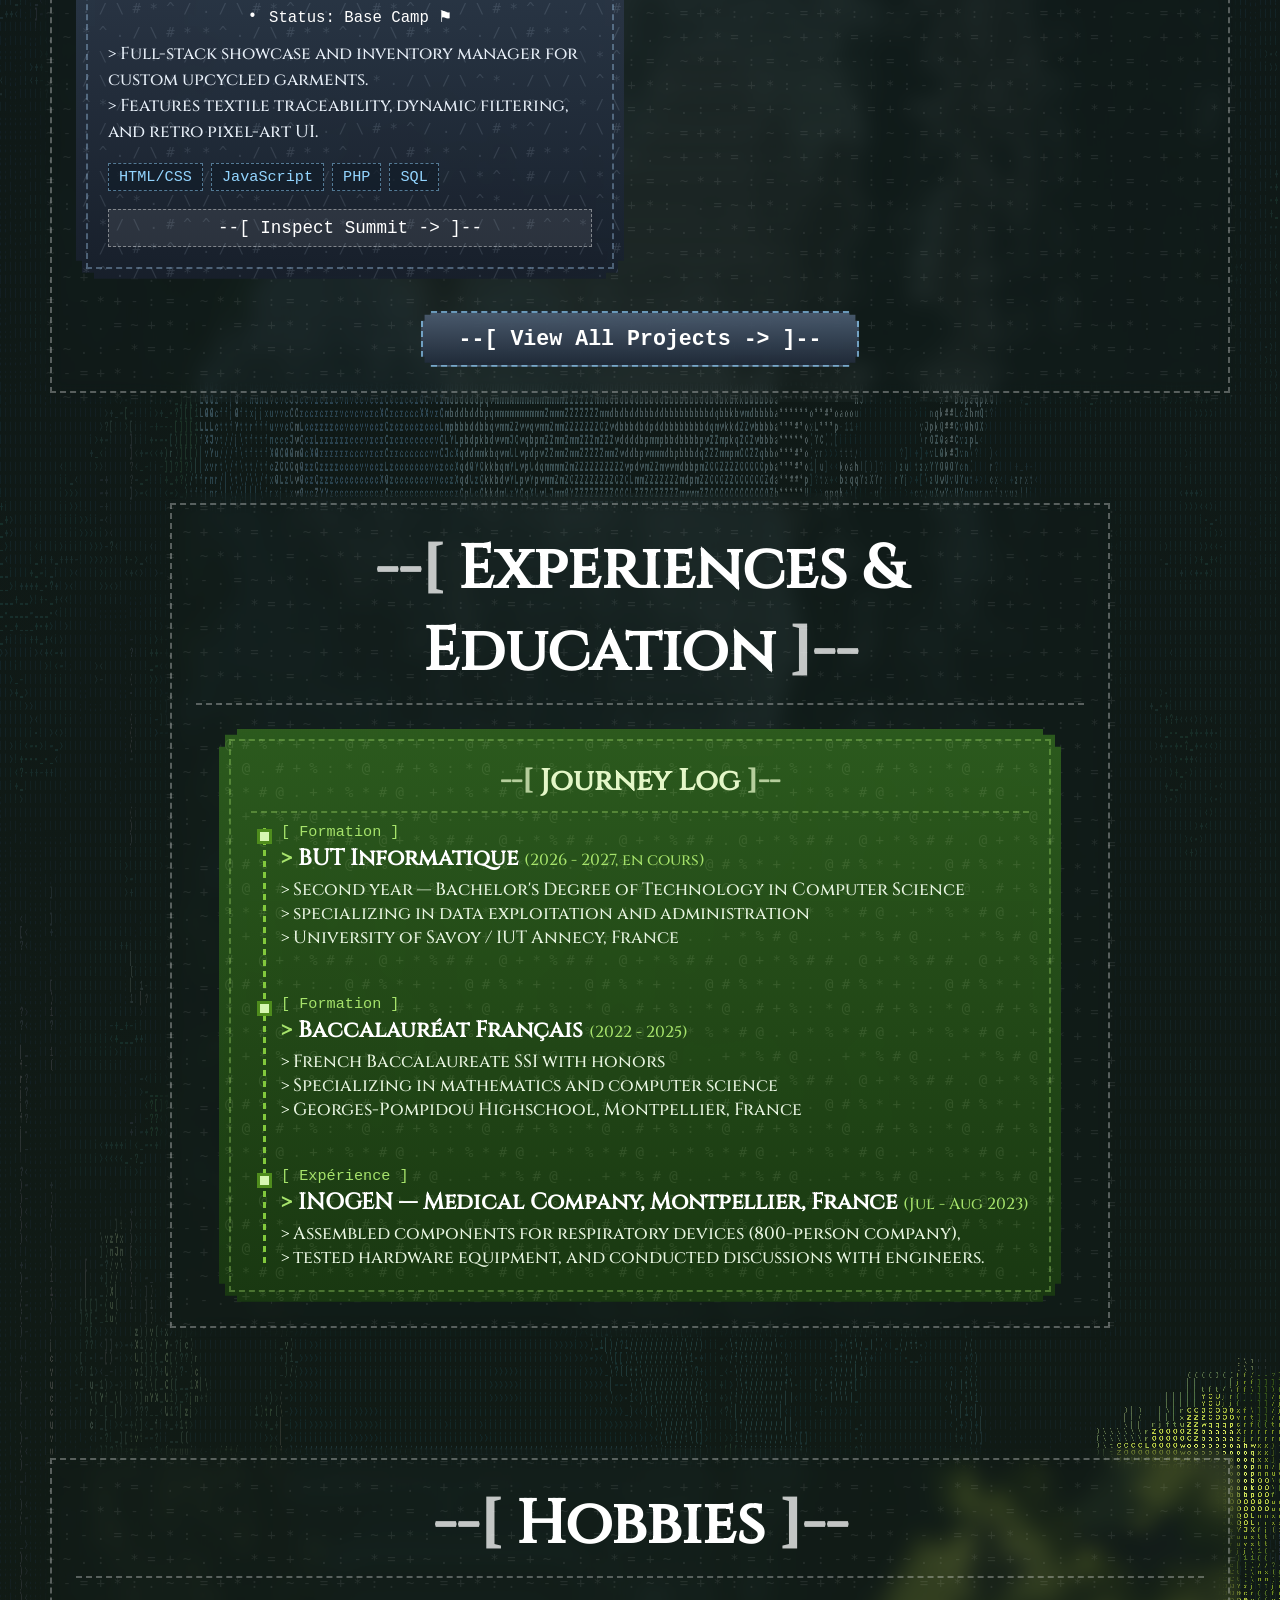
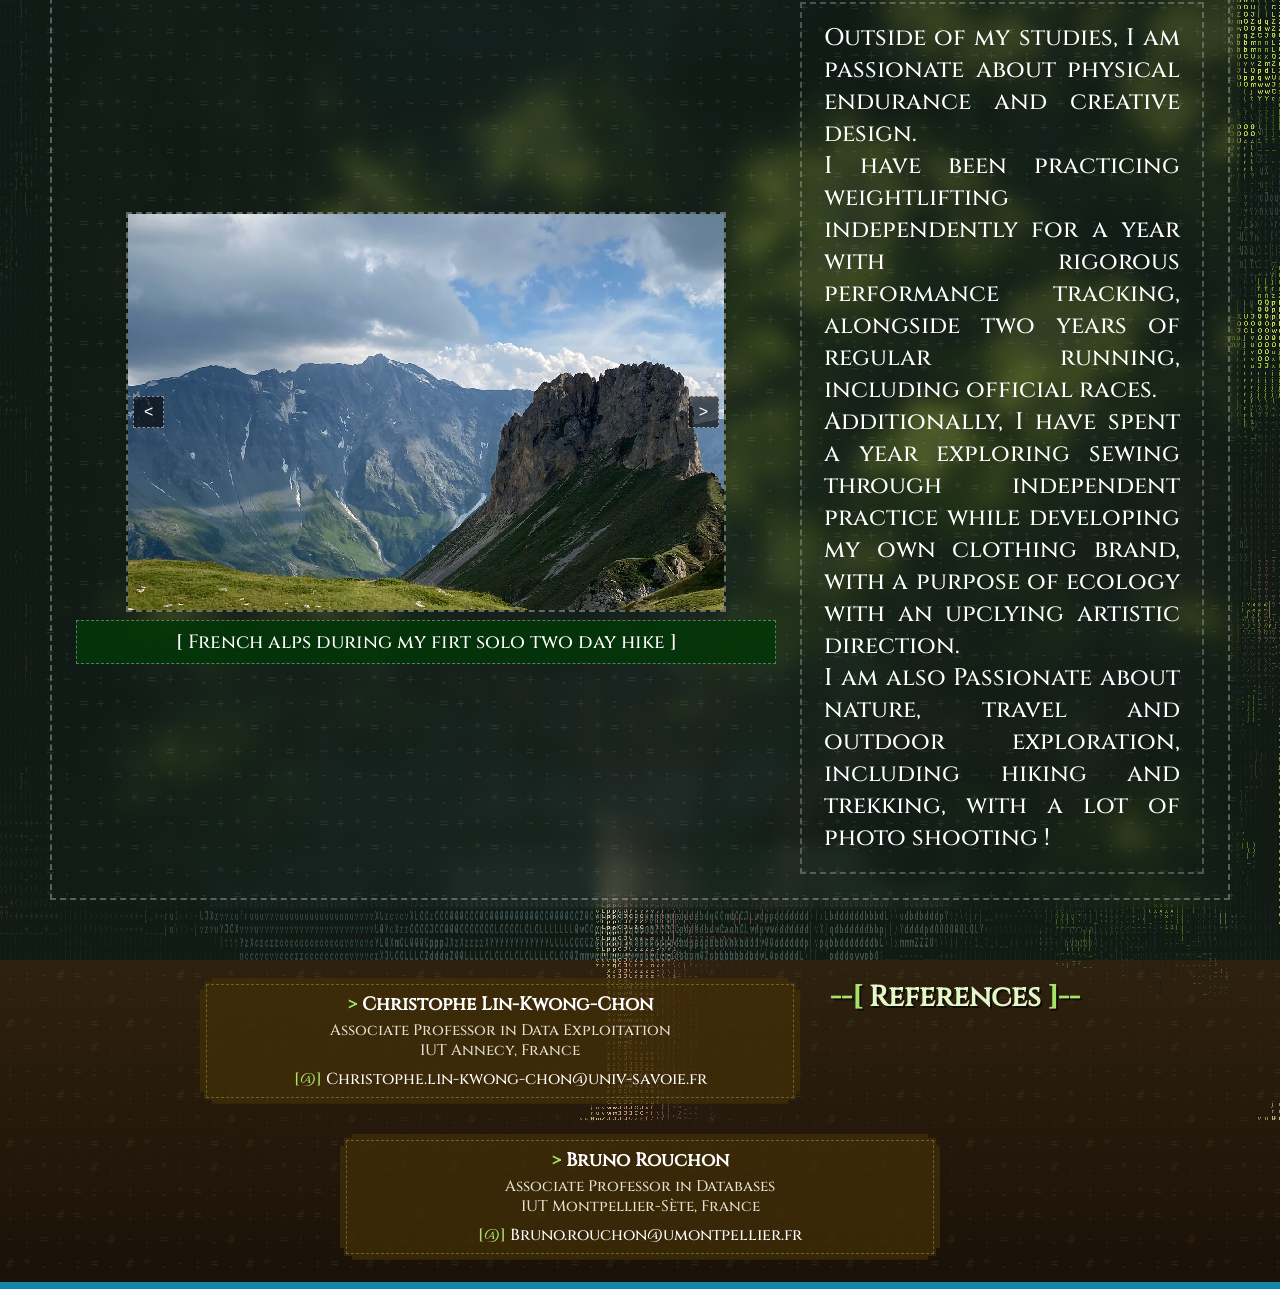
==== commit aa3cdae0: "git push" ====
--- a/index.html
+++ b/index.html
@@ -5,7 +5,6 @@
     <meta name="viewport" content="width=device-width, initial-scale=1.0">
     <title>Jonathan Morin - CV & Portfolio</title>
     <link href="style.css" rel="stylesheet">
-
 </head>
 <body>
 
@@ -36,253 +35,338 @@
         </a>
     </div>
 
-    <!-- Section About Me -->
+    <!-- Section principale -->
     <main>
         <div class="about-bg"></div>
 
-        <h1 id="about" class="titres">Who am I ?</h1>
-        <p id="me">Hello, my name is Jonathan Morin and I am a second-year BSc Computer Science student specializing in Data. I am eager to secure an internship where I can leverage my programming and analytical skills, contribute to real-world projects, and grow alongside an innovative tech team.</p>
-
-        <div class="cases">
-            
-            <!-- COLONNE DE GAUCHE : Personal Information + Languages -->
-            <div class="column-group">
-                
-                <!-- Section Personal Information -->
-                <section class="skills-section sub-section cloud-card">
-                    <h2>Personal Information</h2>
-                    <div class="skills-container">
-                        <div class="skill-item">
-                            <img class="icon_information" src="img/personnalIcon/birthday.png" alt="Birthday">
-                            <span class="skill-name">Oct. 12, 2007</span>
+        <!-- SECTION 1 : ABOUT ME (WHO AM I ?) -->
+        <div class="full-width-container" style="align-items: center;">
+            <div class="cases project-cases" style="flex-direction: column; align-items: center;">
+                <div class="hobbies-standalone">
+                    <h2 id="about">Who am I ?</h2>
+                    
+                    <p id="me">Hello, my name is Jonathan Morin and I am a second-year BSc Computer Science student specializing in Data. I am eager to secure an internship where I can leverage my programming and analytical skills, contribute to real-world projects, and grow alongside an innovative tech team.</p>
+
+                    <div class="cases">
+                        <!-- COLONNE DE GAUCHE : Personal Information + Languages -->
+                        <div class="column-group">
+                            
+                            <!-- Section Personal Information -->
+                            <section class="skills-section sub-section cloud-card">
+                                <h2>Personal Information</h2>
+                                <div class="skills-container">
+                                    <div class="skill-item">
+                                        <img class="icon_information" src="img/personnalIcon/birthday.png" alt="Birthday">
+                                        <span class="skill-name">Oct. 12, 2007</span>
+                                    </div>
+
+                                    <div class="skill-item">
+                                        <img class="icon_information" src="img/personnalIcon/flag.png" alt="Nationality">
+                                        <span class="skill-name">France</span>
+                                    </div>
+
+                                    <div class="skill-item">
+                                        <img class="icon_information" src="img/personnalIcon/address.png" alt="Address">
+                                        <span class="skill-name copy-link" data-copy="https://www.google.com/maps/place/Annecy/@45.8898728,6.0873039,12861m/data=!3m2!1e3!4b1!4m6!3m5!1s0x478b8ffa1c0551c9:0x42781681620534ba!8m2!3d45.899247!4d6.129384!16zL20vMDJqc3I5?entry=ttu&g_ep=EgoyMDI2MTExOC4xIKXMDSoASAFQAw%3D%3D" title="Cliquez pour copier">Annecy, France</span>
+                                    </div>
+
+                                    <div class="skill-item">
+                                        <img class="icon_information" src="img/personnalIcon/telephoner.png" alt="Phone">
+                                        <span class="skill-name copy-link" data-copy="+33662340923" title="Cliquez pour copier">+33 6 62 34 09 23</span>
+                                    </div>
+
+                                    <div class="skill-item">
+                                        <img class="icon_information" src="img/personnalIcon/mail.png" alt="Email">
+                                        <span class="skill-name copy-link" data-copy="jonathan.morin120@gmail.com" title="Cliquez pour copier">jonathan.morin120@gmail.com</span>
+                                    </div>
+
+                                    <div class="skill-item">
+                                        <img class="icon_information" src="img/personnalIcon/linkedin.png" alt="LinkedIn">
+                                        <a href="https://www.linkedin.com/in/jonathan-morin-4964b93aa" target="_blank" class="skill-name external-link copy-link" title="Voir le profil LinkedIn">Jonathan Morin</a>
+                                    </div>
+                                </div>
+                            </section>
+
+                            <!-- Section Languages juste en dessous -->
+                            <section class="languages-section sub-section cloud-card">
+                                <h2>Languages</h2>
+                                <div class="languages-container">
+                                    <table class="languages-table">
+                                        <tr>
+                                            <td class="language-info-cell">
+                                                <div class="language-item">
+                                                    <img class="icon_information" src="img/langues/france.png" alt="French">
+                                                    <span>French</span>
+                                                </div>
+                                            </td>
+                                            <td class="language-level-cell">Native Speaker</td>
+                                        </tr>
+                                        <tr>
+                                            <td class="language-info-cell">
+                                                <div class="language-item">
+                                                    <img class="icon_information" src="img/langues/royaume-uni.png" alt="English">
+                                                    <span>English</span>
+                                                </div>
+                                            </td>
+                                            <td class="language-level-cell">B2 (Intermediate)</td>
+                                        </tr>
+                                        <tr>
+                                            <td class="language-info-cell">
+                                                <div class="language-item">
+                                                    <img class="icon_information" src="img/langues/chine.png" alt="Mandarin">
+                                                    <span>Mandarin</span>
+                                                </div>
+                                            </td>
+                                            <td class="language-level-cell">A1 (Beginner)</td>
+                                        </tr>
+                                    </table>
+                                </div>
+                            </section>
+
                         </div>
 
-                        <div class="skill-item">
-                            <img class="icon_information" src="img/personnalIcon/flag.png" alt="Nationality">
-                            <span class="skill-name">France</span>
-                        </div>
-
-                        <div class="skill-item">
-                            <img class="icon_information" src="img/personnalIcon/address.png" alt="Address">
-                            <span class="skill-name copy-link" data-copy="7 rue Marie Thérèse Hermann, Annecy-Le-Vieux, France" title="Cliquez pour copier">Annecy, France</span>
-                        </div>
-
-                        <div class="skill-item">
-                            <img class="icon_information" src="img/personnalIcon/telephoner.png" alt="Phone">
-                            <span class="skill-name copy-link" data-copy="+33662340923" title="Cliquez pour copier">+33 6 62 34 09 23</span>
-                        </div>
-
-                        <div class="skill-item">
-                            <img class="icon_information" src="img/personnalIcon/mail.png" alt="Email">
-                            <span class="skill-name copy-link" data-copy="jonathan.morin120@gmail.com" title="Cliquez pour copier">jonathan.morin120@gmail.com</span>
-                        </div>
-
-                        <div class="skill-item">
-                            <img class="icon_information" src="img/personnalIcon/linkedin.png" alt="LinkedIn">
-                            <a href="https://www.linkedin.com/in/jonathan-morin-4964b93aa" target="_blank" class="skill-name external-link copy-link" title="Voir le profil LinkedIn">Jonathan Morin</a>
+                        <!-- COLONNE DE DROITE : Skills + Soft Skills -->
+                        <div class="column-group">
+                            
+                            <!-- Section Skills -->
+                            <section class="skills-section sub-section cloud-card">
+                                <h2>Skills</h2>
+                                <div class="skills-container">
+                                    <table class="skills-table">
+                                        <tr>
+                                            <td class="skill-info-cell">
+                                                <span class="skill-category-title">Designing object-oriented applications</span>
+                                                <span class="skill-sub">C#, Java</span>
+                                            </td>
+                                            <td class="skill-bar-cell">
+                                                <div class="skill-bar">
+                                                    <div class="skill-level skill-level-under" style="width: 100%;"></div>
+                                                    <div class="skill-level" style="width: 85%;"></div>
+                                                </div>
+                                            </td>
+                                        </tr>
+                                        <tr>
+                                            <td class="skill-info-cell">
+                                                <span class="skill-category-title">Creating and communicating with a database</span>
+                                                <span class="skill-sub">Oracle, PostgreSQL, pandas</span>
+                                            </td>
+                                            <td class="skill-bar-cell">
+                                                <div class="skill-bar">
+                                                    <div class="skill-level skill-level-under" style="width: 100%;"></div>
+                                                    <div class="skill-level" style="width: 70%;"></div>
+                                                </div>
+                                            </td>
+                                        </tr>
+                                        <tr>
+                                            <td class="skill-info-cell">
+                                                <span class="skill-category-title">Designing dynamic webpages</span>
+                                                <span class="skill-sub">HTML, CSS, JavaScript, PHP</span>
+                                            </td>
+                                            <td class="skill-bar-cell">
+                                                <div class="skill-bar">
+                                                    <div class="skill-level skill-level-under" style="width: 100%;"></div>
+                                                    <div class="skill-level" style="width: 80%;"></div>
+                                                </div>
+                                            </td>
+                                        </tr>
+                                        <tr>
+                                            <td class="skill-info-cell">
+                                                <span class="skill-category-title">Visualizing data & Business Intelligence</span>
+                                                <span class="skill-sub">Matplotlib, Power BI</span>
+                                            </td>
+                                            <td class="skill-bar-cell">
+                                                <div class="skill-bar">
+                                                    <div class="skill-level skill-level-under" style="width: 100%;"></div>
+                                                    <div class="skill-level" style="width: 60%;"></div>
+                                                </div>
+                                            </td>
+                                        </tr>
+                                        <tr>
+                                            <td class="skill-info-cell">
+                                                <span class="skill-category-title">Implementation of complex algorithms</span>
+                                                <span class="skill-sub">Python, NumPy</span>
+                                            </td>
+                                            <td class="skill-bar-cell">
+                                                <div class="skill-bar">
+                                                    <div class="skill-level skill-level-under" style="width: 100%;"></div>
+                                                    <div class="skill-level" style="width: 90%;"></div>
+                                                </div>
+                                            </td>
+                                        </tr>
+                                    </table>
+                                </div>
+                            </section>
+
+                            <!-- Section Soft Skills -->
+                            <section class="soft-skills-section sub-section cloud-card">
+                                <h2>Soft Skills</h2>
+                                <div class="skills-container">
+                                    <ul style="list-style: none; display: flex; flex-direction: column; gap: 15px;">
+                                        <li>
+                                            <div class="skill-item" style="padding: 0px 10px;">
+                                                <span class="skill-name" style="font-size: 1.2rem;">I am precise and analytical</span>
+                                            </div>
+                                        </li>
+                                        <li>
+                                            <div class="skill-item" style="padding: 0px 10px;">
+                                                <span class="skill-name" style="font-size: 1.2rem;">I am innovative, dynamic and confident.</span>
+                                            </div>
+                                        </li>
+                                        <li>
+                                            <div class="skill-item" style="padding: 0px 10px;">
+                                                <span class="skill-name" style="font-size: 1.2rem;">I manage my time well and can concentrate on multiple projects at once.</span>
+                                            </div>
+                                        </li>
+                                    </ul>
+                                </div>
+                            </section>
+
                         </div>
                     </div>
-                </section>
-
-                <!-- Section Languages juste en dessous -->
-                <section class="languages-section sub-section cloud-card">
-                    <h2>Languages</h2>
-                    <div class="languages-container">
-                        <table class="languages-table">
-                            <tr>
-                                <td class="language-info-cell">
-                                    <div class="language-item">
-                                        <img class="icon_information" src="img/langues/france.png" alt="French">
-                                        <span>French</span>
-                                    </div>
-                                </td>
-                                <td class="language-level-cell">Native Speaker</td>
-                            </tr>
-                            <tr>
-                                <td class="language-info-cell">
-                                    <div class="language-item">
-                                        <img class="icon_information" src="img/langues/royaume-uni.png" alt="English">
-                                        <span>English</span>
-                                    </div>
-                                </td>
-                                <td class="language-level-cell">B2 (Intermediate)</td>
-                            </tr>
-                            <tr>
-                                <td class="language-info-cell">
-                                    <div class="language-item">
-                                        <img class="icon_information" src="img/langues/chine.png" alt="Mandarin">
-                                        <span>Mandarin</span>
-                                    </div>
-                                </td>
-                                <td class="language-level-cell">A1 (Beginner)</td>
-                            </tr>
-                        </table>
+                </div>
+            </div>
+        </div>
+
+        <!-- SECTION 2 : PROJECTS (SOMMETS & ALTITUDE) -->
+        <div class="full-width-container">
+            <div class="cases project-cases" style="flex-direction: column; align-items: center;">
+                <div class="hobbies-standalone">
+                    <h2 id="projects">Projects</h2>
+                    
+                    <div class="summits-grid">
+                        <!-- SOMMET 1 -->
+                        <article class="skills-section mountain-card summit-card">
+                            <div class="summit-ascii-peak" aria-hidden="true">   /\   <br>  /  \  <br> / /\ \ </div>
+                            <div class="summit-meta">
+                                <span class="summit-tag">[ SUMMIT 01 ]</span>
+                                <span class="summit-alt">ALT. 2 150m</span>
+                            </div>
+                            <h2>the "ORB" </h2> 
+                            <div class="summit-stats">
+                                <span>•</span>
+                                <span>Status: ascension in progress</span>
+                            </div>
+                            <p class="summit-desc">
+                               Created a real-time trading algorithm integrated with technical indicator-based filtering.<br>
+                                Visualisation de statistiques sur matplotlib, optimisation des valeurs et hebergement sur serveur
+                            </p>
+                            <div class="summit-gear">
+                                <span class="gear-badge">Numpy</span>
+                                <span class="gear-badge">Panda</span>
+                                <span class="gear-badge">Python</span>
+                            </div>
+                            <a href="#" class="summit-link">--[ Inspect Summit -> ]--</a>
+                        </article>
+
+                        <!-- SOMMET 2 -->
+                        <article class="skills-section mountain-card summit-card">
+                            <div class="summit-ascii-peak" aria-hidden="true">    /\    <br>   /  \   <br>  / ** \  </div>
+                            <div class="summit-meta">
+                                <span class="summit-tag">[ SUMMIT 02 ]</span>
+                                <span class="summit-alt">ALT. 3 420m</span>
+                            </div>
+                            <h2>Charity's Database</h2>
+                            <div class="summit-stats">
+                                <span>•</span>
+                                <span>Status: Reached ✓</span>
+                            </div>
+                            <p class="summit-desc">
+                                > Data processing pipeline cleaning 500k+ GPS & gym performance logs to predict fatigue and progression curves.<br>
+                                > Interactive KPI dashboards built for weekly training insights.
+                            </p>
+                            <div class="summit-gear">
+                                <span class="gear-badge">Python</span>
+                                <span class="gear-badge">Pandas</span>
+                                <span class="gear-badge">NumPy</span>
+                                <span class="gear-badge">Power BI</span>
+                            </div>
+                            <a href="#" class="summit-link">--[ Inspect Summit -> ]--</a>
+                        </article>
+
+                       <!-- SOMMET 3 -->
+                        <article class="skills-section mountain-card summit-card">
+                            <div class="summit-ascii-peak" aria-hidden="true">   /\/\   <br>  /    \  <br> /_ ** _\ </div>
+                            <div class="summit-meta">
+                                <span class="summit-tag">[ SUMMIT 03 ]</span>
+                                <span class="summit-alt">ALT. 4 808m</span>
+                            </div>
+                            <h2>Website conception</h2>
+                            <div class="summit-stats">
+                                <span>•</span>
+                                <span>Status: Base Camp ⚑</span>
+                            </div>
+                            <p class="summit-desc">
+                                > Full-stack showcase and inventory manager for custom upcycled garments.<br>
+                                > Features textile traceability, dynamic filtering, and retro pixel-art UI.
+                            </p>
+                            <div class="summit-gear">
+                                <span class="gear-badge">HTML/CSS</span>
+                                <span class="gear-badge">JavaScript</span>
+                                <span class="gear-badge">PHP</span>
+                                <span class="gear-badge">SQL</span>
+                            </div>
+                            <a href="#" class="summit-link">--[ Inspect Summit -> ]--</a>
+                        </article>
                     </div>
-                </section>
-
+
+                    <!-- BOUTON VIEW ALL -->
+                    <div class="view-all-container">
+                        <a href="projects.html" class="view-all-btn">--[ View All Projects -> ]--</a>
+                    </div>
+
+                </div>
             </div>
-
-            <!-- COLONNE DE DROITE : Skills + Soft Skills -->
-            <div class="column-group">
-                
-                <!-- Section Skills -->
-                <section class="skills-section sub-section cloud-card">
-                    <h2>Skills</h2>
-                    <div class="skills-container">
-                        <table class="skills-table">
-                            <tr>
-                                <td class="skill-info-cell">
-                                    <span class="skill-category-title">Designing object-oriented applications</span>
-                                    <span class="skill-sub">C#, Java</span>
-                                </td>
-                                <td class="skill-bar-cell">
-                                    <div class="skill-bar">
-                                        <div class="skill-level skill-level-under" style="width: 100%;"></div>
-                                        <div class="skill-level" style="width: 85%;"></div>
-                                    </div>
-                                </td>
-                            </tr>
-                            <tr>
-                                <td class="skill-info-cell">
-                                    <span class="skill-category-title">Creating and communicating with a database</span>
-                                    <span class="skill-sub">Oracle, PostgreSQL, pandas</span>
-                                </td>
-                                <td class="skill-bar-cell">
-                                    <div class="skill-bar">
-                                        <div class="skill-level skill-level-under" style="width: 100%;"></div>
-                                        <div class="skill-level" style="width: 70%;"></div>
-                                    </div>
-                                </td>
-                            </tr>
-                            <tr>
-                                <td class="skill-info-cell">
-                                    <span class="skill-category-title">Designing dynamic webpages</span>
-                                    <span class="skill-sub">HTML, CSS, JavaScript, PHP</span>
-                                </td>
-                                <td class="skill-bar-cell">
-                                    <div class="skill-bar">
-                                        <div class="skill-level skill-level-under" style="width: 100%;"></div>
-                                        <div class="skill-level" style="width: 80%;"></div>
-                                    </div>
-                                </td>
-                            </tr>
-                            <tr>
-                                <td class="skill-info-cell">
-                                    <span class="skill-category-title">Visualizing data & Business Intelligence</span>
-                                    <span class="skill-sub">Matplotlib, Power BI</span>
-                                </td>
-                                <td class="skill-bar-cell">
-                                    <div class="skill-bar">
-                                        <div class="skill-level skill-level-under" style="width: 100%;"></div>
-                                        <div class="skill-level" style="width: 60%;"></div>
-                                    </div>
-                                </td>
-                            </tr>
-                            <tr>
-                                <td class="skill-info-cell">
-                                    <span class="skill-category-title">Implementation of complex algorithms</span>
-                                    <span class="skill-sub">Python, NumPy</span>
-                                </td>
-                                <td class="skill-bar-cell">
-                                    <div class="skill-bar">
-                                        <div class="skill-level skill-level-under" style="width: 100%;"></div>
-                                        <div class="skill-level" style="width: 90%;"></div>
-                                    </div>
-                                </td>
-                            </tr>
-                        </table>
+        </div>
+
+        <!-- SECTION 3 : EXPERIENCES & EDUCATION -->
+        <div class="full-width-container">
+            <div class="cases project-cases timelines-section" style="flex-direction: column; align-items: center;">
+                <div class="hobbies-standalone">
+                    <h2>Experiences & Education</h2>
+                    <div class="cases project-cases">
+                        
+                        <!-- Parcours fusionné : expériences et formation, par ordre chronologique -->
+                        <section class="skills-section tree-card timeline-section">
+                            <h2>Journey Log</h2>
+                            <div class="skills-container experience-container timeline-container">
+
+                                <div class="timeline-item">
+                                    <div class="timeline-dot"></div>
+                                    <span class="timeline-type">[ Formation ]</span>
+                                    <h3 class="experience-title">BUT Informatique <span class="experience-date">(2026 - 2027, en cours)</span></h3>
+                                    <p class="experience-desc">> Second year — Bachelor's Degree of Technology in Computer Science<br>
+                                        > specializing in data exploitation and administration<br>
+                                        > University of Savoy / IUT Annecy, France</p>
+                                </div>
+
+                                <div class="timeline-item">
+                                    <div class="timeline-dot"></div>
+                                    <span class="timeline-type">[ Formation ]</span>
+                                    <h3 class="experience-title">Baccalauréat Français <span class="experience-date">(2022 - 2025)</span></h3>
+                                    <p class="experience-desc">
+                                        > French Baccalaureate SSI with honors<br>
+                                        > Specializing in mathematics and computer science<br>
+                                        > Georges-Pompidou Highschool, Montpellier, France
+                                    </p>
+                                </div>
+
+                                <div class="timeline-item">
+                                    <div class="timeline-dot"></div>
+                                    <span class="timeline-type">[ Expérience ]</span>
+                                    <h3 class="experience-title">INOGEN — Medical Company, Montpellier, France <span class="experience-date">(Jul - Aug 2023)</span></h3>
+                                    <p class="experience-desc">> Assembled components for respiratory devices (800-person company), <br>
+                                        > tested hardware equipment, and conducted discussions with engineers.</p>
+                                </div>
+
+                            </div>
+                        </section>
+
                     </div>
-                </section>
-
-                <!-- Section Soft Skills -->
-                <section class="soft-skills-section sub-section cloud-card">
-                    <h2>Soft Skills</h2>
-                    <div class="skills-container">
-                        <ul style="list-style: none; display: flex; flex-direction: column; gap: 15px;">
-                            <li>
-                                <div class="skill-item" style="padding: 6px 10px;">
-                                    <span class="skill-name" style="font-size: 1.2rem;">I am precise and analytical</span>
-                                </div>
-                            </li>
-                            <li>
-                                <div class="skill-item" style="padding: 6px 10px;">
-                                    <span class="skill-name" style="font-size: 1.2rem;">I am innovative, dynamic and confident.</span>
-                                </div>
-                            </li>
-                            <li>
-                                <div class="skill-item" style="padding: 6px 10px;">
-                                    <span class="skill-name" style="font-size: 1.2rem;">I manage my time well and can concentrate on multiple projects at once.</span>
-                                </div>
-                            </li>
-                        </ul>
-                    </div>
-                </section>
-
+                </div>
             </div>
-
-        </div>
-
-        <!-- Section Projects & Experiences (Côté à côte avec deux timelines) -->
-        <div class="full-width-container">
-            <h1 id="projects" class="titres">Projects & Experiences</h1>
-            <div class="cases project-cases">
-                
-                <!-- Professional & Academic Experiences -->
-                <section class="skills-section column-group tree-card">
-                    <h2>Professional & Academic Experiences</h2>
-                    <div class="skills-container experience-container timeline-container">
-                        
-                        <div class="timeline-item">
-                            <div class="timeline-dot"></div>
-                            <h3 class="experience-title">Website Conception, Annecy, France <span class="experience-date">(Oct 2026 - Jan 2027)</span></h3>
-                            <p class="experience-desc">Second-year university project: Developed an application within an Agile team, featuring a database and a cryptographic solution.</p>
-                        </div>
-
-                        <div class="timeline-item">
-                            <div class="timeline-dot"></div>
-                            <h3 class="experience-title">DataBase Conception, Montpellier, France <span class="experience-date">(Jan 2026 - Avril 2026)</span></h3>
-                            <p class="experience-desc">First-year university project: Design, management, administration and operation of a database for a fictional diving club.</p>
-                        </div>
-
-                        <div class="timeline-item">
-                            <div class="timeline-dot"></div>
-                            <h3 class="experience-title">INOGEN — Medical Company, Montpellier, France <span class="experience-date">(Jul - Aug 2023)</span></h3>
-                            <p class="experience-desc">Assembled components for respiratory devices (800-person company), tested hardware equipment, and conducted discussions with engineers.</p>
-                        </div>
-
-                    </div>
-                </section>
-
-                <!-- Education -->
-                <section class="skills-section column-group tree-card" style="height:400px">
-                    <h2>Education</h2>
-                    <div class="skills-container education-container timeline-container">
-                        
-                        <div class="timeline-item">
-                            <div class="timeline-dot"></div>
-                            <h3 class="education-title">BUT Informatique <span class="education-date">(2026 - 2027)</span></h3>
-                            <p class="experience-desc">Second year — Bachelor's Degree of Technology in Computer Science<br>
-                                specializing in data exploitation and administration<br>
-                                University of Savoy / IUT Annecy, France</p>
-                        </div>
-
-                       <div class="timeline-item">
-                            <div class="timeline-dot"></div>
-                            <h3 class="education-title">Baccalauréat Français <span class="education-date">(2022 - 2025)</span></h3>
-                            <p class="experience-desc">
-                                French Baccalaureate SSI with honors<br>
-                                Specializing in mathematics and computer science<br>
-                                Georges-Pompidou Highschool, Montpellier, France
-                            </p>
-                        </div>
-
-                    </div>
-                </section>
-
-            </div>
-        </div>
-
-        <!-- Section CV / Hobbies -->
+        </div>
+
+        <!-- SECTION 4 : HOBBIES -->
         <div id="cv" class="full-width-container">
             <div class="cases project-cases" style="flex-direction: column; align-items: center;">
                 
@@ -292,9 +376,9 @@
                         
                         <div class="carousel-wrapper">
                             <div class="hobby-carousel" id="carousel-right">
-                                <button class="carousel-btn prev-btn" aria-label="Précédent">&#10094;</button>
+                                <button class="carousel-btn prev-btn" aria-label="Précédent"><</button>
                                 <div class="carousel-images" id="carousel-container"></div>
-                                <button class="carousel-btn next-btn" aria-label="Suivant">&#10095;</button>
+                                <button class="carousel-btn next-btn" aria-label="Suivant">></button>
                             </div>
                             <p id="carousel-caption" class="carousel-caption"></p>
                         </div>
@@ -318,7 +402,7 @@
 
     </main>
 
-<!-- Footer contenant les Références -->
+    <!-- Footer contenant les Références -->
     <footer>
         <div class="footer-container">
             <div class="footer-references">
--- a/style.css
+++ b/style.css
@@ -14,7 +14,8 @@
     font-family: 'medium', sans-serif;
     min-height: 100vh;
     margin: 0;
-    background-image: linear-gradient(rgba(0, 0, 0, 0.5), rgba(0, 0, 0, 0.5)), url("img/photos/mountain_ascii.png");
+    /* Voile plus doux et légèrement teinté pour réduire le contraste avec les cartes */
+    background-image: linear-gradient(rgba(12, 26, 36, 0.65), rgba(18, 32, 20, 0.72)), url("img/photos/mountain_ascii.png");
     background-size: 100% 100%;
     background-position: center top;
     background-repeat: no-repeat;
@@ -62,7 +63,7 @@
     font-family: 'medium', sans-serif;
     text-decoration: none;
     font-size: 1.2rem;
-    color: rgb(121, 75, 22);
+    color: rgb(255, 255, 255);
     transition: color 0.3s ease, font-size 0.3s ease;
     display: inline-block;    
 }
@@ -84,7 +85,7 @@
     width: 90%; 
     max-width: 1200px; 
     padding: 0 0;
-    background: rgba(255, 255, 255, 0.7); 
+    background: rgba(172, 169, 169, 0.7); 
     backdrop-filter: blur(5px);
     z-index: 10;
     display: flex;          
@@ -105,7 +106,7 @@
 
 .hero-image header nav ul li a {
     font-size: 35px;
-    color: rgb(107, 76, 30);
+    color: rgb(255, 255, 255);
 }
 
 .hero-image header nav ul li a:hover {
@@ -133,15 +134,15 @@
     text-shadow: 6px 6px 6px rgba(0, 0, 0, 0.8);
 }
 
-.hero-text h1 {
-    min-height: auto; 
-    margin-bottom: 0;
-}
-
 h1 {
     min-height: 2em;
     color: white;
     opacity: 1; 
+}
+
+.hero-text h1 {
+    min-height: auto; 
+    margin-bottom: 0;
 }
 
 #arrow {
@@ -161,7 +162,7 @@
     align-items: center;  
     justify-content: flex-start; 
     width: 100%;
-    padding: 40px 0 10px 0; /* 10px en bas au lieu de 40px */
+    padding: 40px 0 10px 0;
     position: relative;
     overflow: hidden;
     z-index: 5;
@@ -184,7 +185,7 @@
     text-align: center;
     position: relative;   
     margin-bottom: 10px;  
-    font-size: 3.8rem; /* au lieu de 3rem */
+    font-size: 3.8rem;
     z-index: 2; 
     color: white;
 }
@@ -270,7 +271,7 @@
 .skills-section h2::before,
 .languages-section h2::before,
 .soft-skills-section h2::before,
-.hobbies-standalone h2::before {
+.hobbies-standalone > h2::before {
     content: "--[ ";
     opacity: 0.75;
 }
@@ -278,7 +279,7 @@
 .skills-section h2::after,
 .languages-section h2::after,
 .soft-skills-section h2::after,
-.hobbies-standalone h2::after {
+.hobbies-standalone > h2::after {
     content: " ]--";
     opacity: 0.75;
 }
@@ -303,43 +304,24 @@
         rgba(206, 229, 244, 0.83) 68%,
         rgba(176, 209, 230, 0.87) 100%
     );
-    /* Relief pixelisé haut lumineux / base ombrée */
     box-shadow:
         inset 0 6px 0 rgba(255, 255, 255, 0.65),
         inset 0 -8px 0 rgba(124, 196, 232, 0.45);
-    /* Silhouette de nuage en escalier pixel-art */
-    clip-path: polygon(
-        0px 36px, 6px 36px, 6px 24px, 18px 24px, 18px 18px,
-        18% 18px, 18% 10px, 22% 10px, 22% 6px,
-        36% 6px, 36% 0px, 64% 0px, 64% 6px,
-        78% 6px, 78% 10px, 82% 10px, 82% 18px,
-        calc(100% - 18px) 18px, calc(100% - 18px) 24px, calc(100% - 6px) 24px, calc(100% - 6px) 36px, 100% 36px,
-        100% calc(100% - 18px), calc(100% - 6px) calc(100% - 18px),
-        calc(100% - 6px) calc(100% - 6px), calc(100% - 18px) calc(100% - 6px),
-        calc(100% - 18px) 100%, 18px 100%, 18px calc(100% - 6px),
-        6px calc(100% - 6px), 6px calc(100% - 18px), 0px calc(100% - 18px)
-    );
+    font-family: monospace;
+    border: 2px dashed rgba(27, 77, 110, 0.35);
     filter: drop-shadow(0 10px 16px rgba(8, 55, 82, 0.22));
-    animation: floatCloud 6s ease-in-out infinite;
-}
-
-/* Décalage d'animation entre les deux colonnes */
-.column-group:nth-child(2) .cloud-card {
-    animation-delay: 1.5s;
+    animation: floatCloud 2s ease-in-out infinite;
 }
 
 .cloud-card:hover {
     animation-play-state: paused;
-    transform: scale(1.03) translateY(-4px);
-}
-
-/* Trame ASCII brume / nuage en filigrane */
+}
+
 .cloud-card::before {
     background-image: url("data:image/svg+xml,%3Csvg xmlns='http://www.w3.org/2000/svg' width='120' height='120'%3E%3Ctext x='6' y='20' font-family='monospace' font-size='14' fill='%231b4d6e'%3E~ . %3A - %2B ~ . %3A%3C/text%3E%3Ctext x='6' y='44' font-family='monospace' font-size='14' fill='%231b4d6e'%3E. ~ - * %3A . ~ -%3C/text%3E%3Ctext x='6' y='68' font-family='monospace' font-size='14' fill='%231b4d6e'%3E* %3A . ~ %2B - %3A ~%3C/text%3E%3Ctext x='6' y='92' font-family='monospace' font-size='14' fill='%231b4d6e'%3E. - ~ . %3A * - .%3C/text%3E%3Ctext x='6' y='116' font-family='monospace' font-size='14' fill='%231b4d6e'%3E~ * . - %2B %3A . ~%3C/text%3E%3C/svg%3E");
-    opacity: 0.13;
-}
-
-/* Cadre intérieur ASCII ajusté sous le sommet du nuage */
+    opacity: 0.2;
+}
+
 .cloud-card::after {
     inset: 30px 12px 12px 12px;
     border: 2px dashed rgba(27, 77, 110, 0.38);
@@ -367,7 +349,6 @@
     color: #4a6b82 !important;
 }
 
-/* Barres de compétences en blocs ASCII */
 .cloud-card .skill-bar {
     background: rgba(27, 77, 110, 0.15);
     border: 1px solid rgba(27, 77, 110, 0.35);
@@ -405,7 +386,172 @@
 }
 
 /* =========================================================
-   THÈME 2 : EFFET VERT ARBRE / FEUILLAGE (Projects & Education)
+   THÈME 2 : EFFET MONTAGNE / ROCHE & NEIGE (Projects)
+   ========================================================= */
+.summits-grid {
+    display: grid;
+    grid-template-columns: repeat(auto-fit, minmax(360px, 1fr));
+    gap: 32px;
+    width: 100%;
+    margin-top: 10px;
+}
+
+.mountain-card {
+    background: linear-gradient(
+        180deg,
+        rgba(75, 92, 112, 0.94) 0%,
+        rgba(42, 54, 70, 0.95) 38%,
+        rgba(24, 32, 44, 0.97) 100%
+    );
+    box-shadow: inset 0 8px 0 rgba(235, 245, 255, 0.85); /* Liseré neige au sommet */
+    filter: drop-shadow(0 12px 20px rgba(8, 16, 28, 0.45));
+    display: flex;
+    flex-direction: column;
+    justify-content: space-between;
+    padding: 32px 28px 26px 28px;
+}
+
+/* Trame ASCII roche / sommet (/ \ ^ *) */
+.mountain-card::before {
+    background-image: url("data:image/svg+xml,%3Csvg xmlns='http://www.w3.org/2000/svg' width='120' height='120'%3E%3Ctext x='6' y='20' font-family='monospace' font-size='14' fill='%23d8ecff'%3E/ %5C ^ * . / %5C ^%3C/text%3E%3Ctext x='6' y='44' font-family='monospace' font-size='14' fill='%23d8ecff'%3E^ * / %5C . %23 ^ *%3C/text%3E%3Ctext x='6' y='68' font-family='monospace' font-size='14' fill='%23d8ecff'%3E. / %5C %23 * ^ / %5C%3C/text%3E%3Ctext x='6' y='92' font-family='monospace' font-size='14' fill='%23d8ecff'%3E* ^ . / %5C %23 * ^%3C/text%3E%3Ctext x='6' y='116' font-family='monospace' font-size='14' fill='%23d8ecff'%3E/ %5C * ^ . %23 / %5C%3C/text%3E%3C/svg%3E");
+    opacity: 0.12;
+}
+
+.mountain-card::after {
+    border: 2px dashed rgba(173, 216, 255, 0.35);
+}
+
+.summit-ascii-peak {
+    font-family: monospace;
+    font-size: 0.9rem;
+    line-height: 1.1;
+    text-align: center;
+    color: #e8f4ff;
+    opacity: 0.85;
+    margin-bottom: 8px;
+    white-space: pre;
+}
+
+.summit-meta {
+    display: flex;
+    justify-content: space-between;
+    align-items: center;
+    font-family: monospace;
+    font-size: 1.05rem;
+    margin-bottom: 8px;
+}
+
+.summit-tag {
+    color: #93d5ff;
+    font-weight: bold;
+}
+
+.summit-alt {
+    background: rgba(255, 255, 255, 0.12);
+    border: 1px dashed rgba(255, 255, 255, 0.45);
+    padding: 2px 10px;
+    color: #ffffff;
+}
+
+.mountain-card h2 {
+    color: #ffffff !important;
+    font-size: 1.7rem;
+    border-bottom: 2px dashed rgba(173, 216, 255, 0.35);
+    padding-bottom: 10px;
+    margin-bottom: 12px;
+}
+
+.summit-stats {
+    display: flex;
+    justify-content: center;
+    gap: 12px;
+    font-family: monospace;
+    font-size: 0.98rem;
+    color: #b7dcf7;
+    margin-bottom: 14px;
+}
+
+.summit-desc {
+    font-size: 1.08rem;
+    line-height: 1.5;
+    color: #e6eef7;
+    margin-bottom: 18px;
+    flex-grow: 1;
+}
+
+.summit-gear {
+    display: flex;
+    flex-wrap: wrap;
+    gap: 8px;
+    margin-bottom: 18px;
+}
+
+.gear-badge {
+    font-family: monospace;
+    font-size: 0.95rem;
+    padding: 4px 10px;
+    background: rgba(18, 28, 40, 0.75);
+    border: 1px dashed rgba(147, 213, 255, 0.5);
+    color: #93d5ff;
+}
+
+.summit-link {
+    display: block;
+    text-align: center;
+    text-decoration: none;
+    font-family: monospace;
+    font-size: 1.1rem;
+    padding: 8px 12px;
+    background: rgba(255, 255, 255, 0.08);
+    border: 1px dashed rgba(255, 255, 255, 0.4);
+    color: #ffffff;
+    transition: background 0.2s ease, color 0.2s ease, border-color 0.2s ease;
+}
+
+.summit-link:hover {
+    background: #93d5ff;
+    color: #142230;
+    border-color: #93d5ff;
+}
+
+/* Bouton View All sous la grille des projets */
+.view-all-container {
+    display: flex;
+    justify-content: center;
+    margin-top: 32px;
+    width: 100%;
+}
+
+.view-all-btn {
+    display: inline-block;
+    font-family: monospace;
+    font-size: 1.35rem;
+    font-weight: bold;
+    text-decoration: none;
+    color: #ffffff;
+    background: linear-gradient(180deg, rgba(75, 92, 112, 0.95) 0%, rgba(32, 42, 56, 0.98) 100%);
+    padding: 14px 36px;
+    border: 2px dashed rgba(147, 213, 255, 0.65);
+    clip-path: polygon(
+        0px 10px, 4px 10px, 4px 4px, 10px 4px, 10px 0px,
+        calc(100% - 10px) 0px, calc(100% - 10px) 4px, calc(100% - 4px) 4px, calc(100% - 4px) 10px,
+        100% 10px, 100% calc(100% - 10px), calc(100% - 4px) calc(100% - 10px),
+        calc(100% - 4px) calc(100% - 4px), calc(100% - 10px) calc(100% - 4px),
+        calc(100% - 10px) 100%, 10px 100%, 10px calc(100% - 4px),
+        4px calc(100% - 4px), 4px calc(100% - 10px), 0px calc(100% - 10px)
+    );
+    transition: transform 0.2s ease, background 0.2s ease, color 0.2s ease, border-color 0.2s ease;
+}
+
+.view-all-btn:hover {
+    background: #93d5ff;
+    color: #142230;
+    border-color: #ffffff;
+    transform: translateY(-3px) scale(1.03);
+}
+
+/* =========================================================
+   THÈME 3 : EFFET VERT ARBRE / FEUILLAGE (Experiences & Education)
    ========================================================= */
 .tree-card {
     background: linear-gradient(180deg, rgba(46, 94, 30, 0.94) 0%, rgba(26, 58, 18, 0.96) 100%);
@@ -470,7 +616,7 @@
     flex-direction: column;
     gap: 40px;
     flex: 1 1 calc(50% - 20px);
-    min-width: 450px;
+    min-width: 380px;
     max-width: 820px;
     z-index: 2;
 }
@@ -492,6 +638,24 @@
 .project-cases {
     margin-top: 20px;
     align-items: center;
+}
+
+/* Parcours fusionné Experiences & Education */
+.timelines-section {
+    max-width: 1000px;
+    margin: 0 auto;
+    display: flex;
+    flex-direction: column;
+    justify-content: center;
+    align-items: center;
+}
+
+.timeline-type {
+    display: block;
+    font-family: monospace;
+    font-size: 0.95rem;
+    color: #a6e36b !important;
+    margin-bottom: 2px;
 }
 
 .full-width-section {
@@ -728,23 +892,25 @@
 
 #me {
     color: white;
-    max-width: 50%;
+    max-width: 100%;
     text-align: justify;
-    font-size: 1.5rem;
-    line-height: 1.8;
-    margin: 10px auto 30px auto;
-    padding: 20px 30px;
+    font-family: monospace;
+    font-size: 1.4rem;
+    line-height: 1.7;
+    margin: 0 auto 30px auto;
+    padding: 20px 26px;
     z-index: 2;
     position: relative;
     opacity: 1;
-    border: 2px dashed rgba(255, 255, 255, 0.35);
+    border: 2px dashed rgba(255, 255, 255, 0.25);
+    background: rgba(255, 255, 255, 0.04);
 }
 
 .copy-link {
     cursor: pointer;
 }
 
-/* --- SECTION HOBBIES INDÉPENDANTE (À PART) --- */
+/* --- SYSTÈME DE CONTENEUR ENCADRÉ (WHO AM I, PROJECTS, EXPERIENCES, HOBBIES) --- */
 .hobbies-standalone {
     width: 100%;
     padding: 36px;
@@ -788,13 +954,22 @@
     z-index: 2;
 }
 
-.hobbies-standalone h2 {
+.hobbies-standalone > h2 {
     text-align: center;
-    font-size: 3.8rem; /* au lieu de 2.8rem, pour s'aligner sur .titres */
+    font-size: 3.8rem;
     color: white;
     margin-bottom: 24px;
     border-bottom: 2px dashed rgba(255, 255, 255, 0.3);
     padding-bottom: 10px;
+}
+
+.hobbies-standalone .cases {
+    padding: 0;
+    width: 100%;
+}
+
+.hobbies-standalone .timeline-section {
+    max-width: 100%;
 }
 
 .hobbies-layout-container {
@@ -814,7 +989,7 @@
 
 .hobby-carousel {
     position: relative;
-    width: 700px;
+    width: 600px;
     height: 400px;
     overflow: hidden;
     display: flex;
@@ -903,14 +1078,14 @@
     right: 5px;
 }
 
-
 /* --- FOOTER / REFERENCES --- */
 footer {
     width: 100%;
-    margin: 40px auto 0 auto; /* 40px au lieu de 140px */
+    margin: 40px auto 0 auto;
     z-index: 2;
     position: relative;
 }
+
 .footer-container {
     position: relative;
     background: linear-gradient(180deg, rgba(48, 33, 14, 0.96) 0%, rgba(26, 17, 7, 0.98) 100%);
@@ -1058,15 +1233,18 @@
 }
 
 /* Placement et tailles des arbres */
-/* Placement et tailles des arbres */
 .tree-1 {
     left: 0%;
-    bottom: -150px;
+    bottom: -160px;
     width: 1400px;
 }
 
 .tree-2 {
     left: 40%;
-    bottom: -150px;
+    bottom: -160px;
     width: 1800px;
+}
+
+.timelines-section{
+    max-width: 1000px;
 }
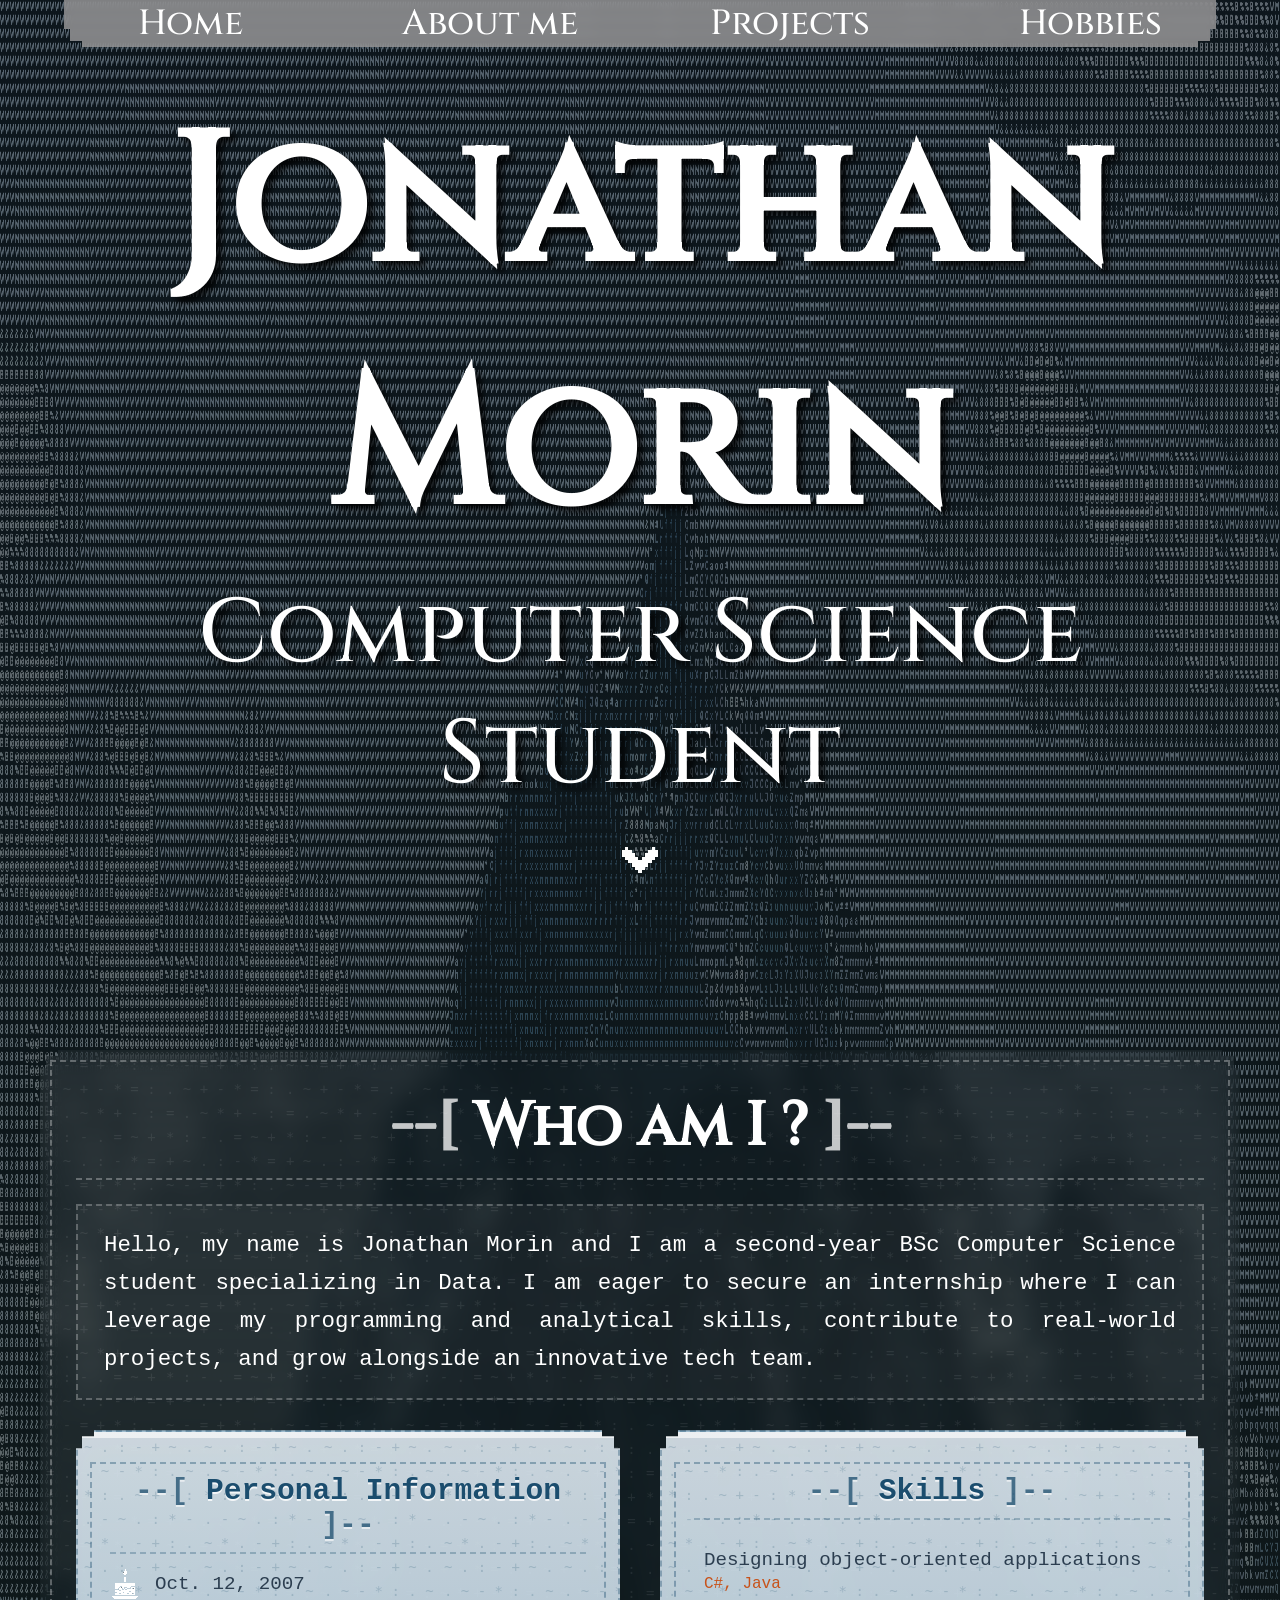
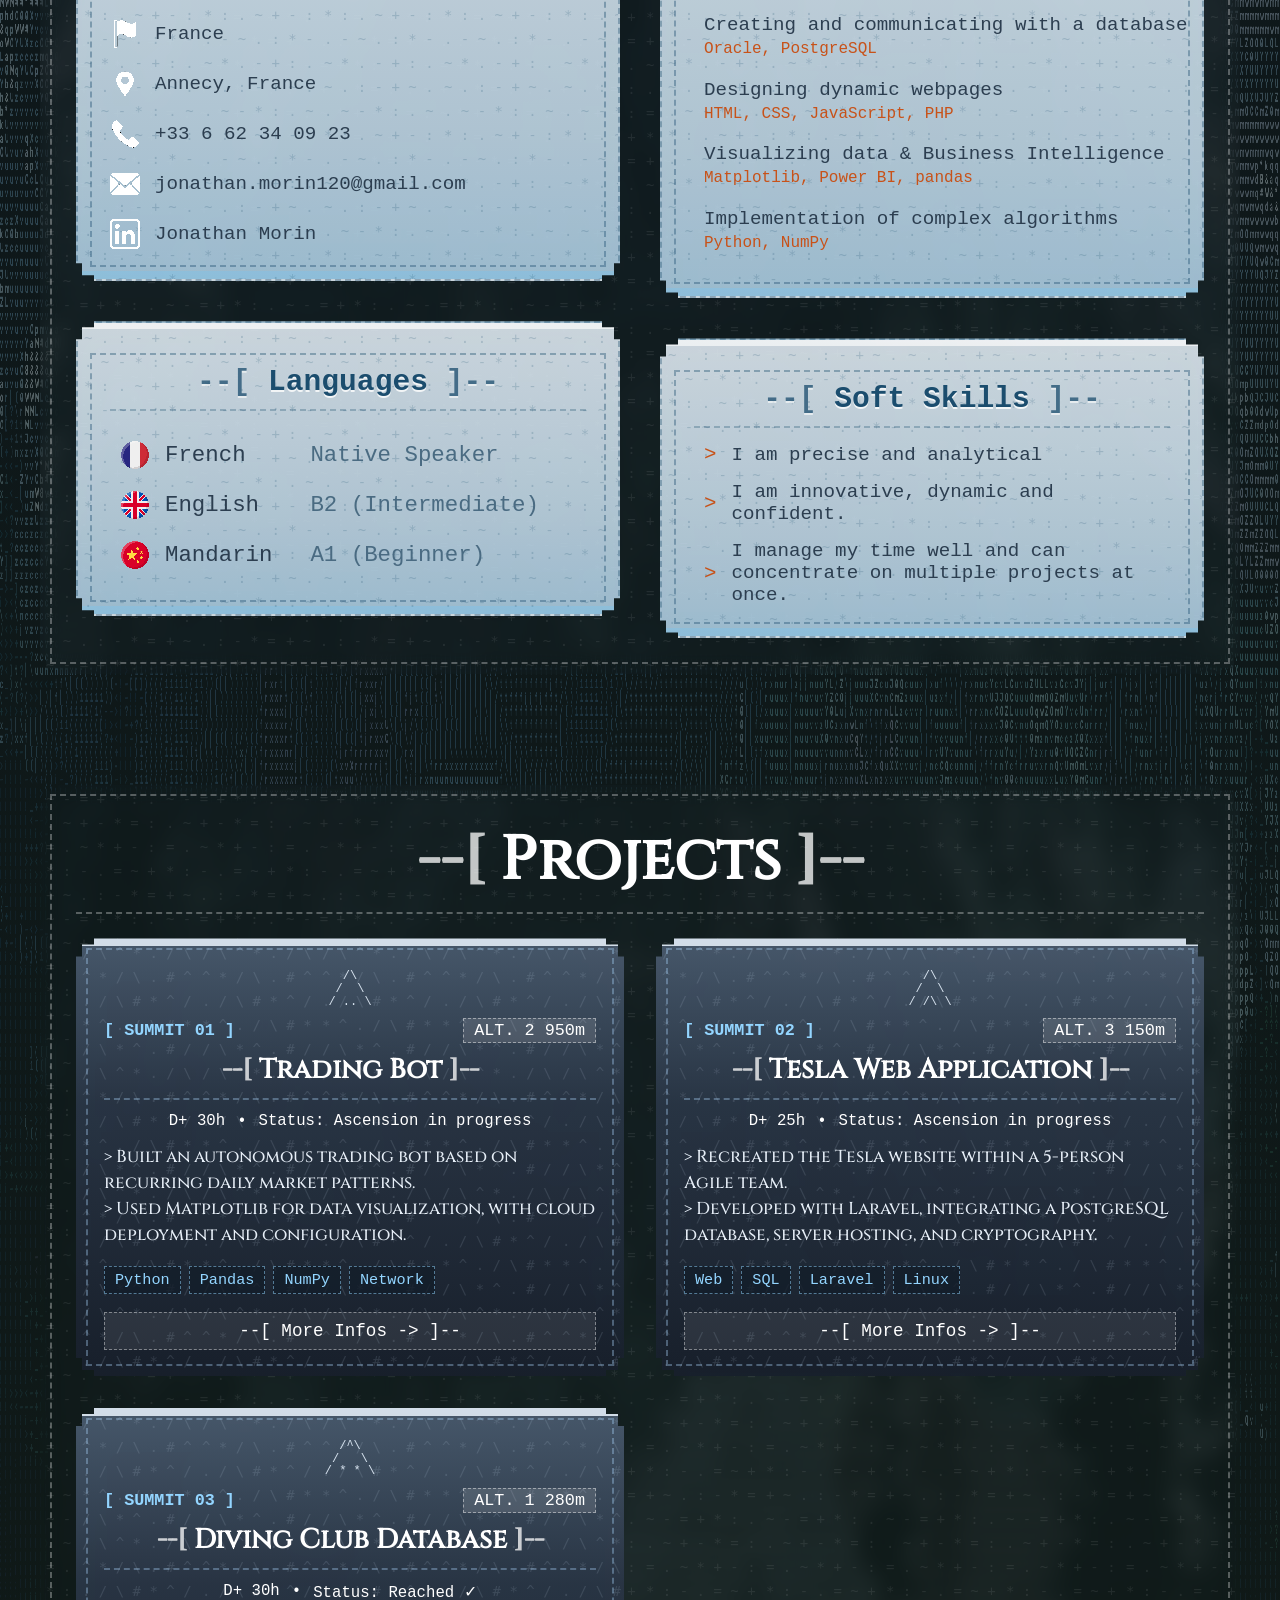
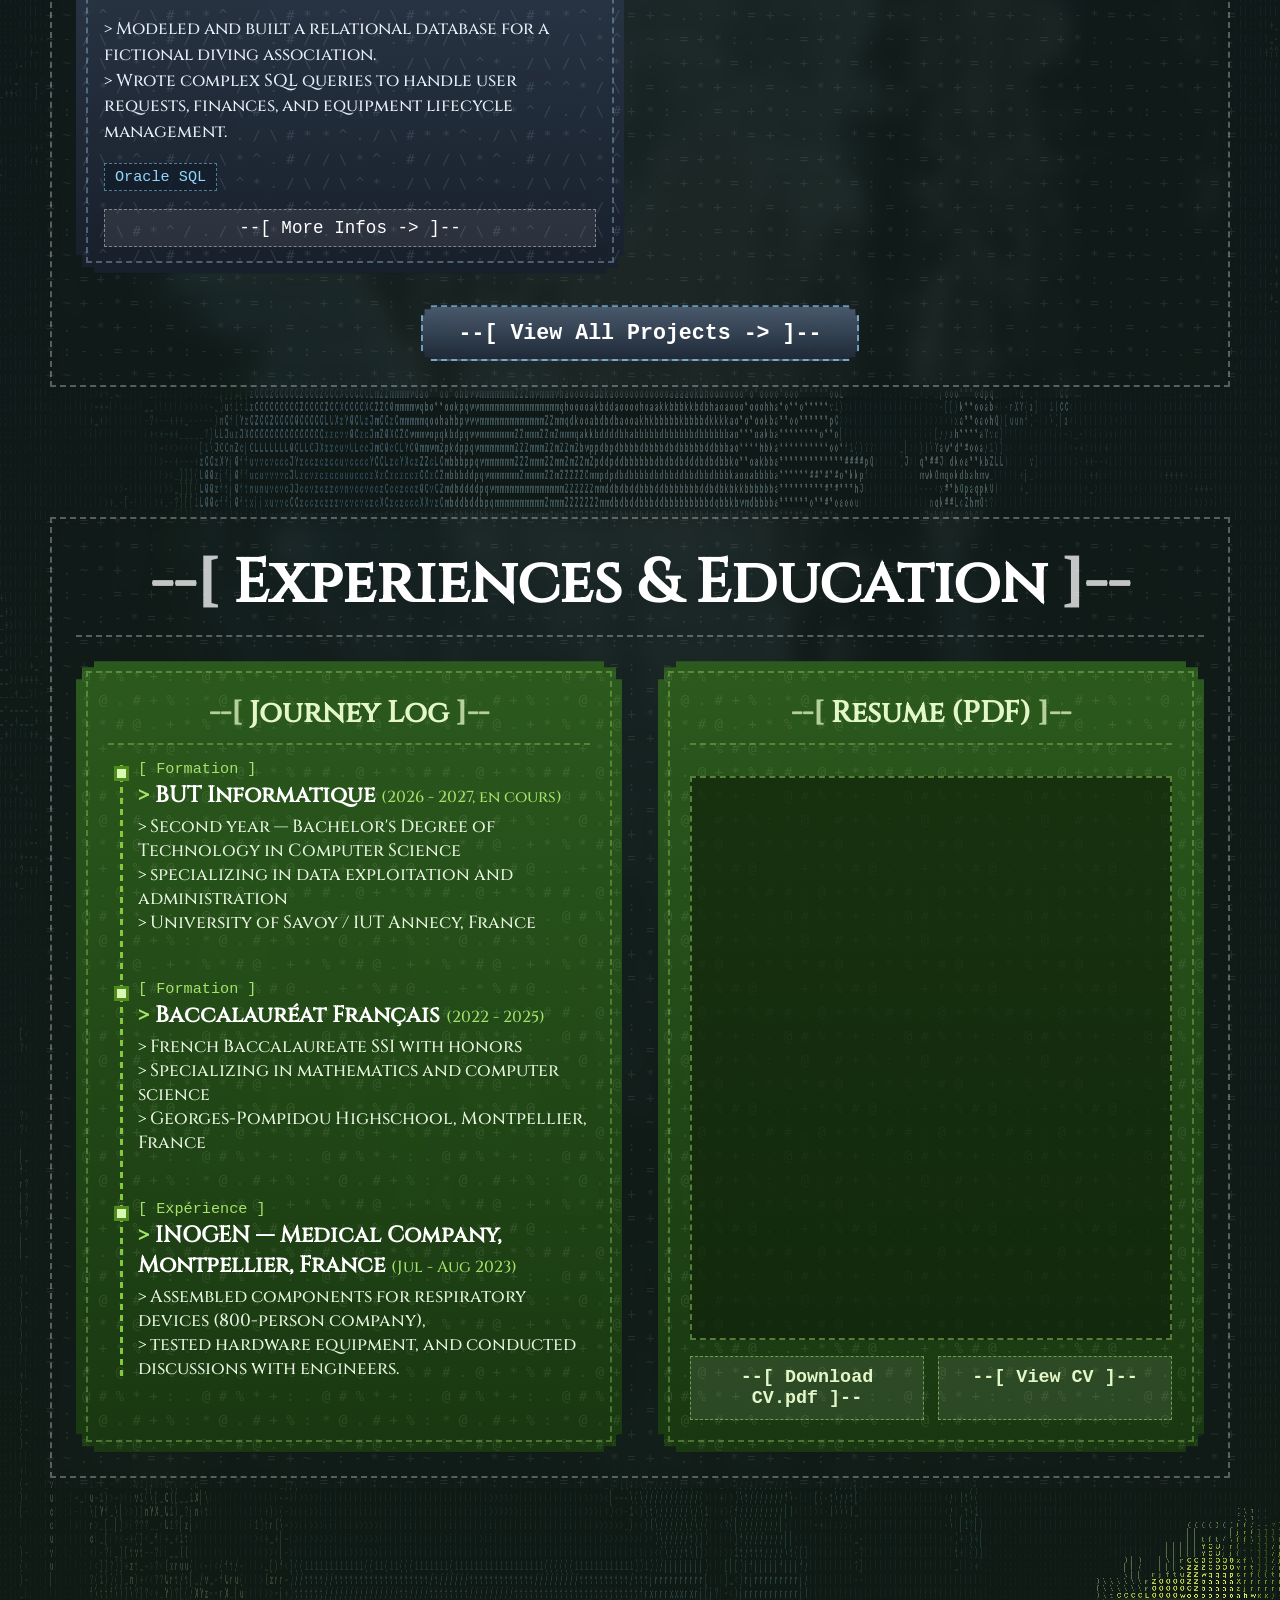
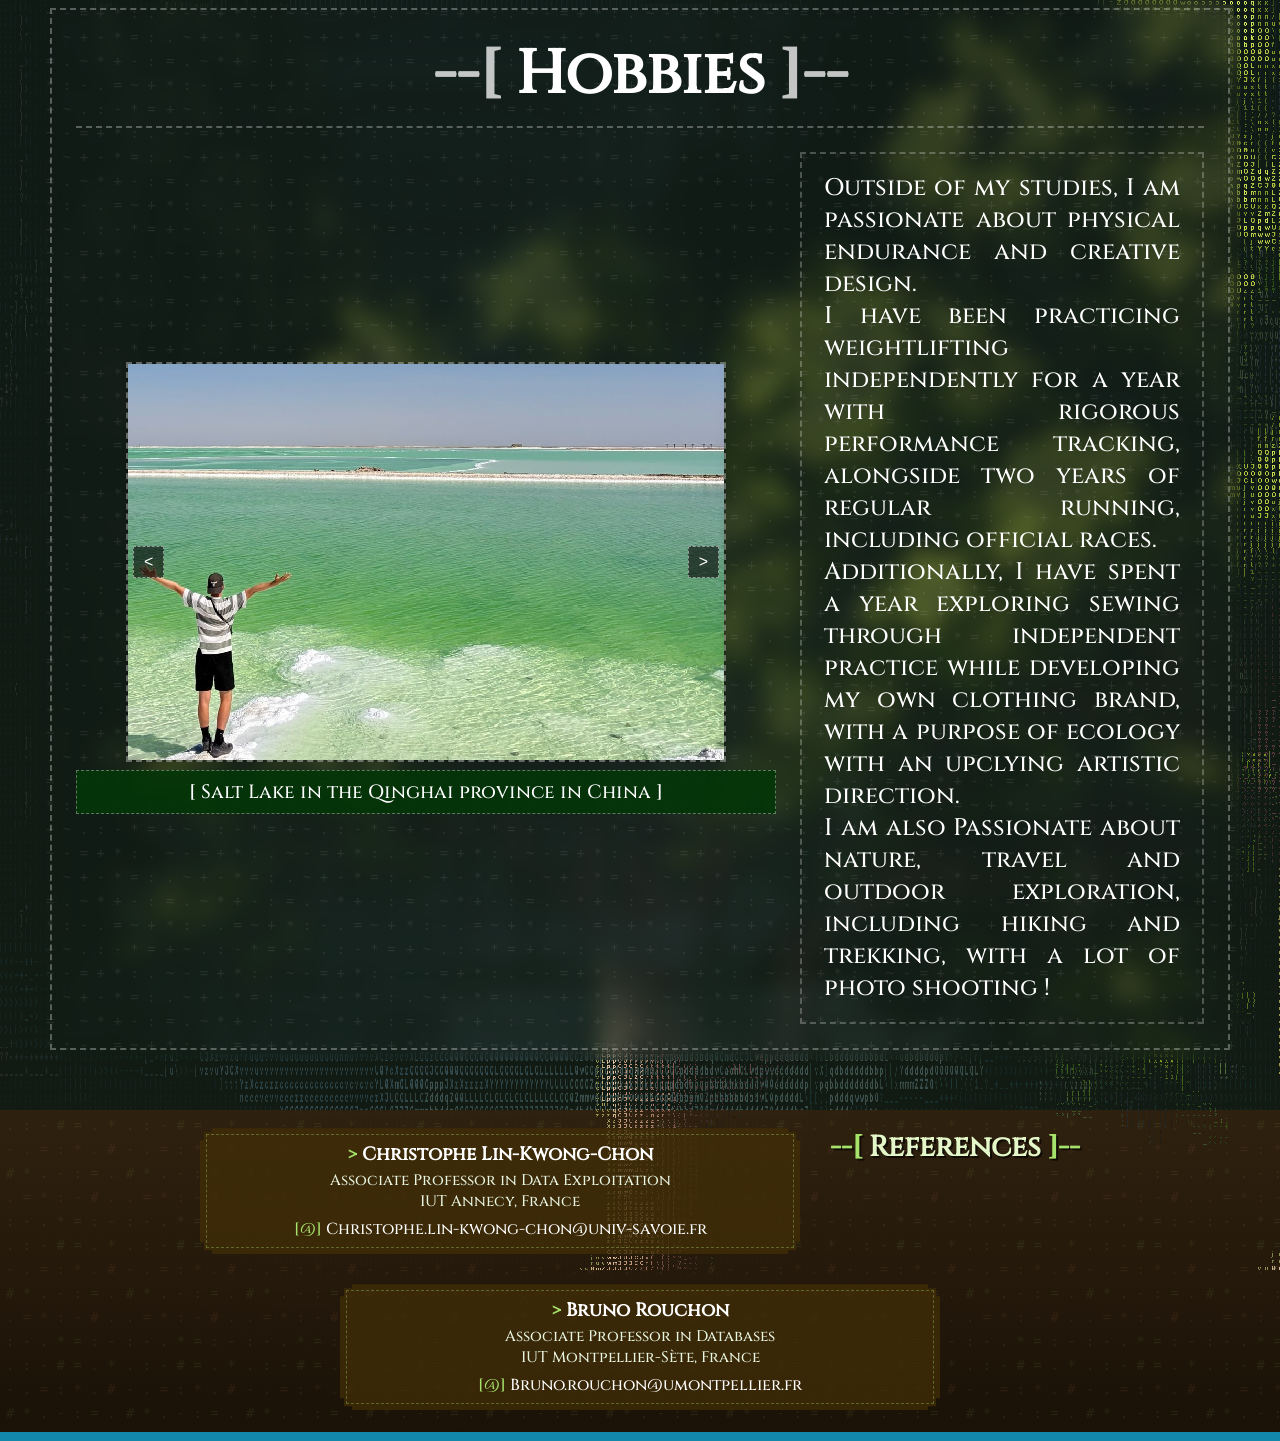
==== commit 1103fba9: "bomboclat" ====
--- a/index.html
+++ b/index.html
@@ -148,7 +148,7 @@
                                         <tr>
                                             <td class="skill-info-cell">
                                                 <span class="skill-category-title">Creating and communicating with a database</span>
-                                                <span class="skill-sub">Oracle, PostgreSQL, pandas</span>
+                                                <span class="skill-sub">Oracle, PostgreSQL</span>
                                             </td>
                                             <td class="skill-bar-cell">
                                                 <div class="skill-bar">
@@ -172,7 +172,7 @@
                                         <tr>
                                             <td class="skill-info-cell">
                                                 <span class="skill-category-title">Visualizing data & Business Intelligence</span>
-                                                <span class="skill-sub">Matplotlib, Power BI</span>
+                                                <span class="skill-sub">Matplotlib, Power BI, pandas</span>
                                             </td>
                                             <td class="skill-bar-cell">
                                                 <div class="skill-bar">
@@ -233,80 +233,7 @@
                 <div class="hobbies-standalone">
                     <h2 id="projects">Projects</h2>
                     
-                    <div class="summits-grid">
-                        <!-- SOMMET 1 -->
-                        <article class="skills-section mountain-card summit-card">
-                            <div class="summit-ascii-peak" aria-hidden="true">   /\   <br>  /  \  <br> / /\ \ </div>
-                            <div class="summit-meta">
-                                <span class="summit-tag">[ SUMMIT 01 ]</span>
-                                <span class="summit-alt">ALT. 2 150m</span>
-                            </div>
-                            <h2>the "ORB" </h2> 
-                            <div class="summit-stats">
-                                <span>•</span>
-                                <span>Status: ascension in progress</span>
-                            </div>
-                            <p class="summit-desc">
-                               Created a real-time trading algorithm integrated with technical indicator-based filtering.<br>
-                                Visualisation de statistiques sur matplotlib, optimisation des valeurs et hebergement sur serveur
-                            </p>
-                            <div class="summit-gear">
-                                <span class="gear-badge">Numpy</span>
-                                <span class="gear-badge">Panda</span>
-                                <span class="gear-badge">Python</span>
-                            </div>
-                            <a href="#" class="summit-link">--[ Inspect Summit -> ]--</a>
-                        </article>
-
-                        <!-- SOMMET 2 -->
-                        <article class="skills-section mountain-card summit-card">
-                            <div class="summit-ascii-peak" aria-hidden="true">    /\    <br>   /  \   <br>  / ** \  </div>
-                            <div class="summit-meta">
-                                <span class="summit-tag">[ SUMMIT 02 ]</span>
-                                <span class="summit-alt">ALT. 3 420m</span>
-                            </div>
-                            <h2>Charity's Database</h2>
-                            <div class="summit-stats">
-                                <span>•</span>
-                                <span>Status: Reached ✓</span>
-                            </div>
-                            <p class="summit-desc">
-                                > Data processing pipeline cleaning 500k+ GPS & gym performance logs to predict fatigue and progression curves.<br>
-                                > Interactive KPI dashboards built for weekly training insights.
-                            </p>
-                            <div class="summit-gear">
-                                <span class="gear-badge">Python</span>
-                                <span class="gear-badge">Pandas</span>
-                                <span class="gear-badge">NumPy</span>
-                                <span class="gear-badge">Power BI</span>
-                            </div>
-                            <a href="#" class="summit-link">--[ Inspect Summit -> ]--</a>
-                        </article>
-
-                       <!-- SOMMET 3 -->
-                        <article class="skills-section mountain-card summit-card">
-                            <div class="summit-ascii-peak" aria-hidden="true">   /\/\   <br>  /    \  <br> /_ ** _\ </div>
-                            <div class="summit-meta">
-                                <span class="summit-tag">[ SUMMIT 03 ]</span>
-                                <span class="summit-alt">ALT. 4 808m</span>
-                            </div>
-                            <h2>Website conception</h2>
-                            <div class="summit-stats">
-                                <span>•</span>
-                                <span>Status: Base Camp ⚑</span>
-                            </div>
-                            <p class="summit-desc">
-                                > Full-stack showcase and inventory manager for custom upcycled garments.<br>
-                                > Features textile traceability, dynamic filtering, and retro pixel-art UI.
-                            </p>
-                            <div class="summit-gear">
-                                <span class="gear-badge">HTML/CSS</span>
-                                <span class="gear-badge">JavaScript</span>
-                                <span class="gear-badge">PHP</span>
-                                <span class="gear-badge">SQL</span>
-                            </div>
-                            <a href="#" class="summit-link">--[ Inspect Summit -> ]--</a>
-                        </article>
+                    <div class="summits-grid" id="home-summits-grid">
                     </div>
 
                     <!-- BOUTON VIEW ALL -->
@@ -318,14 +245,14 @@
             </div>
         </div>
 
-        <!-- SECTION 3 : EXPERIENCES & EDUCATION -->
+        <!-- SECTION 3 : EXPERIENCES & EDUCATION + CV PDF -->
         <div class="full-width-container">
-            <div class="cases project-cases timelines-section" style="flex-direction: column; align-items: center;">
+            <div class="cases project-cases" style="flex-direction: column; align-items: center;">
                 <div class="hobbies-standalone">
                     <h2>Experiences & Education</h2>
-                    <div class="cases project-cases">
-                        
-                        <!-- Parcours fusionné : expériences et formation, par ordre chronologique -->
+                    
+                    <div class="exp-cv-grid">
+                        <!-- COLONNE GAUCHE : Parcours fusionné -->
                         <section class="skills-section tree-card timeline-section">
                             <h2>Journey Log</h2>
                             <div class="skills-container experience-container timeline-container">
@@ -361,7 +288,19 @@
                             </div>
                         </section>
 
-                    </div>
+                        <!-- COLONNE DROITE : Aperçu du CV PDF -->
+                        <section class="skills-section tree-card cv-preview-section">
+                            <h2>Resume (PDF)</h2>
+                            <div class="cv-embed-wrapper">
+                                <iframe src="CV.pdf#view=FitH" title="CV Jonathan Morin" class="cv-iframe"></iframe>
+                            </div>
+                            <div class="cv-actions">
+                                <a href="CV.pdf" download="CV_Jonathan_Morin.pdf" class="cv-download-btn">--[ Download CV.pdf ]--</a>
+                                <a href="CV.pdf" target="_blank" rel="noopener noreferrer" class="cv-download-btn">--[ View CV ]--</a>
+                            </div>
+                        </section>
+                    </div>
+
                 </div>
             </div>
         </div>
--- a/style.css
+++ b/style.css
@@ -1,8 +1,18 @@
+/* =========================================================
+   1. POLICES & STYLES DE BASE
+   ========================================================= */
 @font-face {
-  font-family: 'medium';
-  src: url('font/medium.ttf') format('woff');
-  font-weight: normal;
-  font-style: normal;
+    font-family: 'medium';
+    src: url('font/medium.ttf') format('woff');
+    font-weight: normal;
+    font-style: normal;
+}
+
+* {
+    margin: 0;
+    padding: 0;
+    box-sizing: border-box;
+    color: rgb(255, 255, 255);
 }
 
 html {
@@ -14,7 +24,6 @@
     font-family: 'medium', sans-serif;
     min-height: 100vh;
     margin: 0;
-    /* Voile plus doux et légèrement teinté pour réduire le contraste avec les cartes */
     background-image: linear-gradient(rgba(12, 26, 36, 0.65), rgba(18, 32, 20, 0.72)), url("img/photos/mountain_ascii.png");
     background-size: 100% 100%;
     background-position: center top;
@@ -22,14 +31,6 @@
     image-rendering: pixelated;
 }
 
-* {
-    margin: 0;
-    padding: 0;
-    box-sizing: border-box;
-    color: rgb(255, 255, 255);
-}
-
-/* Positionnement précis des titres lors du clic dans le header */
 #home {
     scroll-margin-top: 0;
 }
@@ -40,23 +41,39 @@
     scroll-margin-top: 5vh;
 }
 
+.icon_information {
+    width: 30px;
+    height: auto;
+}
+
+.external-link {
+    text-decoration: none;
+}
+
+.copy-link {
+    cursor: pointer;
+}
+
+/* =========================================================
+   2. HEADER & HERO SECTION
+   ========================================================= */
 nav {
     width: 80%;
     max-width: 1200px;
 }
 
 nav ul {
-    display: flex;            
-    justify-content: center;  
+    display: flex;
+    justify-content: center;
     align-items: center;
-    list-style-type: none;    
+    list-style-type: none;
     width: 100%;
 }
 
 nav ul li {
-    flex: 1;                  
-    text-align: center;       
-    min-height: 1.5em;      
+    flex: 1;
+    text-align: center;
+    min-height: 1.5em;
 }
 
 nav ul li a {
@@ -65,7 +82,7 @@
     font-size: 1.2rem;
     color: rgb(255, 255, 255);
     transition: color 0.3s ease, font-size 0.3s ease;
-    display: inline-block;    
+    display: inline-block;
 }
 
 .hero-image {
@@ -79,23 +96,23 @@
 
 .hero-image header {
     position: fixed;
-    top: 0; 
+    top: 0;
     left: 50%;
-    transform: translateX(-50%); 
-    width: 90%; 
-    max-width: 1200px; 
-    padding: 0 0;
-    background: rgba(172, 169, 169, 0.7); 
+    transform: translateX(-50%);
+    width: 90%;
+    max-width: 1200px;
+    padding: 0;
+    background: rgba(172, 169, 169, 0.7);
     backdrop-filter: blur(5px);
     z-index: 10;
-    display: flex;          
-    justify-content: center;   
+    display: flex;
+    justify-content: center;
     clip-path: polygon(
-        0px 0px, 100% 0px, 
-        100% calc(100% - 18px), calc(100% - 6px) calc(100% - 18px), 
-        calc(100% - 6px) calc(100% - 6px), calc(100% - 18px) calc(100% - 6px), 
-        calc(100% - 18px) 100%, 18px 100%, 
-        18px calc(100% - 6px), 6px calc(100% - 6px), 
+        0px 0px, 100% 0px,
+        100% calc(100% - 18px), calc(100% - 6px) calc(100% - 18px),
+        calc(100% - 6px) calc(100% - 6px), calc(100% - 18px) calc(100% - 6px),
+        calc(100% - 18px) 100%, 18px 100%,
+        18px calc(100% - 6px), 6px calc(100% - 6px),
         6px calc(100% - 18px), 0px calc(100% - 18px)
     );
 }
@@ -110,7 +127,7 @@
 }
 
 .hero-image header nav ul li a:hover {
-    color: #CC4200; 
+    color: #CC4200;
     font-size: 35px;
 }
 
@@ -137,30 +154,32 @@
 h1 {
     min-height: 2em;
     color: white;
-    opacity: 1; 
+    opacity: 1;
 }
 
 .hero-text h1 {
-    min-height: auto; 
+    min-height: auto;
     margin-bottom: 0;
 }
 
 #arrow {
     position: absolute;
-    bottom: 20px;          
-    left: 50%;             
-    transform: translateX(-50%); 
-    width: 40px;           
-    height: auto;          
-    z-index: 10;           
-}
-
-/* Structure principale */
+    bottom: 20px;
+    left: 50%;
+    transform: translateX(-50%);
+    width: 40px;
+    height: auto;
+    z-index: 10;
+}
+
+/* =========================================================
+   3. STRUCTURE GLOBALE & CONTENEURS PRINCIPAUX
+   ========================================================= */
 main {
     display: flex;
     flex-direction: column;
-    align-items: center;  
-    justify-content: flex-start; 
+    align-items: center;
+    justify-content: flex-start;
     width: 100%;
     padding: 40px 0 10px 0;
     position: relative;
@@ -170,23 +189,23 @@
 
 .about-bg {
     position: absolute;
-    top: -300px; 
+    top: -300px;
     left: 0;
     width: 100%;
-    height: calc(100% + 400px); 
+    height: calc(100% + 400px);
     background-position: center;
     background-repeat: no-repeat;
     background-size: cover;
     opacity: 0;
-    z-index: 1;   
+    z-index: 1;
 }
 
 .titres {
     text-align: center;
-    position: relative;   
-    margin-bottom: 10px;  
+    position: relative;
+    margin-bottom: 10px;
     font-size: 3.8rem;
-    z-index: 2; 
+    z-index: 2;
     color: white;
 }
 
@@ -194,19 +213,124 @@
     min-height: auto;
 }
 
+.full-width-container {
+    width: 100%;
+    max-width: 1700px;
+    margin-top: 60px;
+    padding: 0 20px;
+    z-index: 2;
+    align-items: center;
+}
+
 .cases {
-    display: flex;            
-    justify-content: center;  
-    align-items: stretch;  
-    gap: 40px;                
-    flex-wrap: wrap;          
-    width: 100%;
-    max-width: 1700px;        
-    padding: 0 20px;          
-    z-index: 2; 
-}
-
-/* --- FACTORISATION DES SECTIONS (SKILLS, LANGUAGES, SOFT SKILLS) --- */
+    display: flex;
+    justify-content: center;
+    align-items: stretch;
+    gap: 40px;
+    flex-wrap: wrap;
+    width: 100%;
+    max-width: 1700px;
+    padding: 0 20px;
+    z-index: 2;
+}
+
+.project-cases {
+    margin-top: 20px;
+    align-items: center;
+}
+
+.column-group {
+    display: flex;
+    flex-direction: column;
+    gap: 40px;
+    flex: 1 1 calc(50% - 20px);
+    min-width: 380px;
+    max-width: 820px;
+    z-index: 2;
+}
+
+.sub-section {
+    width: 100%;
+    margin: 0;
+}
+
+.full-width-section {
+    flex: 1 1 100%;
+    max-width: 100%;
+}
+
+/* Grands cadres de sections (Who am I, Projects, Experiences, Hobbies) */
+.hobbies-standalone {
+    width: 100%;
+    padding: 36px;
+    margin-top: 30px;
+    position: relative;
+    overflow: hidden;
+    backdrop-filter: blur(10px);
+    clip-path: polygon(
+        0px 18px, 6px 18px, 6px 6px, 18px 6px, 18px 0px,
+        calc(100% - 18px) 0px, calc(100% - 18px) 6px, calc(100% - 6px) 6px, calc(100% - 6px) 18px,
+        100% 18px, 100% calc(100% - 18px), calc(100% - 6px) calc(100% - 18px),
+        calc(100% - 6px) calc(100% - 6px), calc(100% - 18px) calc(100% - 6px),
+        calc(100% - 18px) 100%, 18px 100%, 18px calc(100% - 6px),
+        6px calc(100% - 6px), 6px calc(100% - 18px), 0px calc(100% - 18px)
+    );
+}
+
+.hobbies-standalone::before {
+    content: "";
+    position: absolute;
+    inset: 0;
+    background-image: url("data:image/svg+xml,%3Csvg xmlns='http://www.w3.org/2000/svg' width='120' height='120'%3E%3Ctext x='6' y='20' font-family='monospace' font-size='14' fill='%23ffffff'%3E~ - %3D %2B * %3A . ~%3C/text%3E%3Ctext x='6' y='44' font-family='monospace' font-size='14' fill='%23ffffff'%3E. ~ %2B - * %3D %3A .%3C/text%3E%3Ctext x='6' y='68' font-family='monospace' font-size='14' fill='%23ffffff'%3E%3D . ~ * %2B - %3A ~%3C/text%3E%3Ctext x='6' y='92' font-family='monospace' font-size='14' fill='%23ffffff'%3E* %3A - . %3D ~ %2B .%3C/text%3E%3Ctext x='6' y='116' font-family='monospace' font-size='14' fill='%23ffffff'%3E%2B ~ . %3A - * %3D %3A%3C/text%3E%3C/svg%3E");
+    background-size: 120px 120px;
+    background-repeat: repeat;
+    opacity: 0.08;
+    z-index: 1;
+    pointer-events: none;
+}
+
+.hobbies-standalone::after {
+    content: "";
+    position: absolute;
+    inset: 10px;
+    border: 2px dashed rgba(255, 255, 255, 0.3);
+    z-index: 1;
+    pointer-events: none;
+}
+
+.hobbies-standalone > * {
+    position: relative;
+    z-index: 2;
+}
+
+.hobbies-standalone > h2 {
+    text-align: center;
+    font-size: 3.8rem;
+    color: white;
+    margin-bottom: 24px;
+    border-bottom: 2px dashed rgba(255, 255, 255, 0.3);
+    padding-bottom: 10px;
+}
+
+.hobbies-standalone .cases {
+    padding: 0;
+    width: 100%;
+}
+
+/* =========================================================
+   4. BASE COMMUNE DES CARTES ASCII
+   ========================================================= */
+.skills-section,
+.languages-section {
+    min-height: 250px;
+    padding: 32px;
+}
+
+.soft-skills-section {
+    min-height: 200px;
+    padding: 32px;
+}
+
 .skills-section,
 .languages-section,
 .soft-skills-section {
@@ -216,17 +340,16 @@
     color: rgb(197, 197, 197);
     backdrop-filter: blur(5px);
     clip-path: polygon(
-        0px 18px, 6px 18px, 6px 6px, 18px 6px, 18px 0px, 
-        calc(100% - 18px) 0px, calc(100% - 18px) 6px, calc(100% - 6px) 6px, calc(100% - 6px) 18px, 
-        100% 18px, 100% calc(100% - 18px), calc(100% - 6px) calc(100% - 18px), 
-        calc(100% - 6px) calc(100% - 6px), calc(100% - 18px) calc(100% - 6px), 
-        calc(100% - 18px) 100%, 18px 100%, 18px calc(100% - 6px), 
+        0px 18px, 6px 18px, 6px 6px, 18px 6px, 18px 0px,
+        calc(100% - 18px) 0px, calc(100% - 18px) 6px, calc(100% - 6px) 6px, calc(100% - 6px) 18px,
+        100% 18px, 100% calc(100% - 18px), calc(100% - 6px) calc(100% - 18px),
+        calc(100% - 6px) calc(100% - 6px), calc(100% - 18px) calc(100% - 6px),
+        calc(100% - 18px) 100%, 18px 100%, 18px calc(100% - 6px),
         6px calc(100% - 6px), 6px calc(100% - 18px), 0px calc(100% - 18px)
     );
-    transition: transform 0.3s ease-in-out; 
-}
-
-/* Trame de caractères ASCII en filigrane */
+    transition: transform 0.3s ease-in-out;
+}
+
 .skills-section::before,
 .languages-section::before,
 .soft-skills-section::before {
@@ -241,7 +364,6 @@
     pointer-events: none;
 }
 
-/* Cadre intérieur pointillé façon boîte ASCII */
 .skills-section::after,
 .languages-section::after,
 .soft-skills-section::after {
@@ -267,7 +389,15 @@
     transform: scale(1.03);
 }
 
-/* Balises ASCII autour des titres d'articles */
+.skills-section h2,
+.languages-section h2,
+.soft-skills-section h2 {
+    text-align: center;
+    margin-bottom: 10px;
+    font-size: 1.85rem;
+    color: white;
+}
+
 .skills-section h2::before,
 .languages-section h2::before,
 .soft-skills-section h2::before,
@@ -285,8 +415,24 @@
 }
 
 /* =========================================================
-   THÈME 1 : EFFET NUAGE (Section About Me) - Couleurs d'origine
+   5. SECTION ABOUT ME (BIO + THÈME NUAGE)
    ========================================================= */
+#me {
+    color: white;
+    max-width: 100%;
+    text-align: justify;
+    font-family: monospace;
+    font-size: 1.4rem;
+    line-height: 1.7;
+    margin: 0 auto 30px auto;
+    padding: 20px 26px;
+    z-index: 2;
+    position: relative;
+    opacity: 1;
+    border: 2px dashed rgba(255, 255, 255, 0.25);
+    background: rgba(255, 255, 255, 0.04);
+}
+
 @keyframes floatCloud {
     0%, 100% {
         transform: translateY(0px);
@@ -349,14 +495,105 @@
     color: #4a6b82 !important;
 }
 
+.skills-container {
+    display: flex;
+    flex-direction: column;
+    gap: 20px;
+}
+
+.skills-table,
+.languages-table {
+    width: 100%;
+    border-collapse: separate;
+    border-spacing: 0 8px;
+}
+
+.skills-table td,
+.languages-table td {
+    padding: 6px 10px;
+    vertical-align: middle;
+    color: white;
+}
+
+.languages-table td {
+    font-size: 1.4rem;
+}
+
+.skill-info-cell {
+    width: 75%;
+    display: flex;
+    flex-direction: column;
+    gap: 4px;
+}
+
+.skill-category-title {
+    font-size: 1.2rem;
+    color: white;
+    line-height: 1.2;
+    white-space: nowrap;
+}
+
+.skill-sub {
+    font-size: 1rem;
+    color: #e98f66;
+    line-height: 1.1;
+    white-space: nowrap;
+}
+
+.skill-bar-cell {
+    width: 25%;
+}
+
+.skill-item {
+    display: flex;
+    align-items: center;
+    justify-content: flex-start;
+    gap: 15px;
+}
+
+.skill-name {
+    width: auto;
+    font-size: 1.2rem;
+    color: white;
+}
+
+.skill-bar {
+    width: 100%;
+    height: 16px;
+    background: rgba(0, 0, 0, 0.1);
+    border-radius: 0;
+    overflow: hidden;
+    border: 1px solid rgba(0, 0, 0, 0.2);
+    position: relative;
+}
+
 .cloud-card .skill-bar {
     background: rgba(27, 77, 110, 0.15);
     border: 1px solid rgba(27, 77, 110, 0.35);
     border-radius: 0;
 }
 
-.cloud-card .skill-level {
+.skill-level {
+    height: 100%;
+    position: absolute;
+    top: 0;
+    left: 0;
     border-radius: 0;
+    transition: width 0.3s ease-in-out;
+}
+
+.skill-level:not(.skill-level-under) {
+    background-color: #ffffff;
+    z-index: 2;
+}
+
+.skill-bar:hover .skill-level:not(.skill-level-under) {
+    width: 100% !important;
+}
+
+.skill-level-under {
+    background-color: #CC4200;
+    z-index: 1;
 }
 
 .cloud-card .skill-level:not(.skill-level-under) {
@@ -379,6 +616,21 @@
     );
 }
 
+.language-info-cell {
+    width: 40%;
+}
+
+.languages-table .language-item {
+    display: flex;
+    align-items: center;
+    gap: 15px;
+}
+
+.language-level-cell {
+    width: 60%;
+    color: #333333;
+}
+
 .soft-skills-section .skill-item::before {
     content: ">";
     color: #c85219;
@@ -386,7 +638,7 @@
 }
 
 /* =========================================================
-   THÈME 2 : EFFET MONTAGNE / ROCHE & NEIGE (Projects)
+   6. SECTION PROJECTS (THÈME MONTAGNE / ROCHE & NEIGE)
    ========================================================= */
 .summits-grid {
     display: grid;
@@ -403,7 +655,7 @@
         rgba(42, 54, 70, 0.95) 38%,
         rgba(24, 32, 44, 0.97) 100%
     );
-    box-shadow: inset 0 8px 0 rgba(235, 245, 255, 0.85); /* Liseré neige au sommet */
+    box-shadow: inset 0 8px 0 rgba(235, 245, 255, 0.85);
     filter: drop-shadow(0 12px 20px rgba(8, 16, 28, 0.45));
     display: flex;
     flex-direction: column;
@@ -411,7 +663,6 @@
     padding: 32px 28px 26px 28px;
 }
 
-/* Trame ASCII roche / sommet (/ \ ^ *) */
 .mountain-card::before {
     background-image: url("data:image/svg+xml,%3Csvg xmlns='http://www.w3.org/2000/svg' width='120' height='120'%3E%3Ctext x='6' y='20' font-family='monospace' font-size='14' fill='%23d8ecff'%3E/ %5C ^ * . / %5C ^%3C/text%3E%3Ctext x='6' y='44' font-family='monospace' font-size='14' fill='%23d8ecff'%3E^ * / %5C . %23 ^ *%3C/text%3E%3Ctext x='6' y='68' font-family='monospace' font-size='14' fill='%23d8ecff'%3E. / %5C %23 * ^ / %5C%3C/text%3E%3Ctext x='6' y='92' font-family='monospace' font-size='14' fill='%23d8ecff'%3E* ^ . / %5C %23 * ^%3C/text%3E%3Ctext x='6' y='116' font-family='monospace' font-size='14' fill='%23d8ecff'%3E/ %5C * ^ . %23 / %5C%3C/text%3E%3C/svg%3E");
     opacity: 0.12;
@@ -423,12 +674,12 @@
 
 .summit-ascii-peak {
     font-family: monospace;
-    font-size: 0.9rem;
-    line-height: 1.1;
+    font-size: 0.75rem;
+    line-height: 1.05;
     text-align: center;
     color: #e8f4ff;
-    opacity: 0.85;
-    margin-bottom: 8px;
+    opacity: 0.9;
+    margin-bottom: 10px;
     white-space: pre;
 }
 
@@ -514,7 +765,6 @@
     border-color: #93d5ff;
 }
 
-/* Bouton View All sous la grille des projets */
 .view-all-container {
     display: flex;
     justify-content: center;
@@ -551,8 +801,16 @@
 }
 
 /* =========================================================
-   THÈME 3 : EFFET VERT ARBRE / FEUILLAGE (Experiences & Education)
+   7. SECTION EXPERIENCES & EDUCATION + CV PDF (40% / 60%)
    ========================================================= */
+.exp-cv-grid {
+    display: grid;
+    grid-template-columns: 5fr 5fr; /* 40% Timeline / 60% CV */
+    gap: 36px;
+    width: 100%;
+    align-items: stretch;
+}
+
 .tree-card {
     background: linear-gradient(180deg, rgba(46, 94, 30, 0.94) 0%, rgba(26, 58, 18, 0.96) 100%);
     filter: drop-shadow(0 10px 18px rgba(10, 30, 8, 0.4));
@@ -574,27 +832,30 @@
     margin-bottom: 15px;
 }
 
-.tree-card .experience-title,
-.tree-card .education-title {
-    color: #ffffff !important;
-}
-
-.tree-card .experience-title::before,
-.tree-card .education-title::before {
-    content: "> ";
-    color: #a6e36b;
-}
-
-.tree-card .experience-date,
-.tree-card .education-date {
-    color: #a6e36b !important;
-}
-
-.tree-card .experience-desc {
-    color: #e8f5e1 !important;
-}
-
-.tree-card .timeline-container::before {
+/* Colonne Timeline (40%) */
+.exp-cv-grid .timeline-section {
+    width: 100%;
+    max-width: 100%;
+    margin: 0;
+}
+
+.experience-container {
+    gap: 25px;
+}
+
+.timeline-container {
+    position: relative;
+    padding-left: 25px;
+    margin-left: 5px;
+}
+
+.timeline-container::before {
+    content: '';
+    position: absolute;
+    left: 7px;
+    top: 5px;
+    bottom: 5px;
+    width: 3px;
     background: repeating-linear-gradient(
         180deg,
         #82c93c 0px,
@@ -604,50 +865,25 @@
     );
 }
 
-.tree-card .timeline-dot {
+.timeline-item {
+    position: relative;
+    margin-bottom: 20px;
+}
+
+.timeline-item:last-child {
+    margin-bottom: 0;
+}
+
+.timeline-dot {
+    position: absolute;
+    left: -24px;
+    top: 6px;
+    width: 15px;
+    height: 15px;
+    border-radius: 0;
     background-color: #d7f7b2;
-    border-color: #4f8c1d;
-    border-radius: 0;
-}
-
-/* --- CLASSES UTILITAIRES REFACTORISÉES --- */
-.column-group {
-    display: flex;
-    flex-direction: column;
-    gap: 40px;
-    flex: 1 1 calc(50% - 20px);
-    min-width: 380px;
-    max-width: 820px;
-    z-index: 2;
-}
-
-.sub-section {
-    width: 100%;
-    margin: 0;
-}
-
-.full-width-container {
-    width: 100%;
-    max-width: 1700px;
-    margin-top: 60px;
-    padding: 0 20px;
-    z-index: 2;
-    align-items: center;
-}
-
-.project-cases {
-    margin-top: 20px;
-    align-items: center;
-}
-
-/* Parcours fusionné Experiences & Education */
-.timelines-section {
-    max-width: 1000px;
-    margin: 0 auto;
-    display: flex;
-    flex-direction: column;
-    justify-content: center;
-    align-items: center;
+    border: 3px solid #4f8c1d;
+    z-index: 3;
 }
 
 .timeline-type {
@@ -658,191 +894,9 @@
     margin-bottom: 2px;
 }
 
-.full-width-section {
-    flex: 1 1 100%;
-    max-width: 100%;
-}
-
-/* --- STYLES INTERNES SPÉCIFIQUES --- */
-.skills-section,
-.languages-section {
-    min-height: 250px;
-    padding: 32px;
-}
-
-.soft-skills-section {
-    padding: 32px;
-    min-height: 200px;
-}
-
-.skills-section h2,
-.languages-section h2,
-.soft-skills-section h2 {
-    text-align: center;
-    margin-bottom: 10px;      
-    font-size: 1.85rem;
-    color: white;
-}
-
-.skills-container {
-    display: flex;
-    flex-direction: column;
-    gap: 20px;                
-}
-
-.skills-table,
-.languages-table {
-    width: 100%;
-    border-collapse: separate;
-    border-spacing: 0 8px;    
-}
-
-.skills-table td,
-.languages-table td {
-    padding: 6px 10px;
-    vertical-align: middle;
-    color: white;
-}
-
-.languages-table td {
-    font-size: 1.4rem;
-}
-
-.skill-info-cell {
-    width: 75%;               
-    display: flex;
-    flex-direction: column;
-    gap: 4px;                 
-}
-
-.skill-category-title {
-    font-size: 1.2rem;       
-    color: white;
-    line-height: 1.2;
-    white-space: nowrap;      
-}
-
-.skill-sub {
-    font-size: 1rem;
-    color: #e98f66;
-    line-height: 1.1;
-    white-space: nowrap;      
-}
-
-.skill-bar-cell {
-    width: 25%;
-}
-
-.skill-item {
-    display: flex;
-    align-items: center;
-    justify-content: flex-start; 
-    gap: 15px;                   
-}
-
-.skill-name {
-    width: auto;                 
-    font-size: 1.2rem;
-    color: white;
-}
-
-.external-link {
-    text-decoration: none;
-}
-
-.skill-bar {
-    width: 100%;
-    height: 16px;             
-    background: rgba(0, 0, 0, 0.1); 
-    border-radius: 0;
-    overflow: hidden;
-    border: 1px solid rgba(0, 0, 0, 0.2);
-    position: relative; 
-}
-
-.skill-level {
-    height: 100%;
-    position: absolute;
-    top: 0;
-    left: 0;
-    border-radius: 0;
-    transition: width 0.3s ease-in-out;
-}
-
-.skill-level:not(.skill-level-under) {
-    background-color: #ffffff;
-    z-index: 2; 
-}
-
-.skill-bar:hover .skill-level:not(.skill-level-under) {
-    width: 100% !important;
-}
-
-.skill-level-under {
-    background-color: #CC4200; 
-    z-index: 1;
-}
-
-.language-info-cell {
-    width: 40%;               
-}
-
-.languages-table .language-item {
-    display: flex;
-    align-items: center;    
-    gap: 15px;              
-}
-
-.language-level-cell {
-    width: 60%;
-    color: #333333;
-}
-
-.experience-container {
-    gap: 25px;
-}
-
-/* --- VERTICAL TIMELINE STYLING --- */
-.timeline-container {
-    position: relative;
-    padding-left: 25px;
-    margin-left: 5px;
-}
-
-.timeline-container::before {
-    content: '';
-    position: absolute;
-    left: 7px;
-    top: 5px;
-    bottom: 5px;
-    width: 3px;
-    background-color: #CC4200;
-}
-
-.timeline-item {
-    position: relative;
-    margin-bottom: 20px;
-}
-
-.timeline-item:last-child {
-    margin-bottom: 0;
-}
-
-.timeline-dot {
-    position: absolute;
-    left: -24px;
-    top: 6px;
-    width: 15px;
-    height: 15px;
-    border-radius: 0;
-    background-color: #ffffff;
-    border: 3px solid #CC4200;
-    z-index: 3;
-}
-
 .experience-title,
 .education-title {
-    color: #ffffff;
+    color: #ffffff !important;
     font-size: 1.4rem;
 }
 
@@ -850,128 +904,80 @@
     font-size: 1.3rem;
 }
 
-.experience-date {
+.tree-card .experience-title::before,
+.tree-card .education-title::before {
+    content: "> ";
+    color: #a6e36b;
+}
+
+.experience-date,
+.education-date {
     font-size: 1rem;
-    color: #fff;
+    color: #a6e36b !important;
     font-weight: normal;
 }
 
 .experience-desc {
     font-size: 1.1rem;
     margin-top: 5px;
-}
-
-.hobbies-list {
-    list-style-type: disc;
-    padding-left: 20px;
+    color: #e8f5e1 !important;
+}
+
+/* Colonne CV PDF (60%) */
+.cv-preview-section {
     display: flex;
     flex-direction: column;
-    gap: 10px;
-    font-size: 1.1rem;
-}
-
-.hobbies-strong {
-    color: #e7be07;
-}
-
-.reference-mail {
-    font-size: 1rem;
-    margin-top: 3px;
-}
-
-.reference-mail a {
-    color: #ffffff;
-    text-decoration: underline;
-}
-
-/* --- ÉLÉMENTS GLOBAUX --- */
-.icon_information {
-    width: 30px;
-    height: auto;
-}
-
-#me {
-    color: white;
-    max-width: 100%;
-    text-align: justify;
+    justify-content: space-between;
+    gap: 16px;
+}
+
+.cv-embed-wrapper {
+    width: 100%;
+    flex-grow: 1;
+    min-height: 560px;
+    border: 2px dashed rgba(166, 227, 107, 0.45);
+    background: rgba(14, 32, 10, 0.65);
+    overflow: hidden;
+}
+
+.cv-iframe {
+    width: 100%;
+    height: 100%;
+    min-height: 560px;
+    border: none;
+    display: block;
+}
+
+.cv-actions {
+    display: flex;
+    gap: 14px;
+    width: 100%;
+}
+
+.cv-download-btn {
+    flex: 1;
+    display: block;
+    text-align: center;
+    text-decoration: none;
     font-family: monospace;
-    font-size: 1.4rem;
-    line-height: 1.7;
-    margin: 0 auto 30px auto;
-    padding: 20px 26px;
-    z-index: 2;
-    position: relative;
-    opacity: 1;
-    border: 2px dashed rgba(255, 255, 255, 0.25);
-    background: rgba(255, 255, 255, 0.04);
-}
-
-.copy-link {
-    cursor: pointer;
-}
-
-/* --- SYSTÈME DE CONTENEUR ENCADRÉ (WHO AM I, PROJECTS, EXPERIENCES, HOBBIES) --- */
-.hobbies-standalone {
-    width: 100%;
-    padding: 36px;
-    margin-top: 30px;
-    position: relative;
-    overflow: hidden;
-    backdrop-filter: blur(10px);
-    clip-path: polygon(
-        0px 18px, 6px 18px, 6px 6px, 18px 6px, 18px 0px, 
-        calc(100% - 18px) 0px, calc(100% - 18px) 6px, calc(100% - 6px) 6px, calc(100% - 6px) 18px, 
-        100% 18px, 100% calc(100% - 18px), calc(100% - 6px) calc(100% - 18px), 
-        calc(100% - 6px) calc(100% - 6px), calc(100% - 18px) calc(100% - 6px), 
-        calc(100% - 18px) 100%, 18px 100%, 18px calc(100% - 6px), 
-        6px calc(100% - 6px), 6px calc(100% - 18px), 0px calc(100% - 18px)
-    );
-}
-
-.hobbies-standalone::before {
-    content: "";
-    position: absolute;
-    inset: 0;
-    background-image: url("data:image/svg+xml,%3Csvg xmlns='http://www.w3.org/2000/svg' width='120' height='120'%3E%3Ctext x='6' y='20' font-family='monospace' font-size='14' fill='%23ffffff'%3E~ - %3D %2B * %3A . ~%3C/text%3E%3Ctext x='6' y='44' font-family='monospace' font-size='14' fill='%23ffffff'%3E. ~ %2B - * %3D %3A .%3C/text%3E%3Ctext x='6' y='68' font-family='monospace' font-size='14' fill='%23ffffff'%3E%3D . ~ * %2B - %3A ~%3C/text%3E%3Ctext x='6' y='92' font-family='monospace' font-size='14' fill='%23ffffff'%3E* %3A - . %3D ~ %2B .%3C/text%3E%3Ctext x='6' y='116' font-family='monospace' font-size='14' fill='%23ffffff'%3E%2B ~ . %3A - * %3D %3A%3C/text%3E%3C/svg%3E");
-    background-size: 120px 120px;
-    background-repeat: repeat;
-    opacity: 0.08;
-    z-index: 1;
-    pointer-events: none;
-}
-
-.hobbies-standalone::after {
-    content: "";
-    position: absolute;
-    inset: 10px;
-    border: 2px dashed rgba(255, 255, 255, 0.3);
-    z-index: 1;
-    pointer-events: none;
-}
-
-.hobbies-standalone > * {
-    position: relative;
-    z-index: 2;
-}
-
-.hobbies-standalone > h2 {
-    text-align: center;
-    font-size: 3.8rem;
-    color: white;
-    margin-bottom: 24px;
-    border-bottom: 2px dashed rgba(255, 255, 255, 0.3);
-    padding-bottom: 10px;
-}
-
-.hobbies-standalone .cases {
-    padding: 0;
-    width: 100%;
-}
-
-.hobbies-standalone .timeline-section {
-    max-width: 100%;
-}
-
+    font-size: 1.15rem;
+    font-weight: bold;
+    padding: 10px 14px;
+    background: rgba(255, 255, 255, 0.08);
+    border: 1px dashed rgba(166, 227, 107, 0.55);
+    color: #e4f7c8;
+    transition: background 0.2s ease, color 0.2s ease, border-color 0.2s ease;
+}
+
+.cv-download-btn:hover {
+    background: #a6e36b;
+    color: #142a0e;
+    border-color: #ffffff;
+}
+
+/* =========================================================
+   8. SECTION HOBBIES & CARROUSEL
+   ========================================================= */
 .hobbies-layout-container {
     display: flex;
     align-items: center;
@@ -985,6 +991,28 @@
     text-align: justify;
     padding: 18px 22px;
     border: 2px dashed rgba(255, 255, 255, 0.25);
+}
+
+.hobbies-list {
+    list-style-type: disc;
+    padding-left: 20px;
+    display: flex;
+    flex-direction: column;
+    gap: 10px;
+    font-size: 1.1rem;
+}
+
+.hobbies-strong {
+    color: #e7be07;
+}
+
+.carousel-wrapper {
+    display: flex;
+    flex-direction: column;
+    align-items: center;
+    gap: 8px;
+    width: 700px;
+    flex-shrink: 0;
 }
 
 .hobby-carousel {
@@ -1042,13 +1070,12 @@
     color: #333;
 }
 
-.carousel-wrapper {
-    display: flex;
-    flex-direction: column;
-    align-items: center;
-    gap: 8px;
-    width: 700px;
-    flex-shrink: 0;
+.prev-btn {
+    left: 5px;
+}
+
+.next-btn {
+    right: 5px;
 }
 
 .carousel-caption {
@@ -1070,15 +1097,9 @@
     content: " ]";
 }
 
-.prev-btn {
-    left: 5px;
-}
-
-.next-btn {
-    right: 5px;
-}
-
-/* --- FOOTER / REFERENCES --- */
+/* =========================================================
+   9. FOOTER & REFERENCES
+   ========================================================= */
 footer {
     width: 100%;
     margin: 40px auto 0 auto;
@@ -1095,7 +1116,6 @@
     overflow: hidden;
 }
 
-/* Trame ASCII façon sol / sous-bois */
 .footer-container::before {
     content: "";
     position: absolute;
@@ -1210,10 +1230,6 @@
     border-bottom-color: #a6e36b;
 }
 
-.timelines {
-    align-items: center;
-}
-
 .footer-trees {
     position: absolute;
     bottom: 100%;
@@ -1232,7 +1248,6 @@
     transform-origin: bottom center;
 }
 
-/* Placement et tailles des arbres */
 .tree-1 {
     left: 0%;
     bottom: -160px;
@@ -1245,6 +1260,11 @@
     width: 1800px;
 }
 
-.timelines-section{
-    max-width: 1000px;
+/* =========================================================
+   10. RESPONSIVE
+   ========================================================= */
+@media (max-width: 1050px) {
+    .exp-cv-grid {
+        grid-template-columns: 1fr;
+    }
 }
